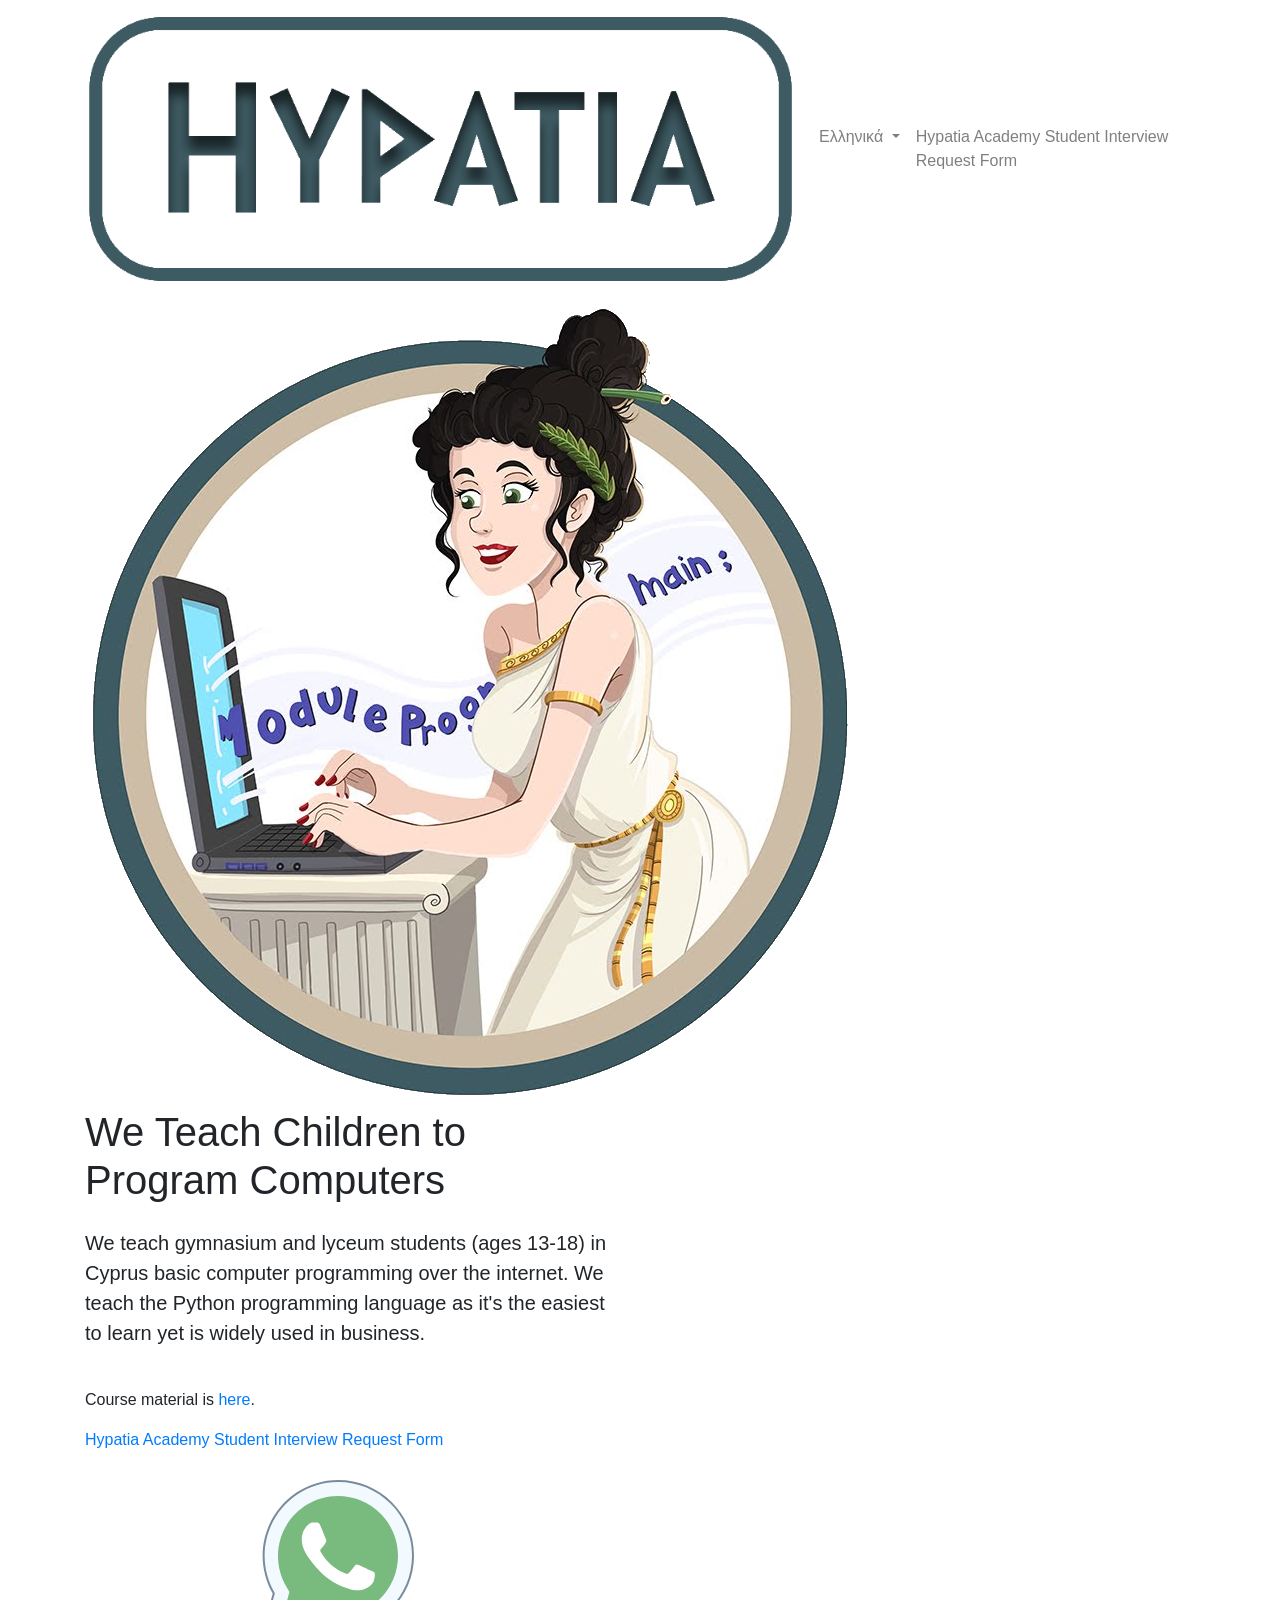
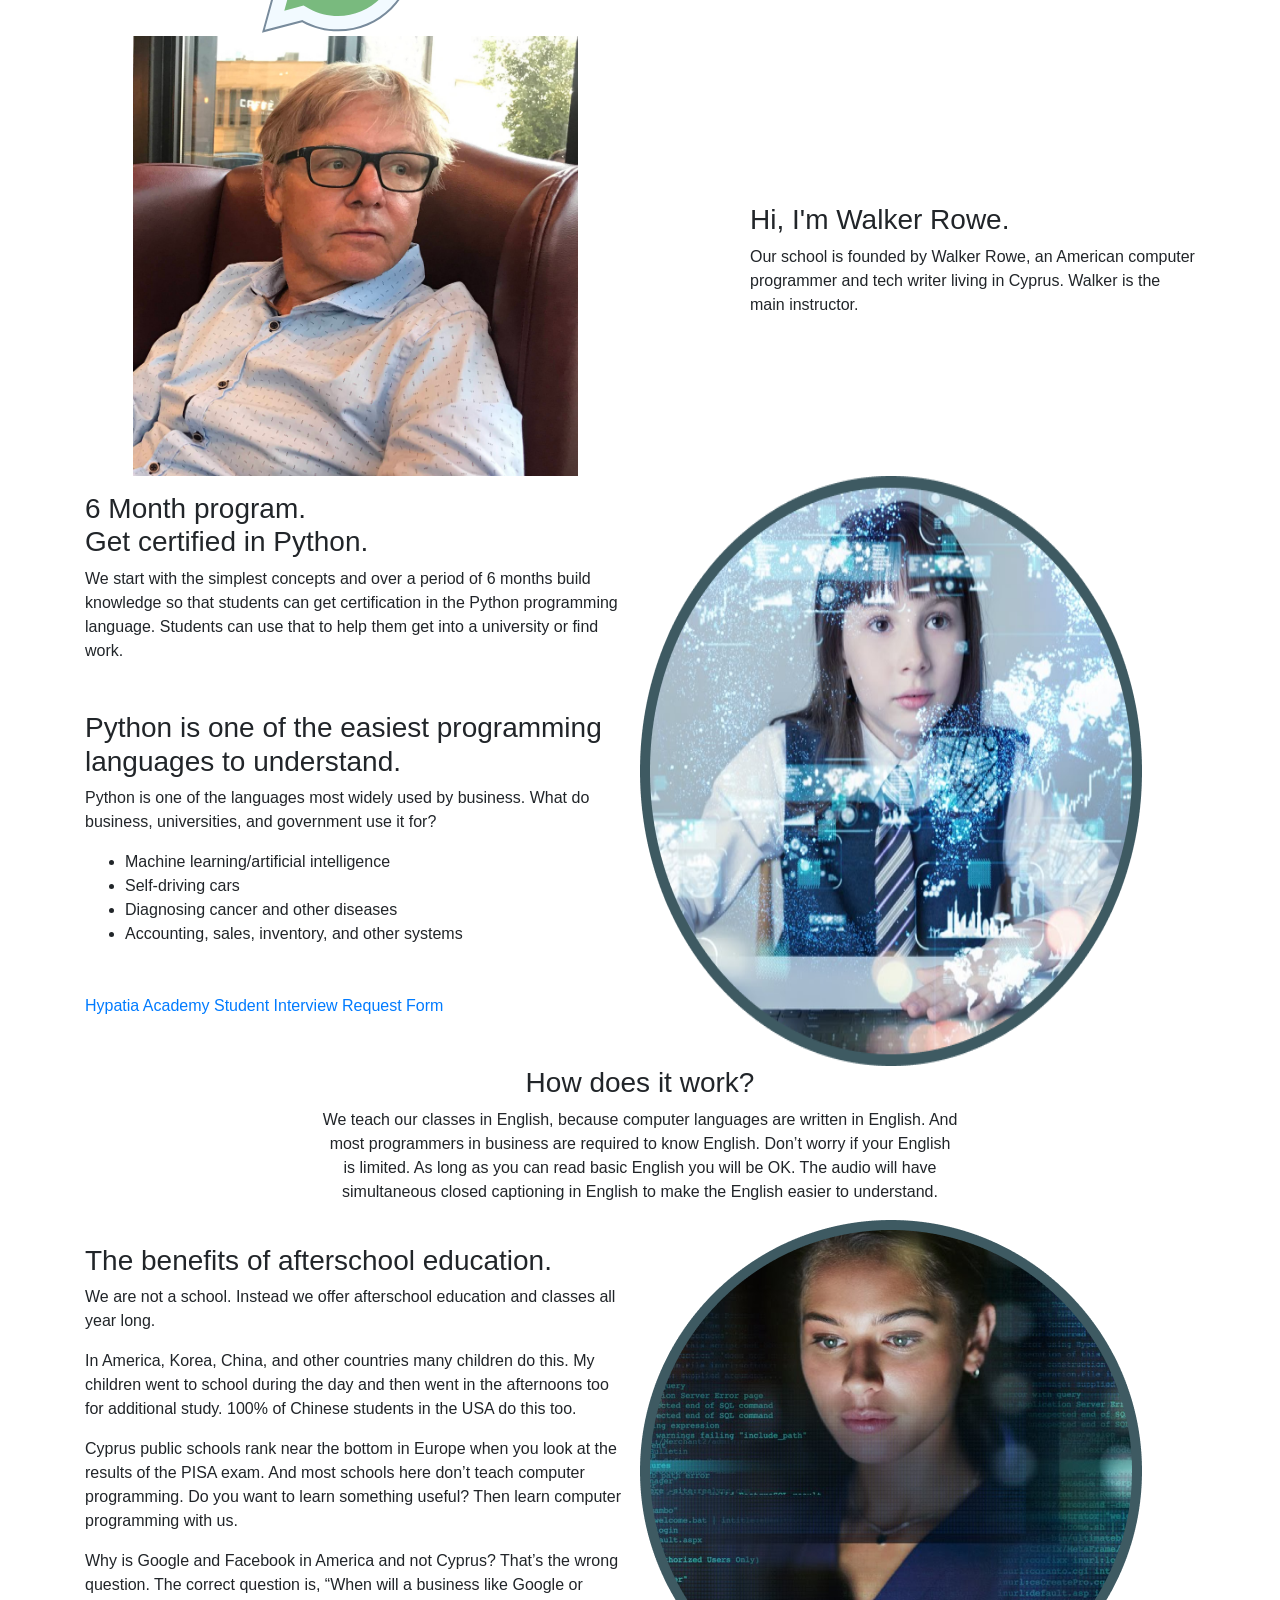
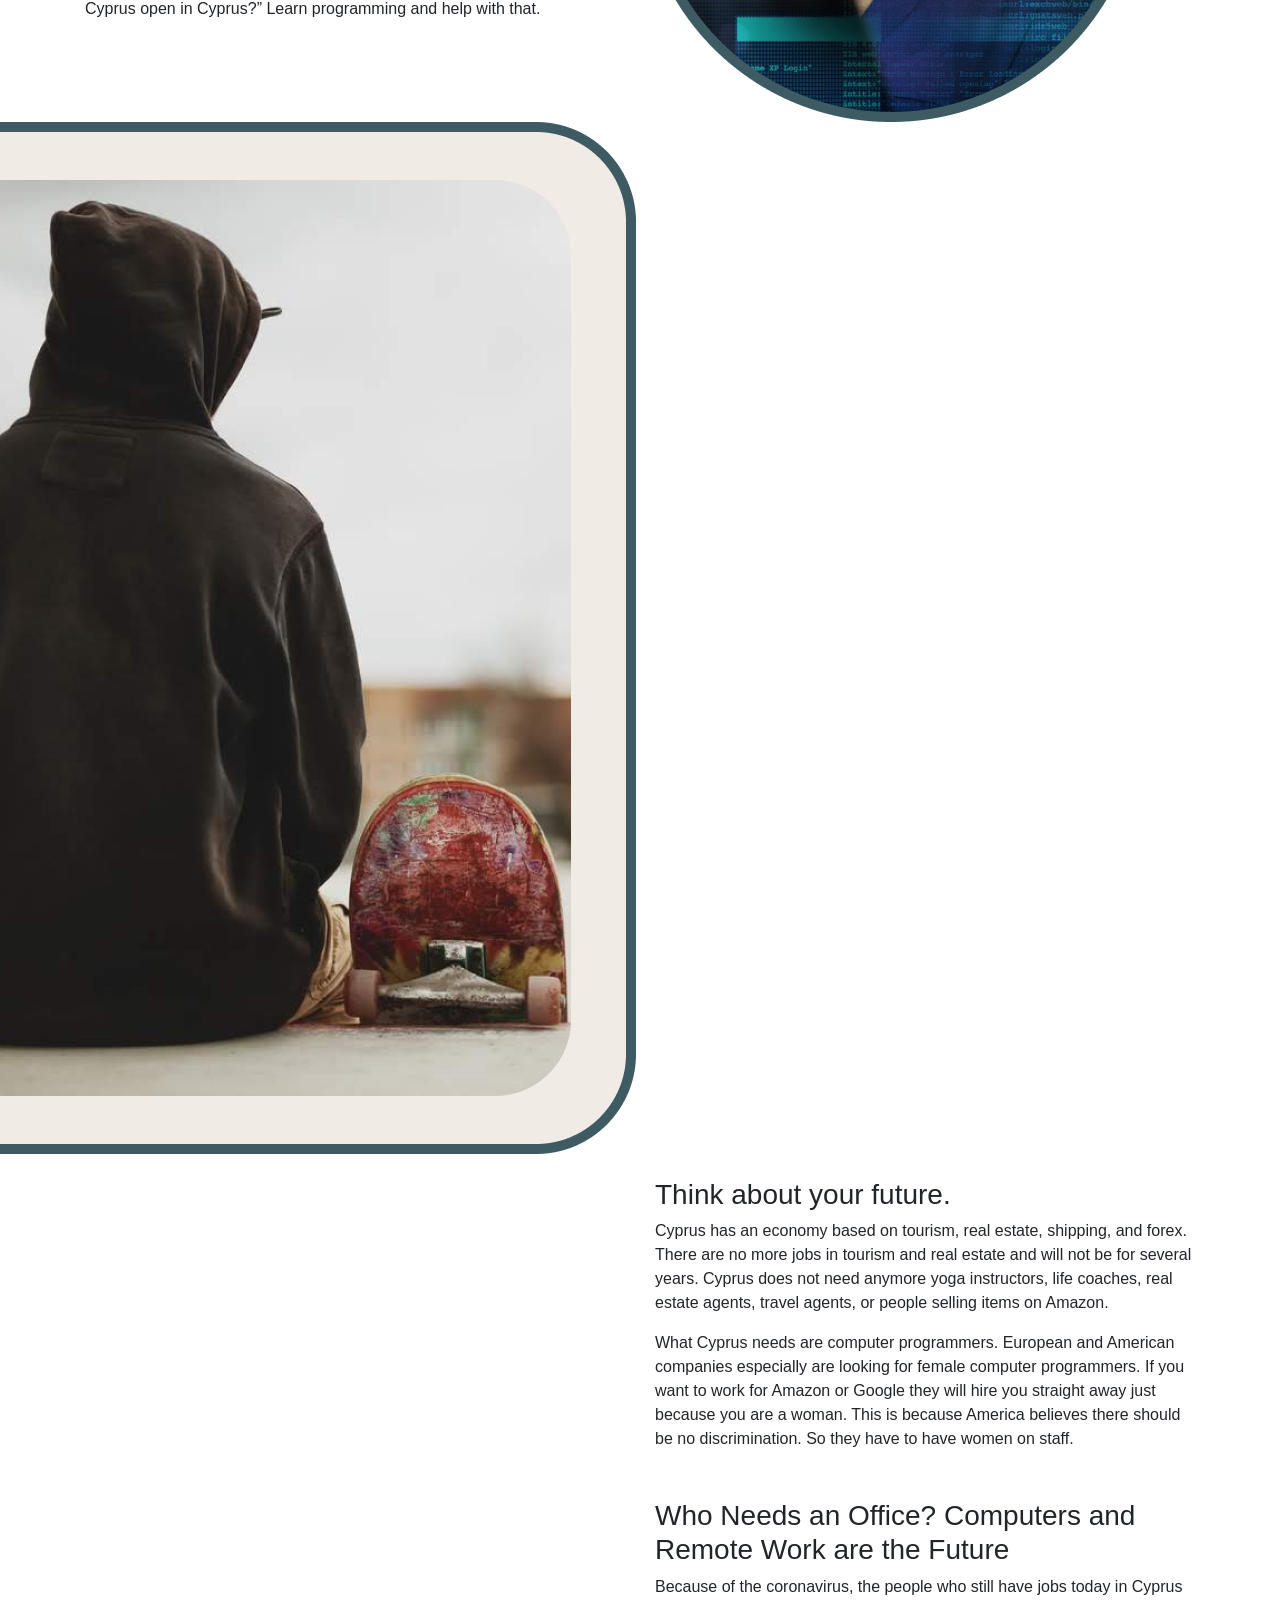
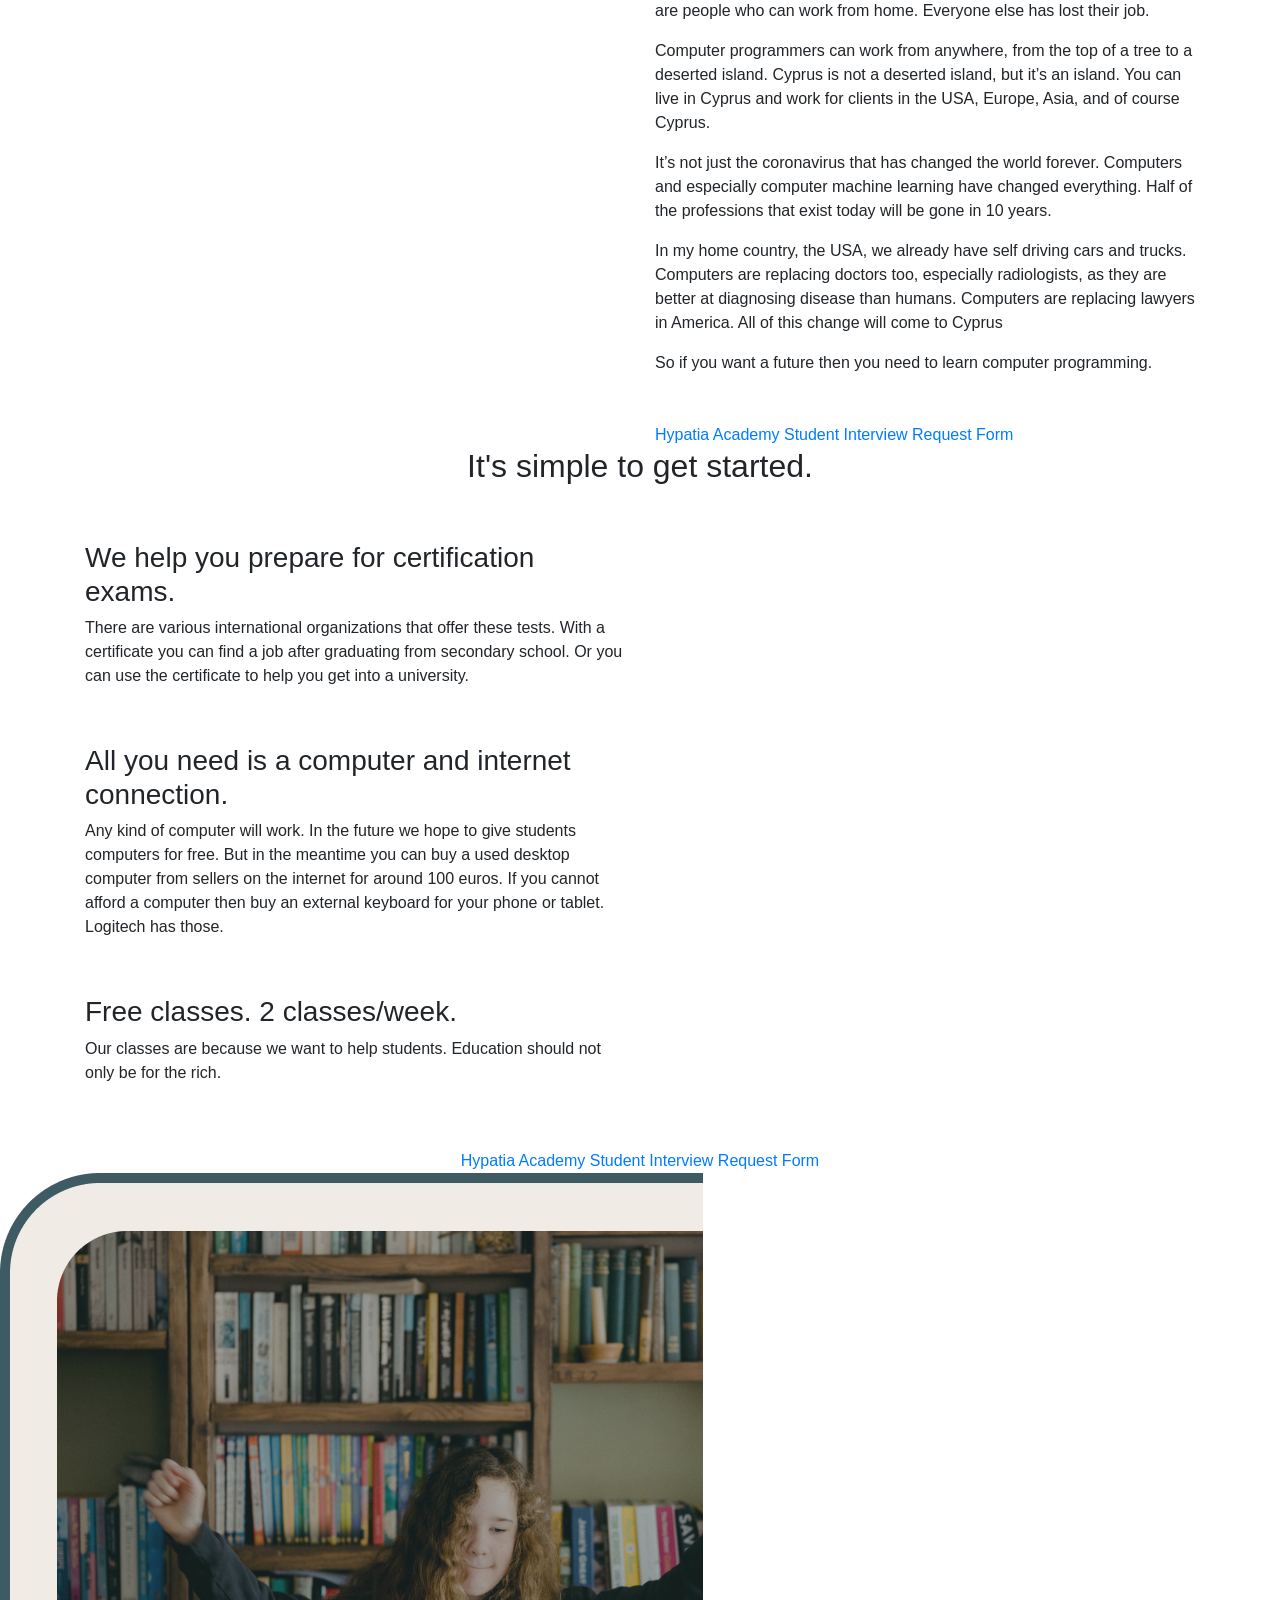
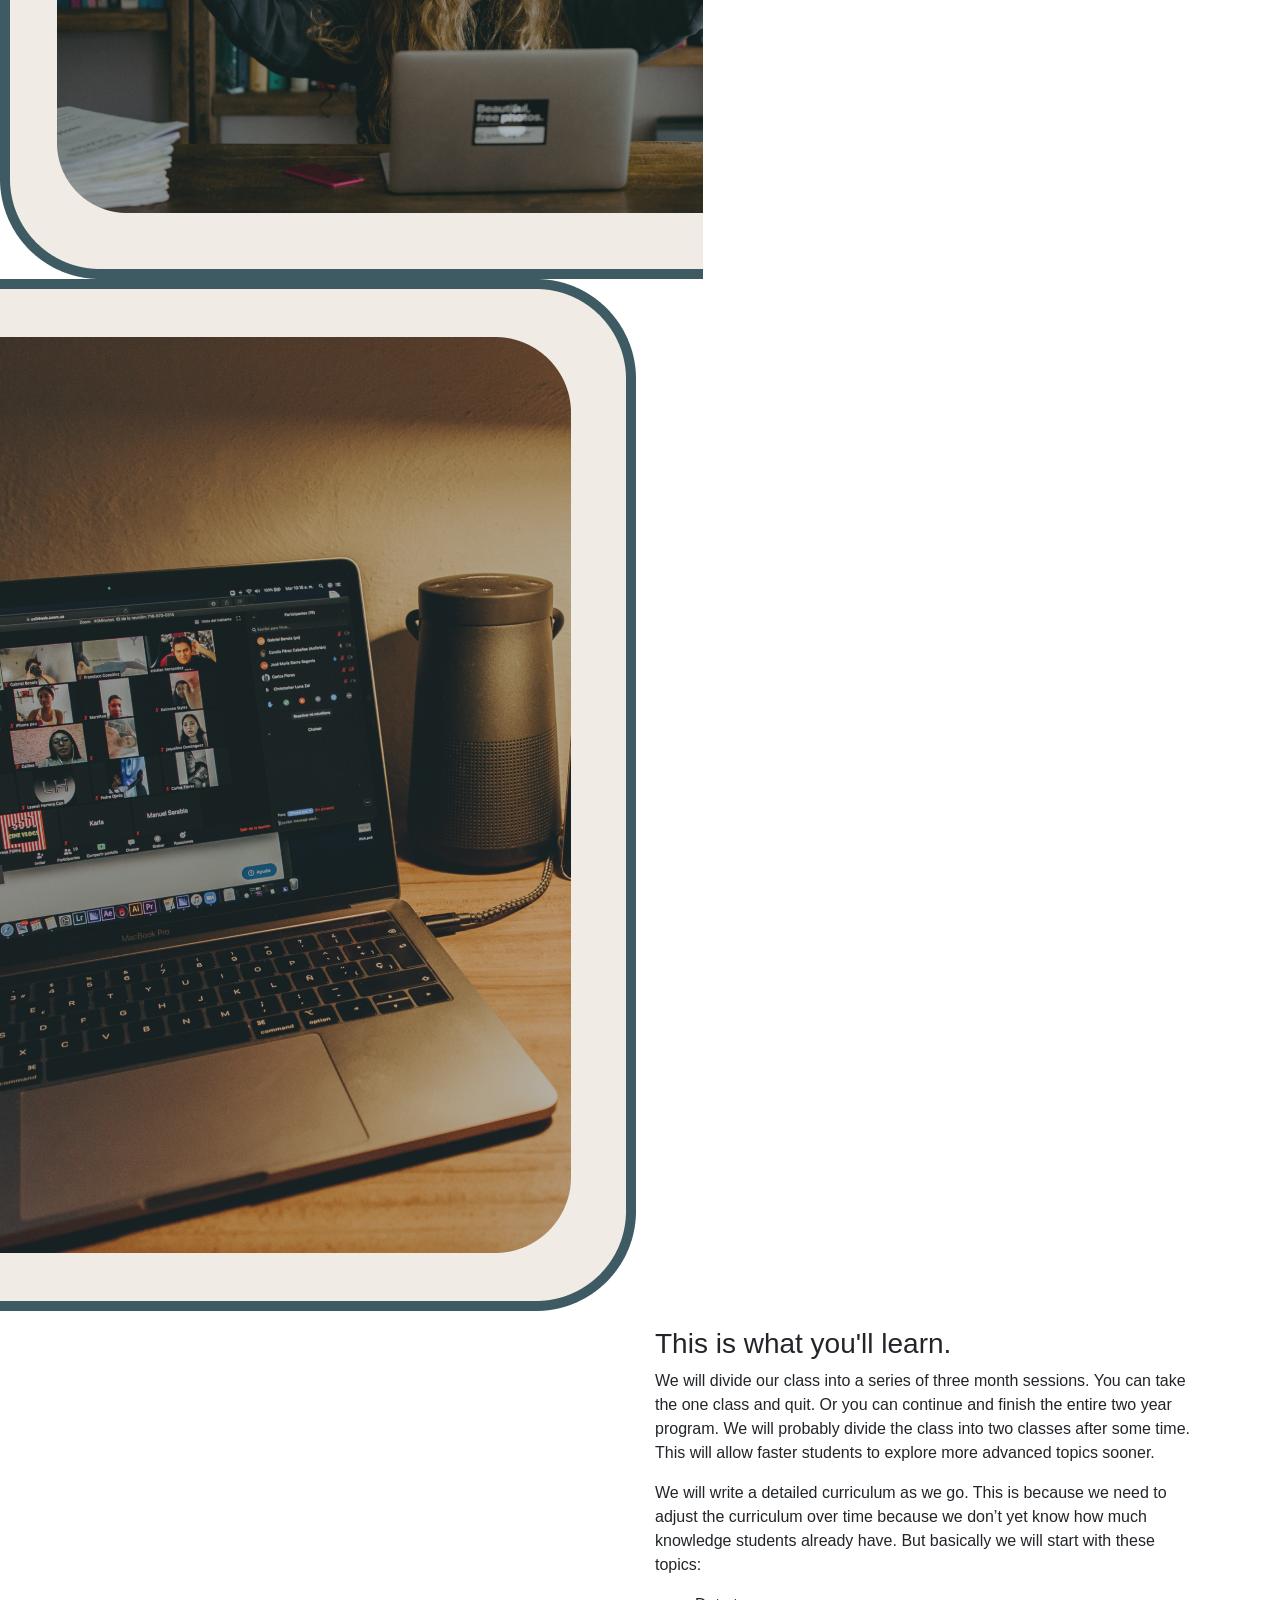
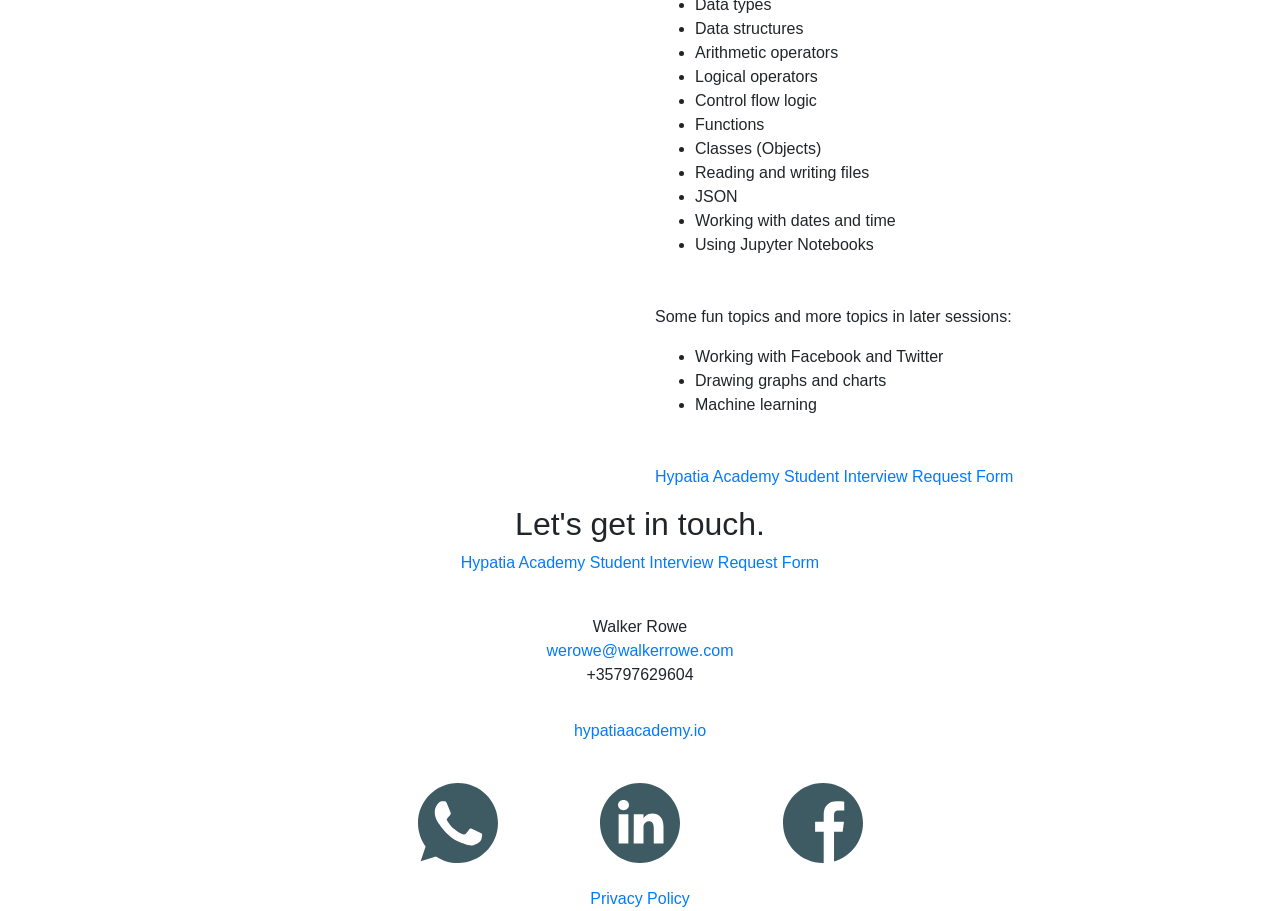
==== en/index.html @ 13cf1add "Fix HTML encoding issues in index.html" ====
<!doctype html>
<html lang="en">

<head>
    <!-- Required meta tags -->
    <meta charset="utf-8">
    <meta name="viewport" content="width=device-width, initial-scale=1, shrink-to-fit=no">

    <!-- Bootstrap CSS -->
    <link rel="stylesheet" href="https://stackpath.bootstrapcdn.com/bootstrap/4.4.1/css/bootstrap.min.css" integrity="sha384-Vkoo8x4CGsO3+Hhxv8T/Q5PaXtkKtu6ug5TOeNV6gBiFeWPGFN9MuhOf23Q9Ifjh" crossorigin="anonymous">

    <link rel="stylesheet" href="../css/style.css">

    <title>Hypatia Academy</title>
</head>

<body>
    <header class="bg-tan">
        <nav class="navbar navbar-light navbar-hypatia navbar-expand-md container">
            <a class="navbar-brand" href="#"><img src="../img/logo.png" alt="Hypatia Academy" class="img-fluid d-inline-block align-top"></a>
            <button class="navbar-toggler" type="button" data-toggle="collapse" data-target="#navbarSupportedContent" aria-controls="navbarSupportedContent" aria-expanded="false" aria-label="Toggle navigation">
                <span><svg viewBox="0 0 100 80" width="40" height="40" fill="#3d5a62">
                        <rect width="100" height="10"></rect>
                        <rect y="30" width="100" height="10"></rect>
                        <rect y="60" width="100" height="10"></rect>
                    </svg></span>
            </button>

            <div class="collapse navbar-collapse" id="navbarSupportedContent">
                <ul class="navbar-nav">
                    <li class="nav-item dropdown mb-2">
                        <a class="nav-link dropdown-toggle" href="#" id="navbarDropdown" role="button" data-toggle="dropdown" aria-haspopup="true" aria-expanded="false">
                            Ελληνικά
                        </a>
                        <div class="dropdown-menu" aria-labelledby="navbarDropdown">
                            <a class="dropdown-item" href="../index.html">Ελληνικά</a>
                            <a class="dropdown-item active" href="index.html">English</a>
                        </div>
                    </li>
                    <li class="nav-item">
                        <a class="nav-link signup" href="https://docs.google.com/forms/d/e/1FAIpQLSdunF0S2aaWxjip0yh989nvvklVRr_bDWnC74IjUHUV6cPUnQ/viewform" target="_blank">Hypatia Academy Student Interview Request Form</a>
                    </li>
                </ul>
            </div>
        </nav>
    </header>
    <main>
        <section class="bg-tan" id="hero">
            <div class="container">
                <div class="row">
                    <img src="../img/hypatia.png" alt="hypatia" class="img-hypatia">
                    <div class="col-12 col-lg-6 my-auto">
                        <h1>We Teach Children to Program Computers</h1>
                        <p class="pt-3 pb-4 lead">We teach gymnasium and lyceum students (ages 13-18) in Cyprus basic computer programming over the internet. We teach the Python programming language as it's the easiest to learn yet is widely used in business.</p>
<p class="cta">Course material is <a href="https://github.com/werowe/HypatiaAcademy">here</a>.</p>
                        <a class="signup" href="https://docs.google.com/forms/d/e/1FAIpQLSdunF0S2aaWxjip0yh989nvvklVRr_bDWnC74IjUHUV6cPUnQ/viewform" target="_blank">Hypatia Academy Student Interview Request Form</a>
<div id="social" class="d-flex justify-content-between col-12 col-md-5 mx-auto mt-4">
                    <a href="https://wa.me/35797629604" target="_blank"><img src="../img/green-whatsapp.svg" alt="Whatsapp"></a>
                </div>
            </div>
        </section>
        <section class="bg-blue">
            <div class="container">
                <div class="row">
                    <div class="col-9 col-lg-5 m-auto"><img src="../img/walker.jpeg" class="img-fluid" alt="Walker Rowe"></div>
                    <div class="col-12 col-lg-5 offset-lg-1 d-flex mt-4">
                        <div class="my-auto">
                            <h3>Hi, I'm Walker Rowe.</h3>
                            <p>Our school is founded by Walker Rowe, an American computer programmer and tech writer living in Cyprus. Walker is the main instructor.</p>
                        </div>
                    </div>
                </div>
            </div>
        </section>
        <section id="python">
            <div class="container">
                <div class="row">
                    <div class="col-12 col-lg-6">
                        <div class="pt-3 pb-5">
                            <h3>6 Month program.<br>
                                Get certified in Python.</h3>
                            <p>We start with the simplest concepts and over a period of 6 months build knowledge so that students can get certification in the Python programming language. Students can use that to help them get into a university or find work.</p>
                            <h3 class="mt-5">Python is one of the easiest programming languages to understand.</h3>
                            <p>Python is one of the languages most widely used by business. What do business, universities, and government use it for?</p>
                            <ul class="mb-5">
                                <li>Machine learning/artificial intelligence</li>
                                <li>Self-driving cars</li>
                                <li>Diagnosing cancer and other diseases</li>
                                <li>Accounting, sales, inventory, and other systems</li>
                            </ul>
                            <a class="signup" href="https://docs.google.com/forms/d/e/1FAIpQLSdunF0S2aaWxjip0yh989nvvklVRr_bDWnC74IjUHUV6cPUnQ/viewform" target="_blank">Hypatia Academy Student Interview Request Form</a>
                        </div>
                    </div>
            <img src="../img/girlcomputer.png" alt="" class="img-girl">
              </div>
           </div>
        </section>
        <section>
            <div class="container">
                <div class="row">
                    <div class="col-12 col-lg-7 text-center mx-auto">
                        <h3>How does it work?</h3>
                        <p>We teach our classes in English, because computer languages are written in English. And most programmers in business are required to know English. Don’t worry if your English is limited. As long as you can read basic English you will be OK. The audio will have simultaneous closed captioning in English to make the English easier to understand.</p>
                    </div>
                </div>
            </div>
        </section>
        <section id="benefits">
            <div class="container">
                <div class="row">
                    <div class="col-12 col-lg-6">
                        <div class="pt-4 pb-5">
                            <h3>The benefits of afterschool education.</h3>
                            <p>We are not a school. Instead we offer afterschool education and classes all year long.</p>
                            <p>In America, Korea, China, and other countries many children do this. My children went to school during the day and then went in the afternoons too for additional study. 100% of Chinese students in the USA do this too.</p>
                            <p>Cyprus public schools rank near the bottom in Europe when you look at the results of the PISA exam. And most schools here don’t teach computer programming. Do you want to learn something useful? Then learn computer programming with us.</p>
                            <p>Why is Google and Facebook in America and not Cyprus? That’s the wrong question. The correct question is, “When will a business like Google or Cyprus open in Cyprus?” Learn programming and help with that.</p>
                        </div>
                    </div>
	<img src="../img/girlcoder.png" alt="" class="img-girl">
                </div>
            </div>
        </section>
        <section id="future">
            <img src="../img/teenager.png" alt="" class="img-left">
            <div class="container">
                <div class="row">
                    <div class="col-12 col-lg-6 ml-auto">
                        <div class="pt-4">
                            <h3>Think about your future.</h3>
                            <p>Cyprus has an economy based on tourism, real estate, shipping, and forex. There are no more jobs in tourism and real estate and will not be for several years. Cyprus does not need anymore yoga instructors, life coaches, real estate agents, travel agents, or people selling items on Amazon.</p>
                            <p>What Cyprus needs are computer programmers. European and American companies especially are looking for female computer programmers. If you want to work for Amazon or Google they will hire you straight away just because you are a woman. This is because America believes there should be no discrimination. So they have to have women on staff.</p>
                            <h3 class="mt-5">Who Needs an Office? Computers and Remote Work are the Future</h3>
                            <p>Because of the coronavirus, the people who still have jobs today in Cyprus are people who can work from home. Everyone else has lost their job.</p>
                            <p>Computer programmers can work from anywhere, from the top of a tree to a deserted island. Cyprus is not a deserted island, but it’s an island. You can live in Cyprus and work for clients in the USA, Europe, Asia, and of course Cyprus.</p>
                            <p>It’s not just the coronavirus that has changed the world forever. Computers and especially computer machine learning have changed everything. Half of the professions that exist today will be gone in 10 years.</p>
                            <p>In my home country, the USA, we already have self driving cars and trucks. Computers are replacing doctors too, especially radiologists, as they are better at diagnosing disease than humans. Computers are replacing lawyers in America. All of this change will come to Cyprus</p>
                            <p class="mb-5">So if you want a future then you need to learn computer programming.</p>
                            <a class="signup" href="https://docs.google.com/forms/d/e/1FAIpQLSdunF0S2aaWxjip0yh989nvvklVRr_bDWnC74IjUHUV6cPUnQ/viewform" target="_blank">Hypatia Academy Student Interview Request Form</a>
                        </div>
                    </div>
                </div>
            </div>
        </section>
        <section id="start" class="bg-blue">
            <div class="container">
                <div class="row">
                    <div class="col-12 col-lg-5 text-center mx-auto mb-4">
                        <h2>It's simple to get started.</h2>
                    </div>
                </div>
                <div class="row">
                    <div class="col-12 col-lg-6">
                        <div class="pt-4 pb-4">
                            <h3>We help you prepare for certification exams.</h3>
                            <p>There are various international organizations that offer these tests. With a certificate you can find a job after graduating from secondary school. Or you can use the certificate to help you get into a university.</p>
                        </div>
                        <div class="pt-3 pb-4">
                            <h3>All you need is a computer and internet connection.</h3>
                            <p>Any kind of computer will work. In the future we hope to give students computers for free. But in the meantime you can buy a used desktop computer from sellers on the internet for around 100 euros. If you cannot afford a computer then buy an external keyboard for your phone or tablet. Logitech has those.</p>
                        </div>
                        <div class="pt-3 pb-5">
                            <h3>Free classes. 2 classes/week.</h3>
                            <p>Our classes are because we want to help students. Education should not only be for the rich.</p>
                        </div>
                    </div>
                    <div class="col-12 text-center">
                        <a class="signup" href="https://docs.google.com/forms/d/e/1FAIpQLSdunF0S2aaWxjip0yh989nvvklVRr_bDWnC74IjUHUV6cPUnQ/viewform" target="_blank">Hypatia Academy Student Interview Request Form</a>
                    </div>
                </div>
            </div>
            <img src="../img/student3.png" alt="" class="img-right rectangle">
        </section>
        <section id="learn">
            <img src="../img/laptop2.png" alt="" class="img-left">
            <div class="container">
                <div class="row">
                    <div class="col-12 col-lg-6 ml-auto">
                        <div class="py-3">
                            <h3>This is what you'll learn.</h3>
                            <p>We will divide our class into a series of three month sessions. You can take the one class and quit. Or you can continue and finish the entire two year program. We will probably divide the class into two classes after some time. This will allow faster students to explore more advanced topics sooner.</p>
                            <p>We will write a detailed curriculum as we go. This is because we need to adjust the curriculum over time because we don’t yet know how much knowledge students already have. But basically we will start with these topics:</p>
                            <ul class="mb-5">
                                <li>Data types</li>
                                <li>Data structures</li>
                                <li>Arithmetic operators</li>
                                <li>Logical operators</li>
                                <li>Control flow logic</li>
                                <li>Functions</li>
                                <li>Classes (Objects)</li>
                                <li>Reading and writing files</li>
                                <li>JSON</li>
                                <li>Working with dates and time</li>
                                <li>Using Jupyter Notebooks</li>
                            </ul>
                            <p>Some fun topics and more topics in later sessions:</p>
                            <ul class="mb-5">
                                <li>Working with Facebook and Twitter</li>
                                <li>Drawing graphs and charts</li>
                                <li>Machine learning</li>
                            </ul>
                            <a class="signup" href="https://docs.google.com/forms/d/e/1FAIpQLSdunF0S2aaWxjip0yh989nvvklVRr_bDWnC74IjUHUV6cPUnQ/viewform" target="_blank">Hypatia Academy Student Interview Request Form</a>
                        </div>
                    </div>
                </div>
            </div>
        </section>
    </main>
    <footer class="bg-tan">
        <div class="container">
            <div class="row text-center">
                <div class="col-12 mb-4">
                    <h2>Let's get in touch.</h2>
                    <a class="signup" href="https://docs.google.com/forms/d/e/1FAIpQLSdunF0S2aaWxjip0yh989nvvklVRr_bDWnC74IjUHUV6cPUnQ/viewform" target="_blank">Hypatia Academy Student Interview Request Form</a>
                </div>
                <div class="col-12 py-3">
                    <p>Walker Rowe<br>
                        <a href="mailto:werowe@walkerrowe.com">werowe@walkerrowe.com</a><br>
                        +35797629604</p>
                    <div class="pt-3">
                        <a href="http://hypatiaacademy.io/" class="d-block" target="_blank">hypatiaacademy.io</a>
					</div>
                </div>
                <div id="social" class="d-flex justify-content-between col-12 col-md-5 mx-auto mt-4">
                    <a href="https://wa.me/35797629604" target="_blank"><img src="../img/whatsapp.svg" alt="Whatsapp"></a>
                    <a href="https://www.linkedin.com/in/walkerrowe/" target="_blank"><img src="../img/linkedin.svg" alt="LinkedIn"></a>
                    <a href="https://www.facebook.com/hypatiaacademycyprus" target="_blank"><img src="../img/facebook.svg" alt="Facebook"></a>
                </div>
                <div class="col-12 mt-4">
                    <a href="./privacy.html">Privacy Policy</a>
                </div>
            </div>
        </div>
    </footer>

    <!-- Optional JavaScript -->
    <!-- jQuery first, then Popper.js, then Bootstrap JS -->
    <script src="https://code.jquery.com/jquery-3.4.1.slim.min.js" integrity="sha384-J6qa4849blE2+poT4WnyKhv5vZF5SrPo0iEjwBvKU7imGFAV0wwj1yYfoRSJoZ+n" crossorigin="anonymous"></script>
    <script src="https://cdn.jsdelivr.net/npm/popper.js@1.16.0/dist/umd/popper.min.js" integrity="sha384-Q6E9RHvbIyZFJoft+2mJbHaEWldlvI9IOYy5n3zV9zzTtmI3UksdQRVvoxMfooAo" crossorigin="anonymous"></script>
    <script src="https://stackpath.bootstrapcdn.com/bootstrap/4.4.1/js/bootstrap.min.js" integrity="sha384-wfSDF2E50Y2D1uUdj0O3uMBJnjuUD4Ih7YwaYd1iqfktj0Uod8GCExl3Og8ifwB6" crossorigin="anonymous"></script>
</body>

</html>
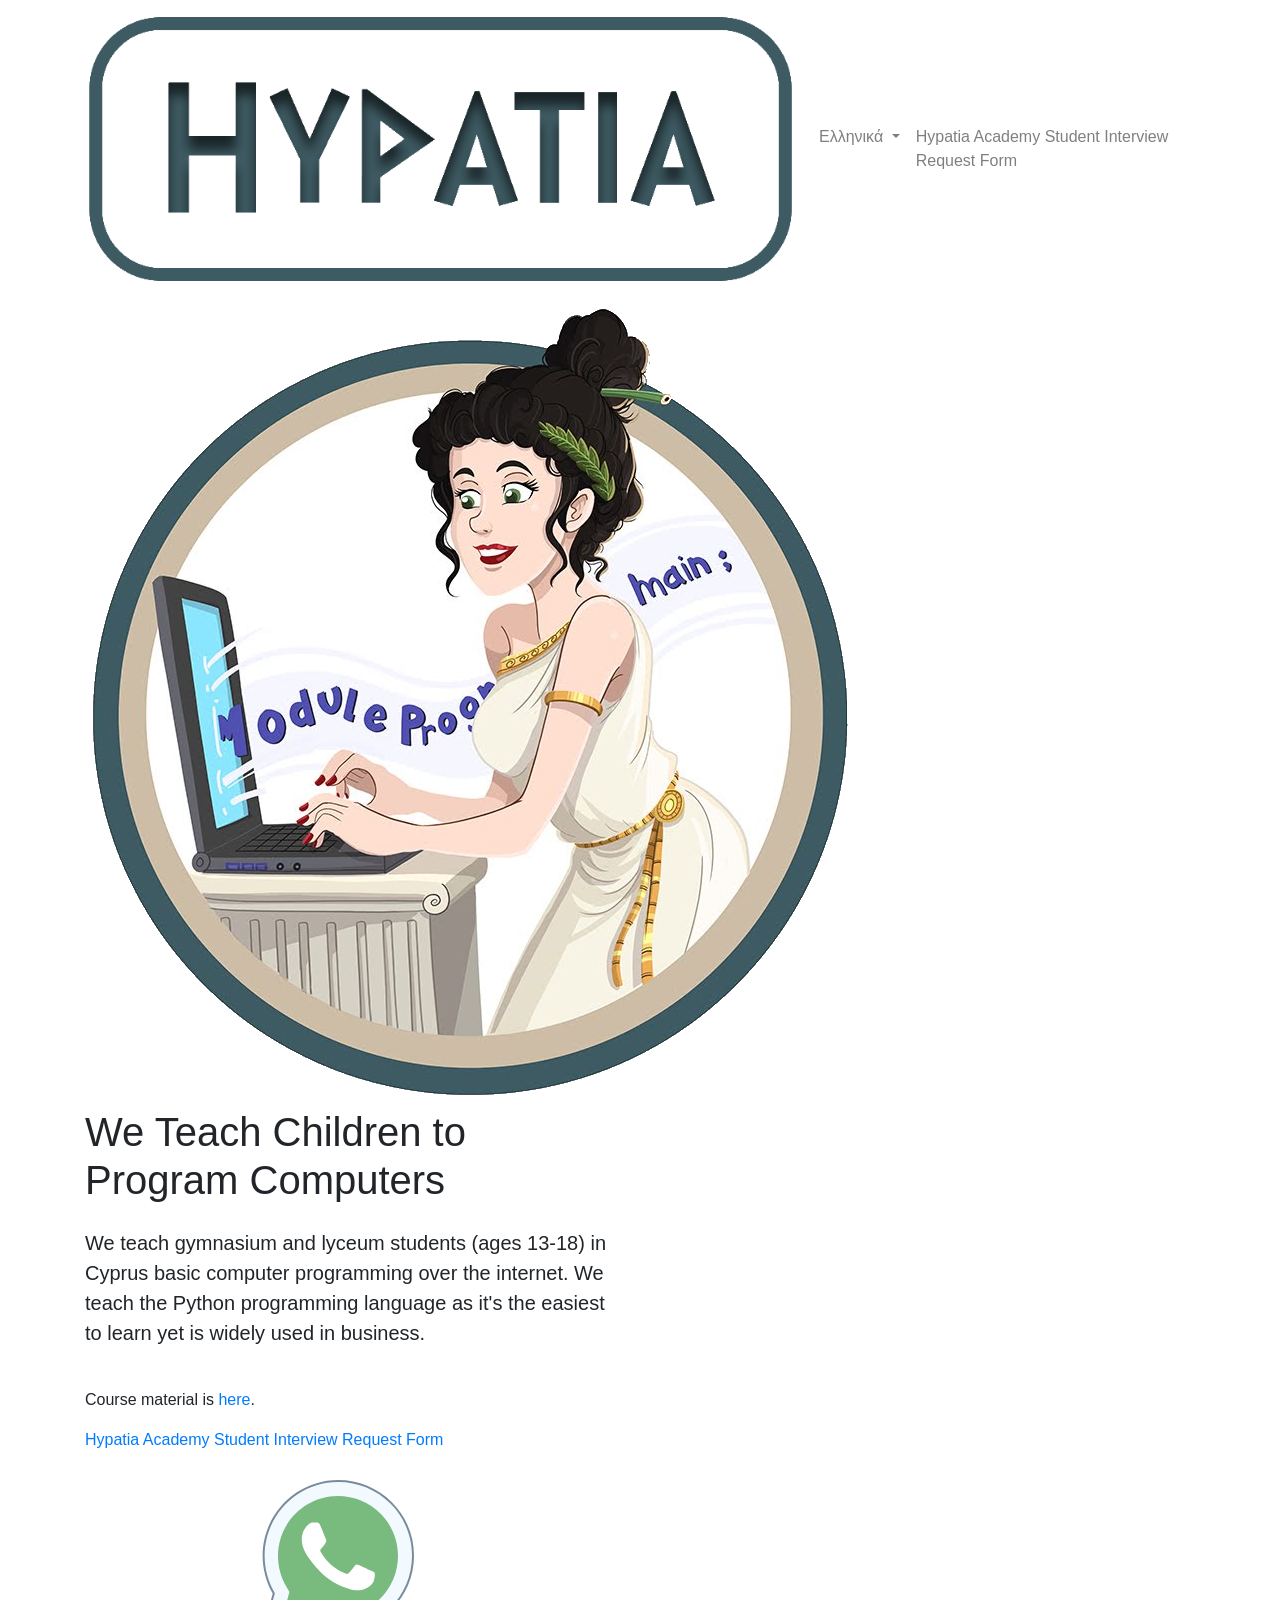
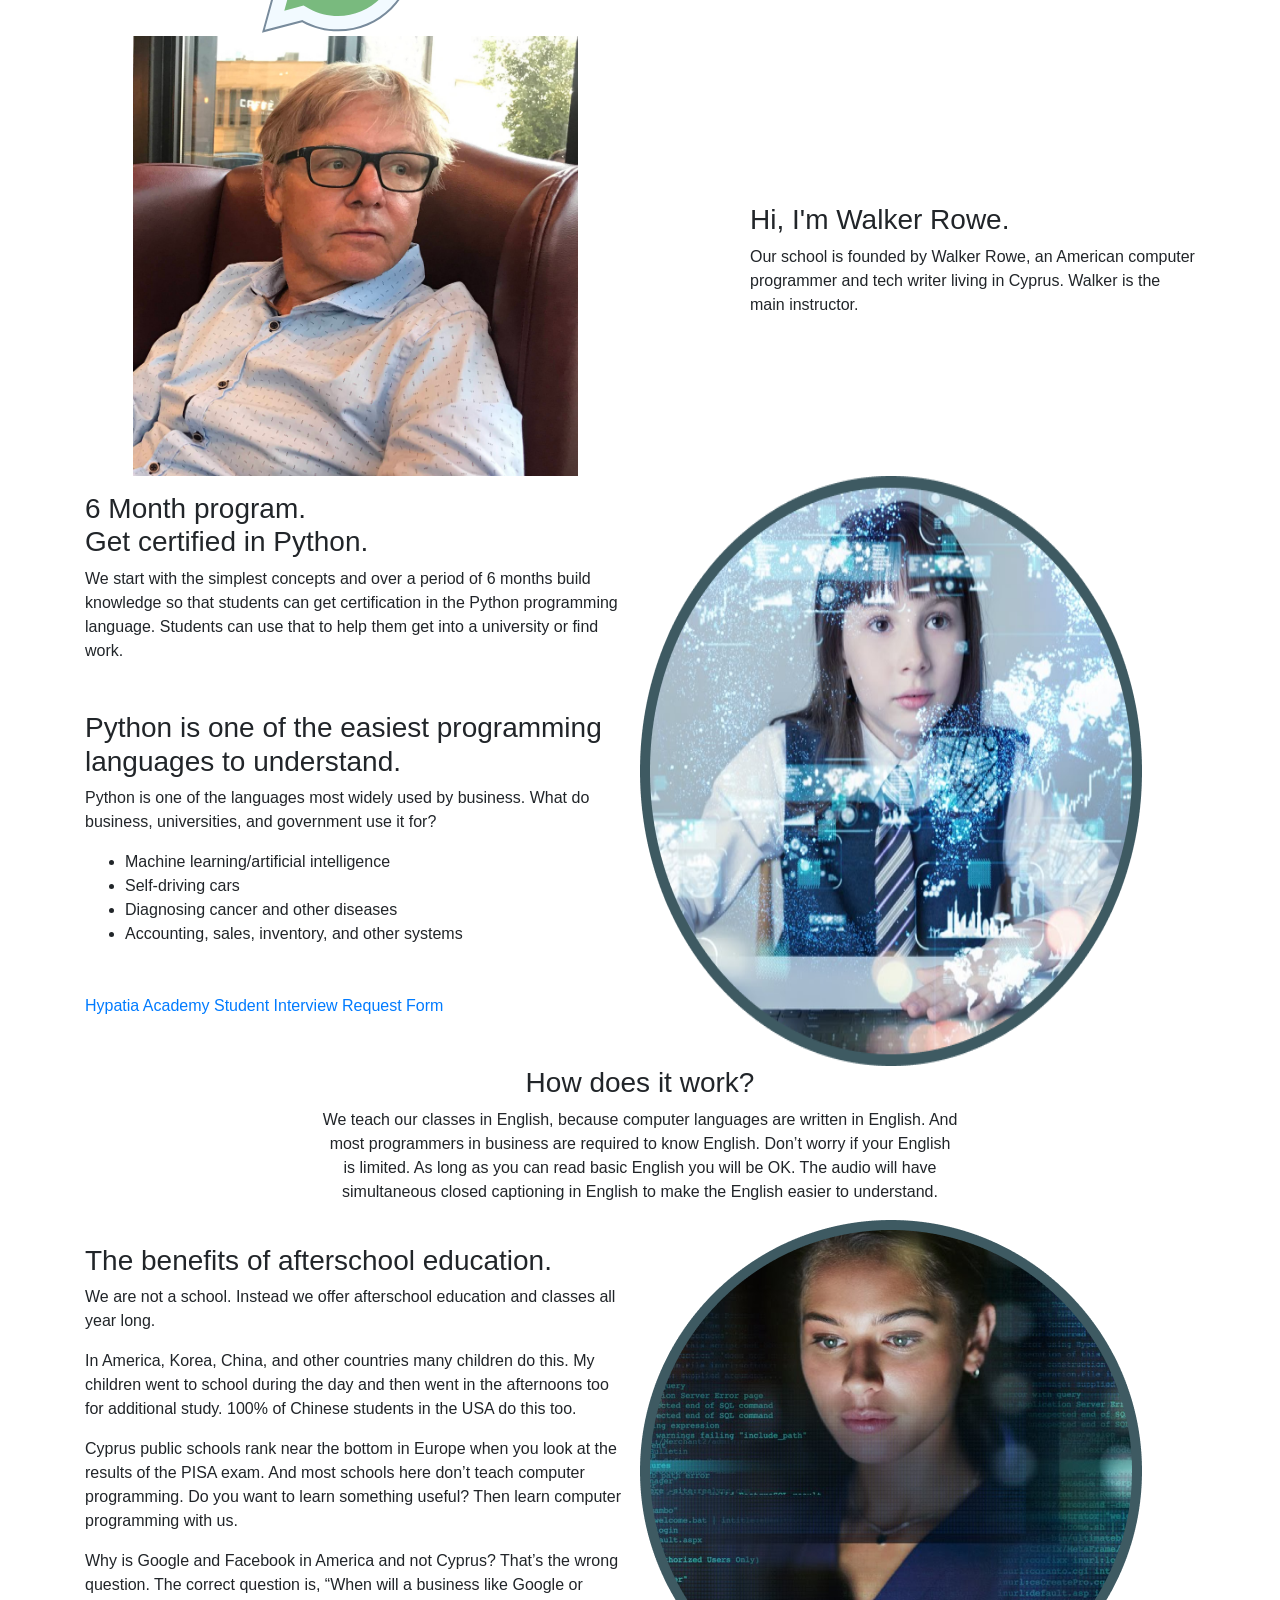
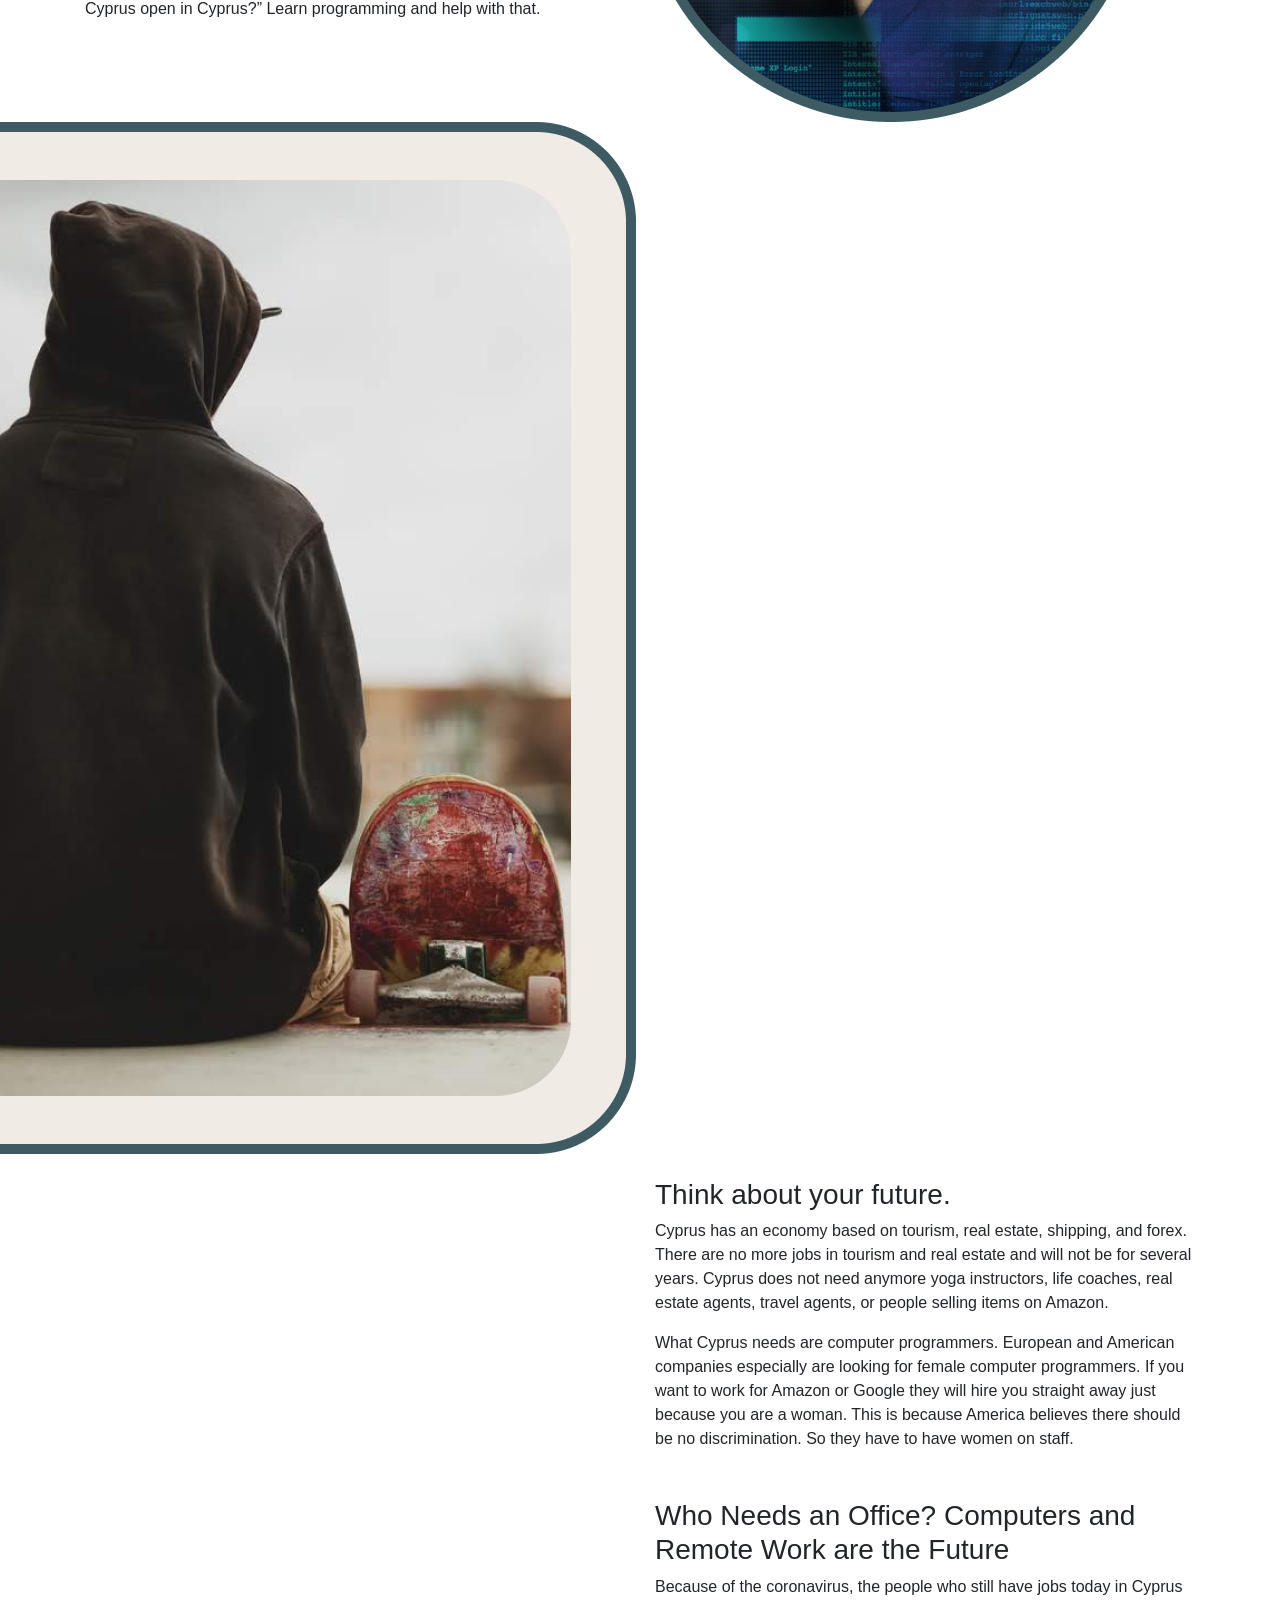
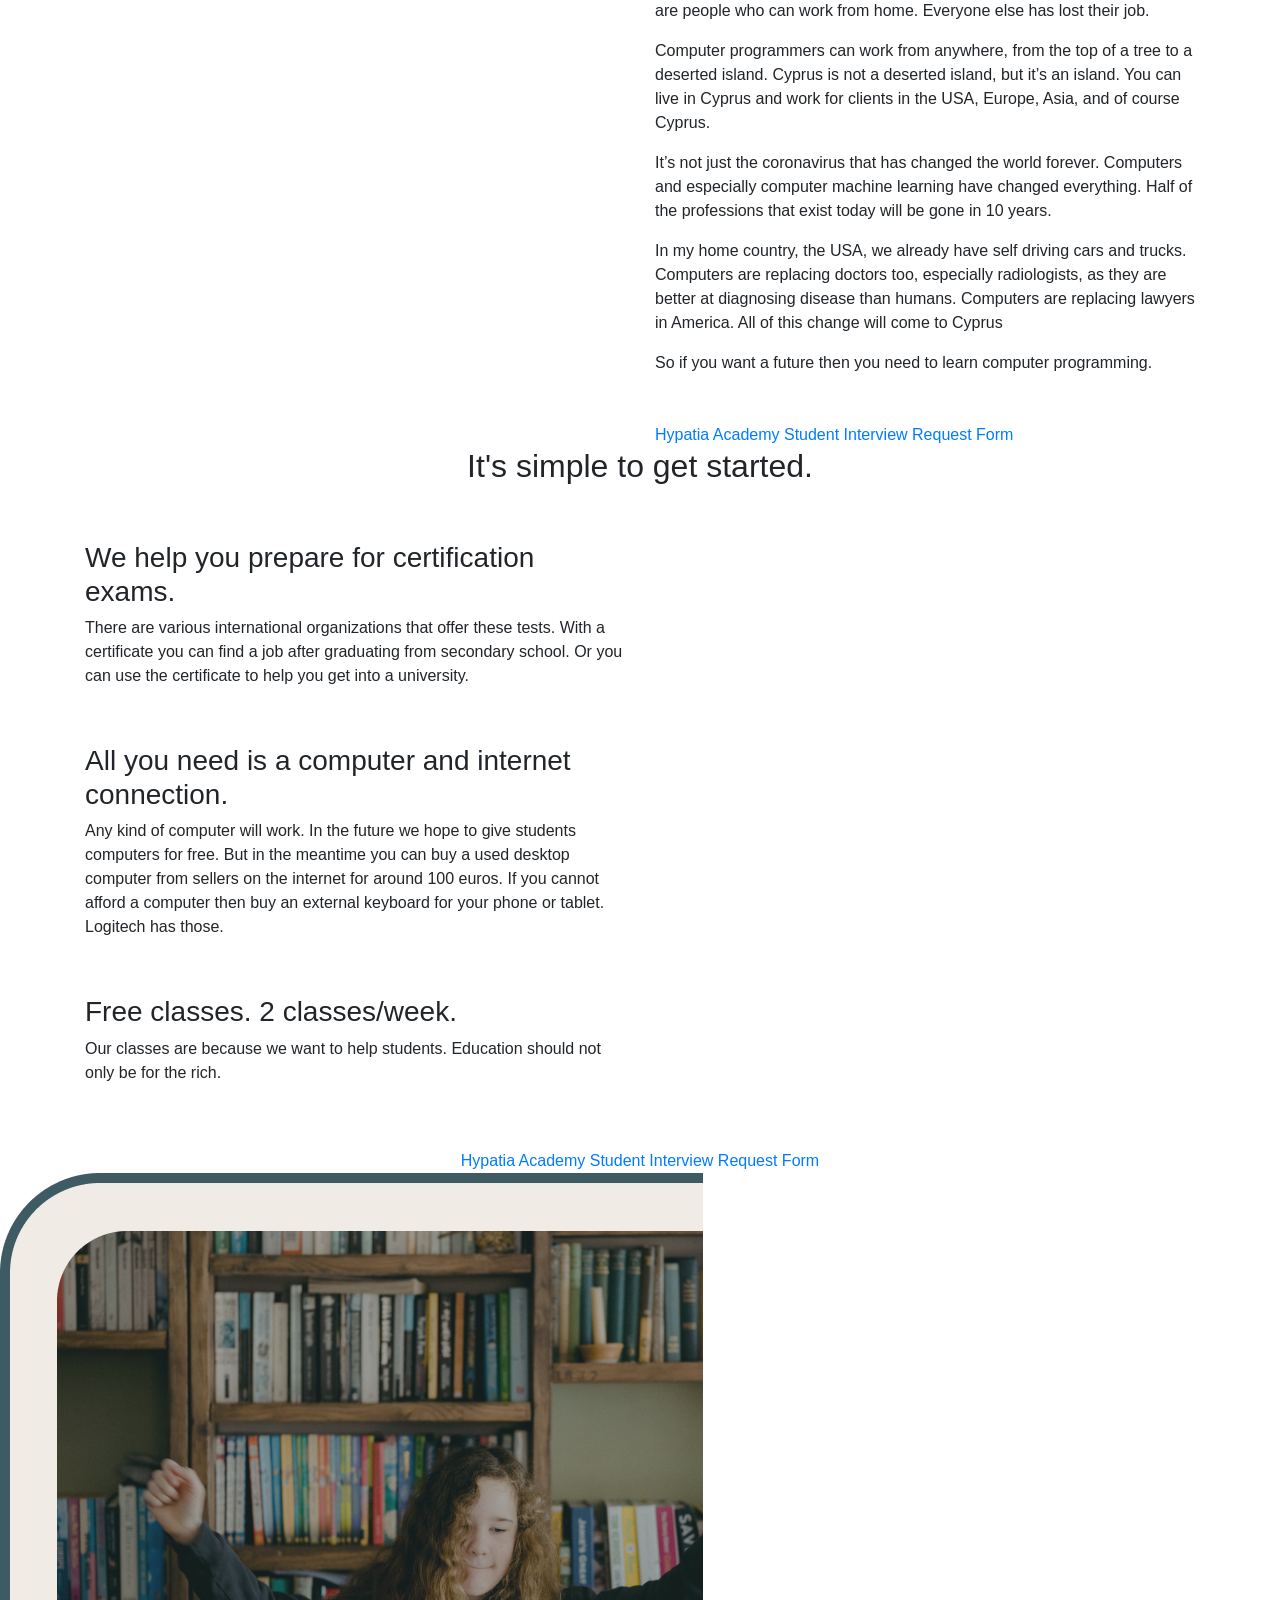
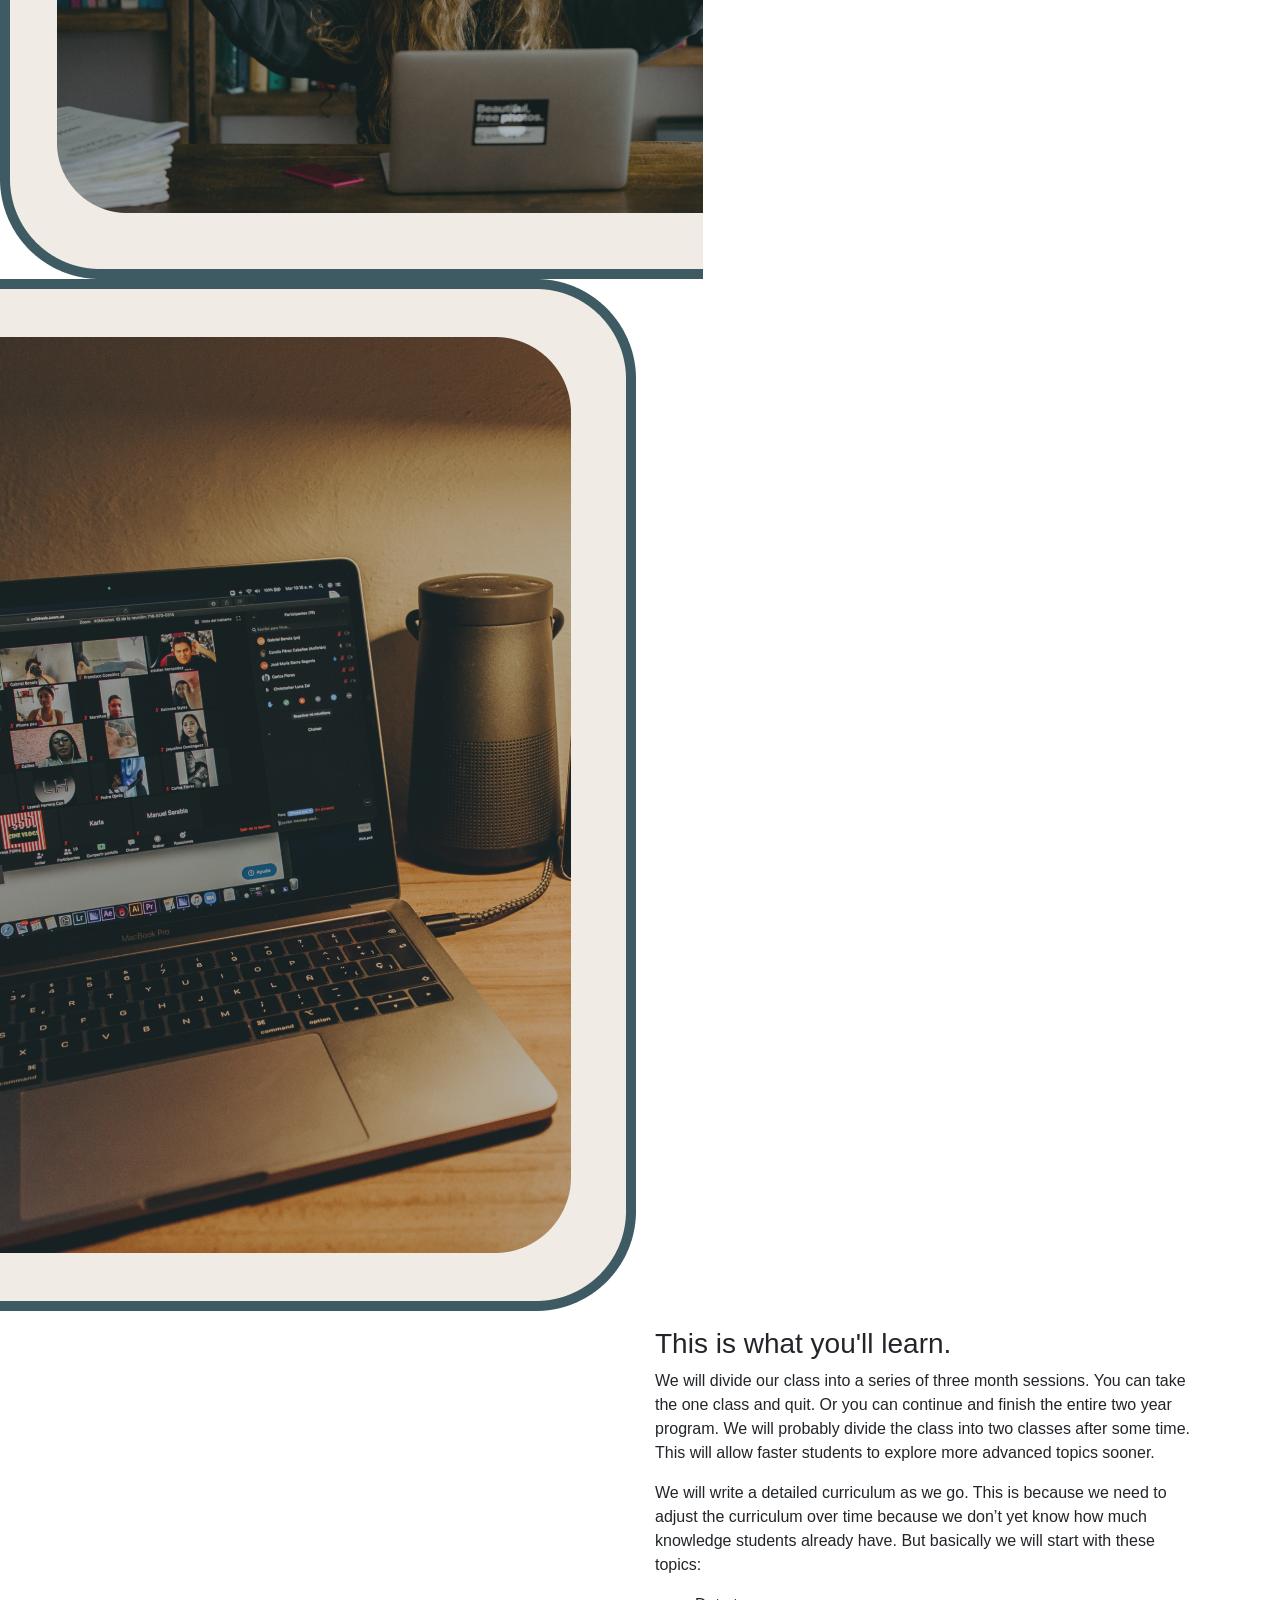
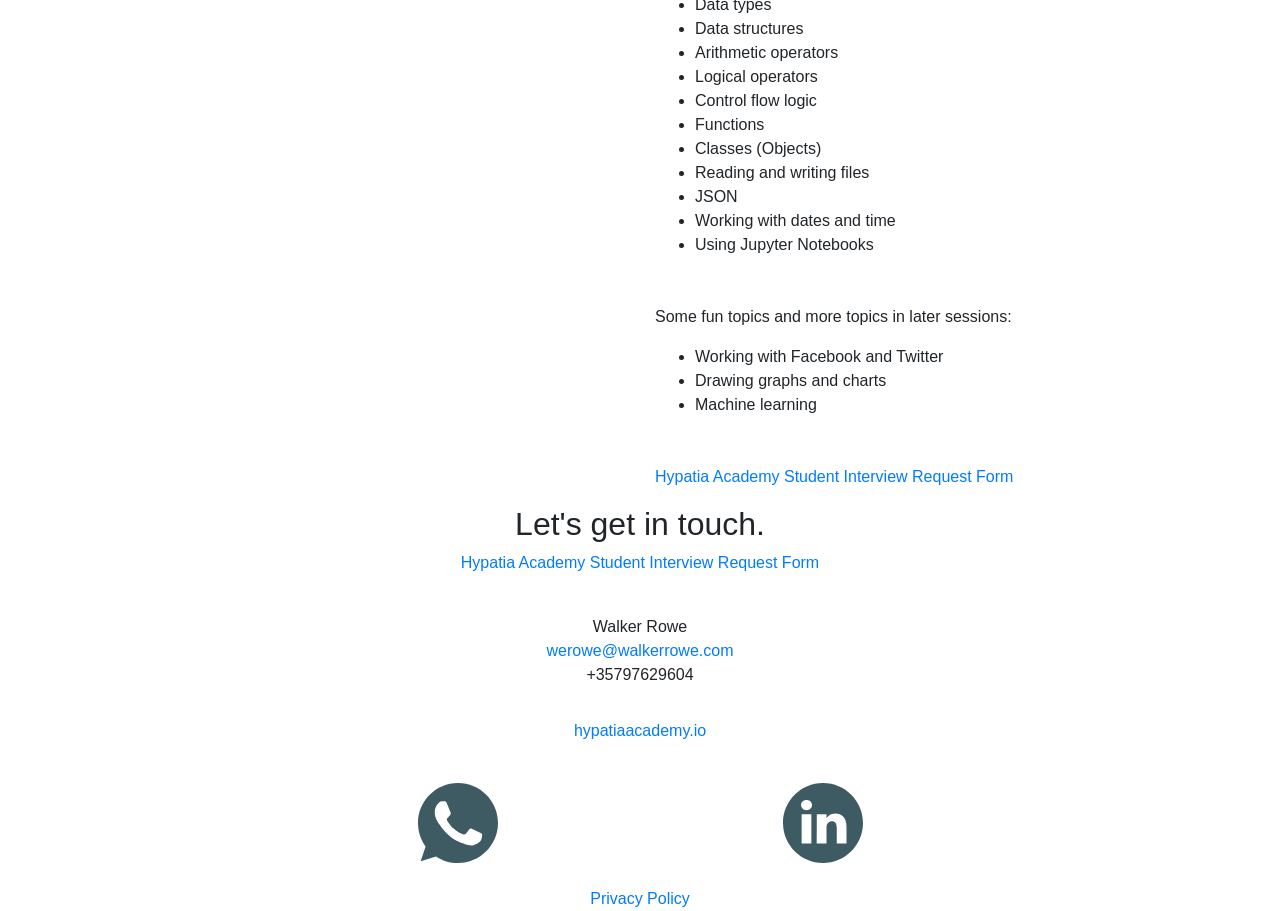
==== commit 97371432: "Update index.html" ====
--- a/en/index.html
+++ b/en/index.html
@@ -224,7 +224,6 @@
                 <div id="social" class="d-flex justify-content-between col-12 col-md-5 mx-auto mt-4">
                     <a href="https://wa.me/35797629604" target="_blank"><img src="../img/whatsapp.svg" alt="Whatsapp"></a>
                     <a href="https://www.linkedin.com/in/walkerrowe/" target="_blank"><img src="../img/linkedin.svg" alt="LinkedIn"></a>
-                    <a href="https://www.facebook.com/hypatiaacademycyprus" target="_blank"><img src="../img/facebook.svg" alt="Facebook"></a>
                 </div>
                 <div class="col-12 mt-4">
                     <a href="./privacy.html">Privacy Policy</a>
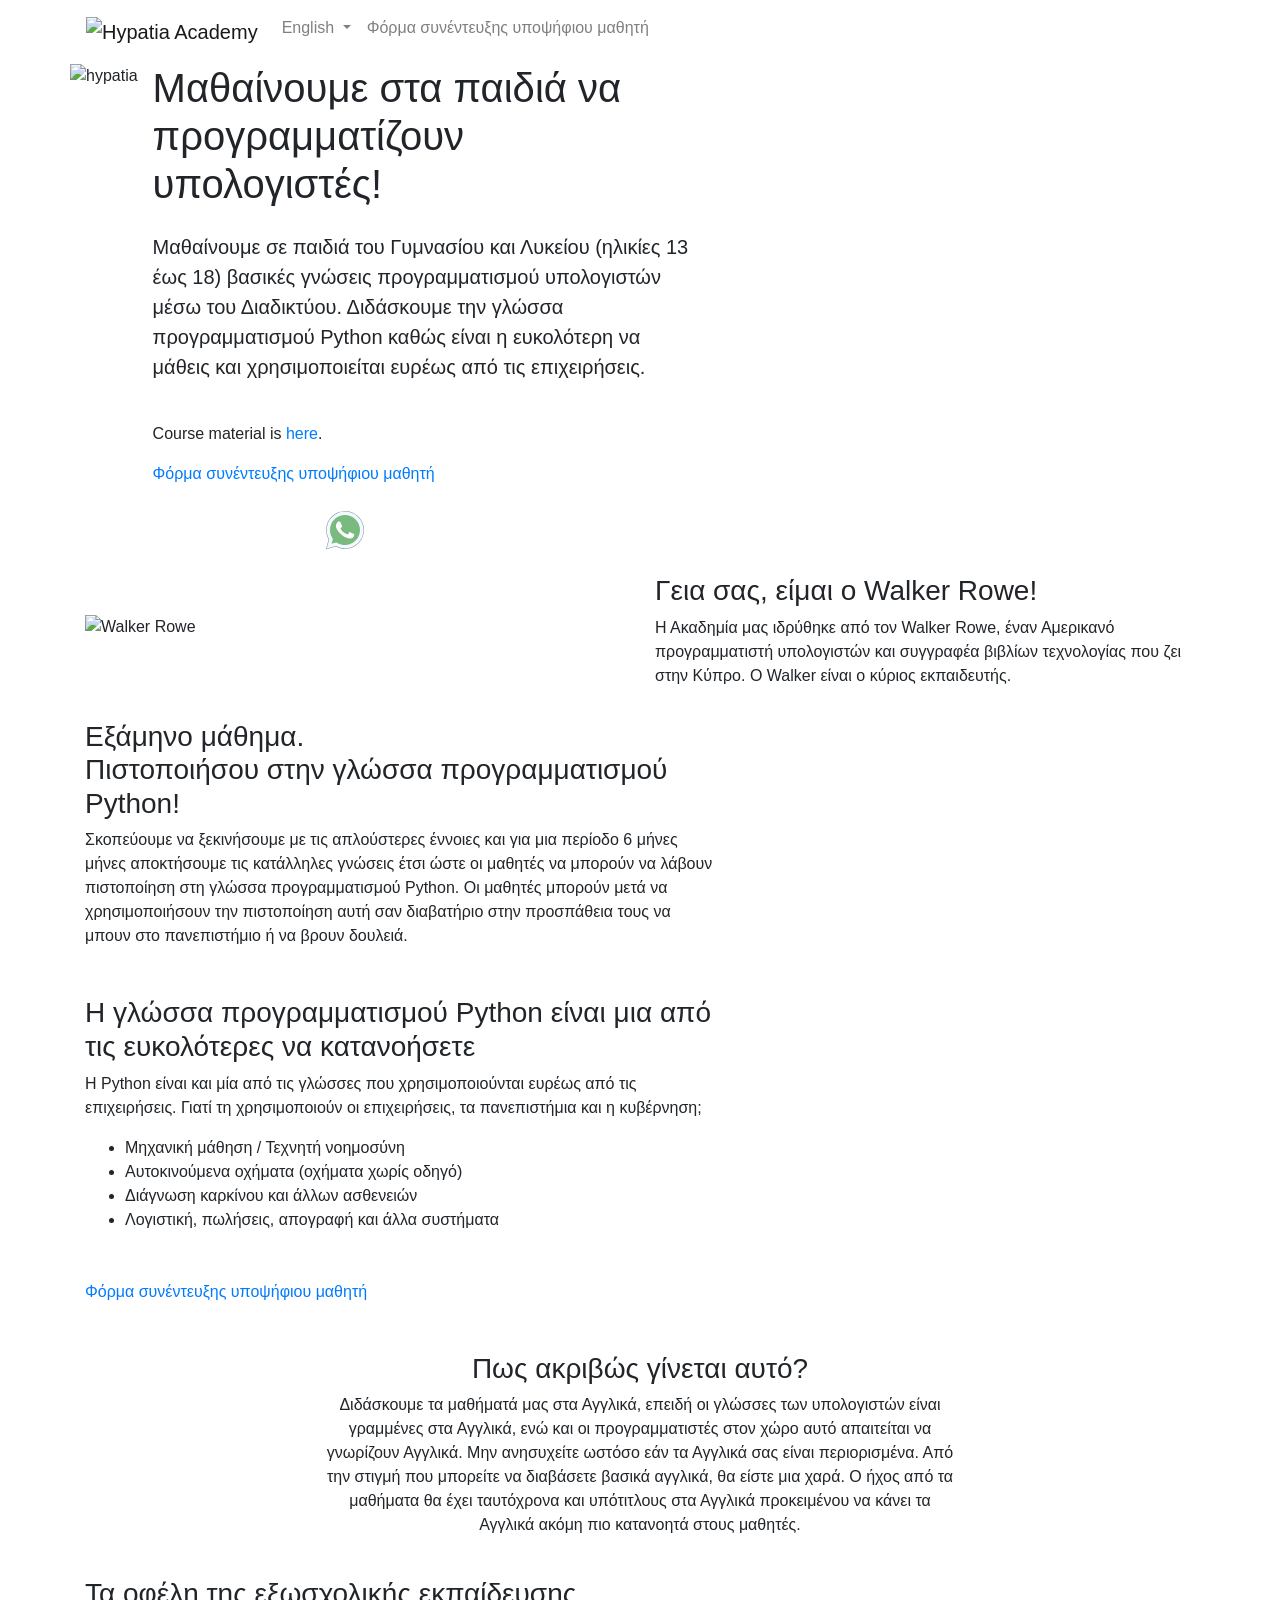
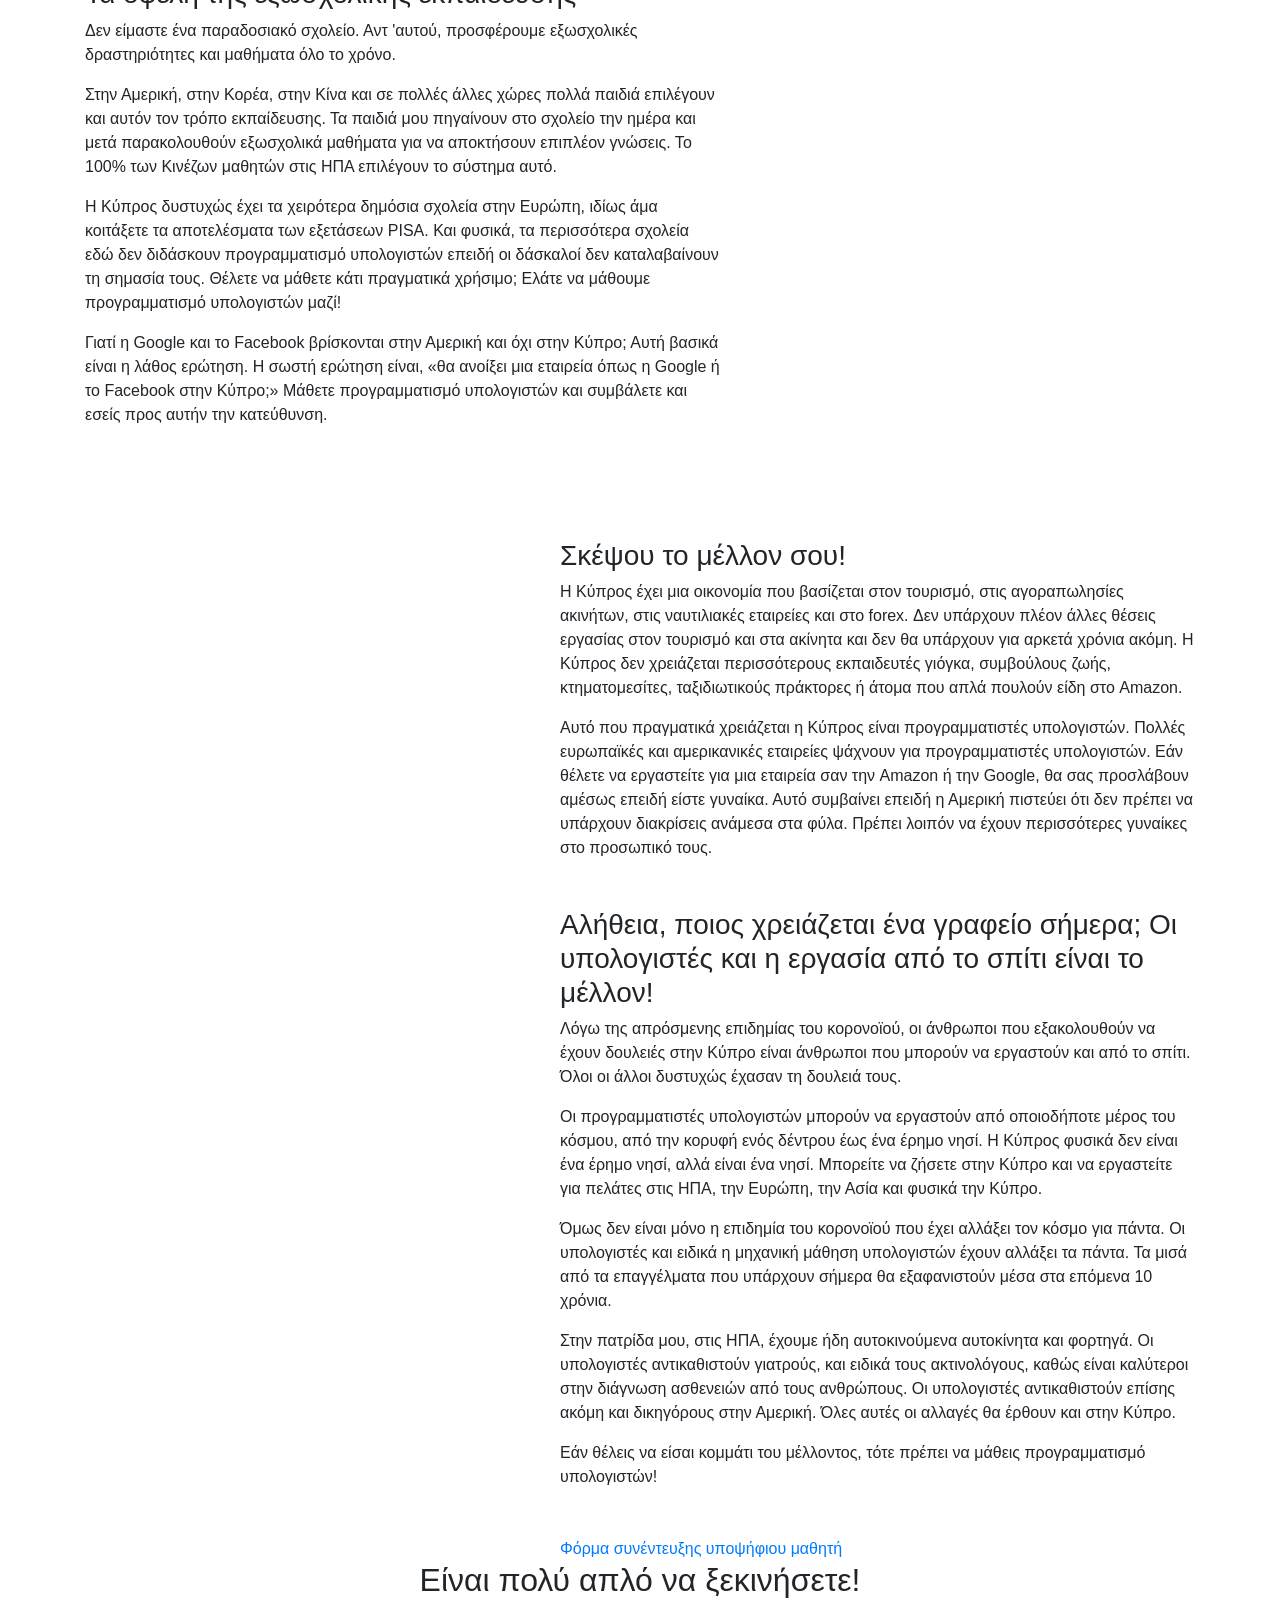
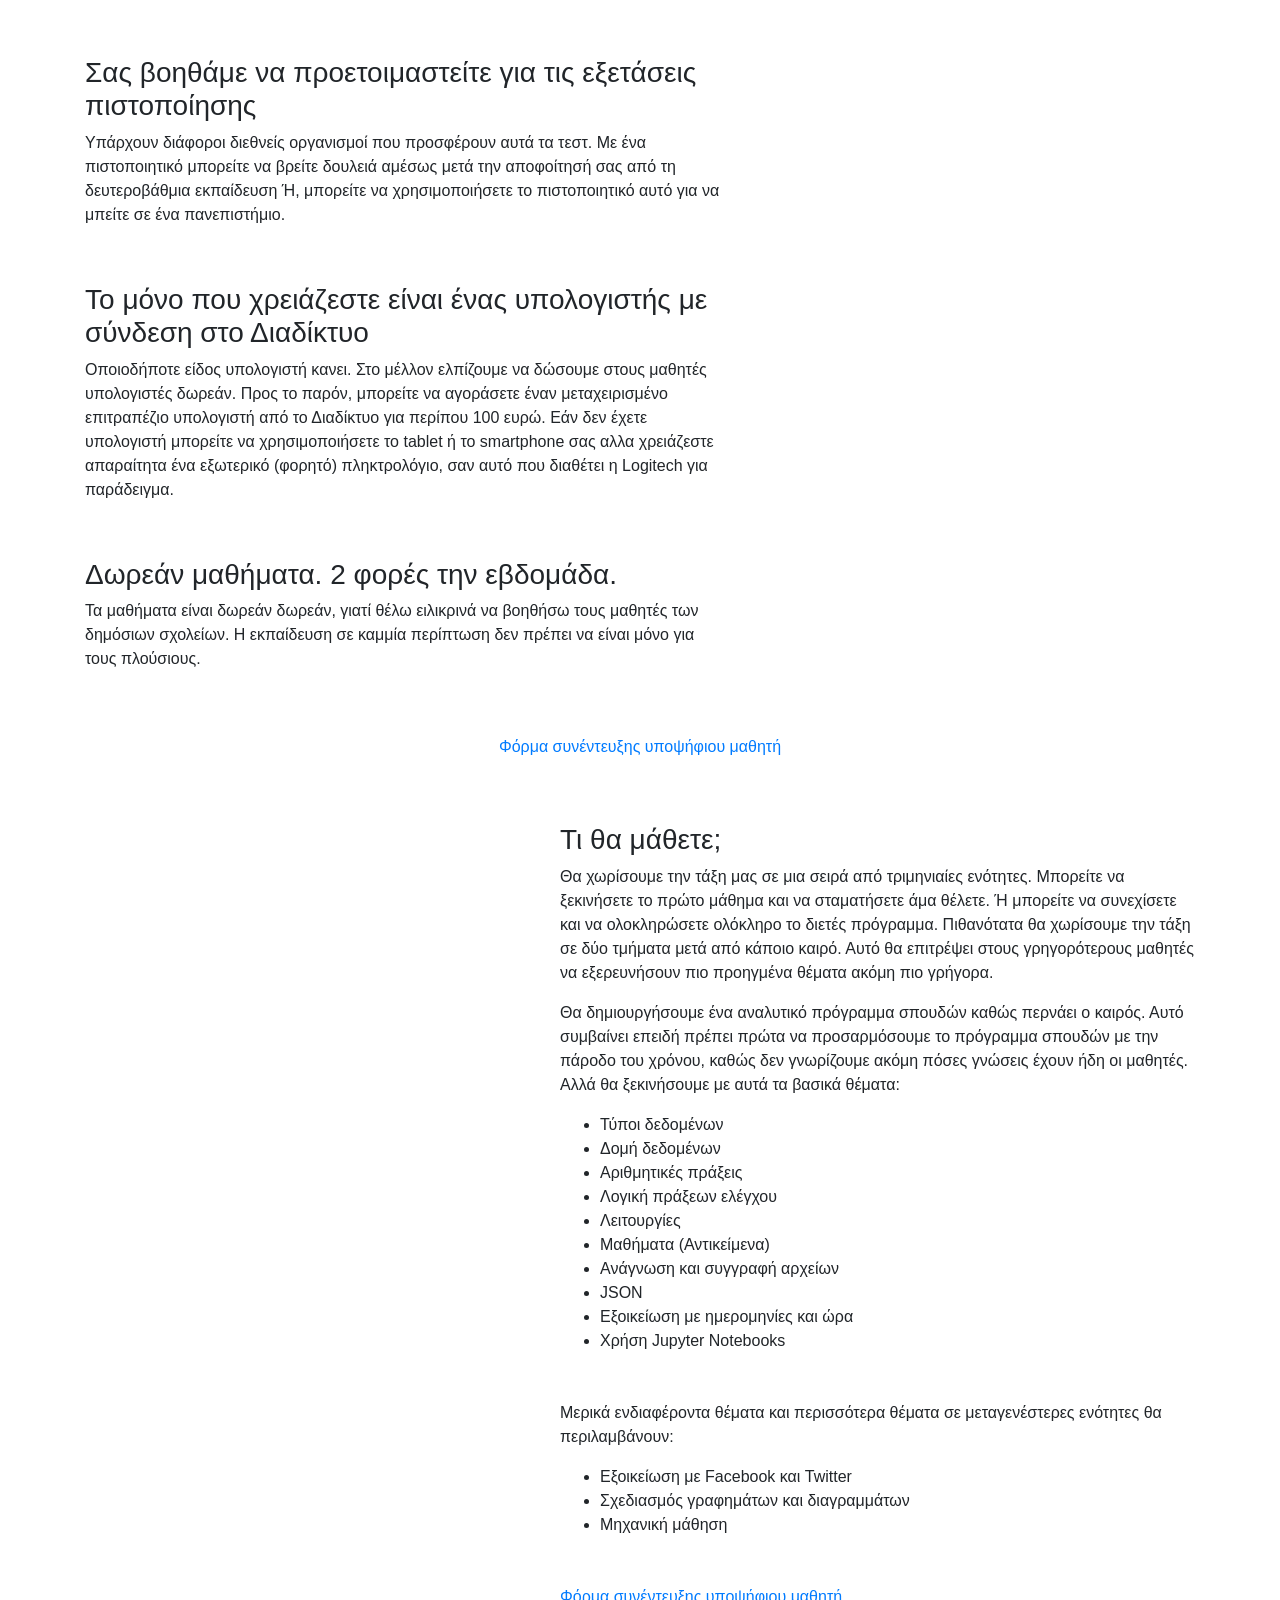
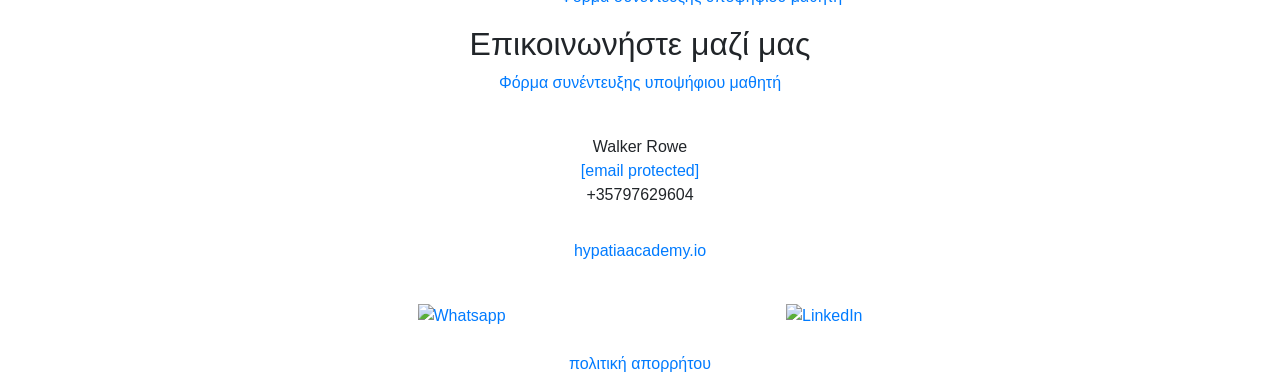
==== commit 98123a70: "Update index.html" ====
--- a/en/index.html
+++ b/en/index.html
@@ -1,5 +1,5 @@
 <!doctype html>
-<html lang="en">
+<html lang="el">
 
 <head>
     <!-- Required meta tags -->
@@ -9,7 +9,7 @@
     <!-- Bootstrap CSS -->
     <link rel="stylesheet" href="https://stackpath.bootstrapcdn.com/bootstrap/4.4.1/css/bootstrap.min.css" integrity="sha384-Vkoo8x4CGsO3+Hhxv8T/Q5PaXtkKtu6ug5TOeNV6gBiFeWPGFN9MuhOf23Q9Ifjh" crossorigin="anonymous">
 
-    <link rel="stylesheet" href="../css/style.css">
+    <link rel="stylesheet" href="./css/style.css">
 
     <title>Hypatia Academy</title>
 </head>
@@ -17,7 +17,7 @@
 <body>
     <header class="bg-tan">
         <nav class="navbar navbar-light navbar-hypatia navbar-expand-md container">
-            <a class="navbar-brand" href="#"><img src="../img/logo.png" alt="Hypatia Academy" class="img-fluid d-inline-block align-top"></a>
+            <a class="navbar-brand" href="#"><img src="./img/logo.png" alt="Hypatia Academy" class="img-fluid d-inline-block align-top" style="max-height:60px; width:auto;"></a>
             <button class="navbar-toggler" type="button" data-toggle="collapse" data-target="#navbarSupportedContent" aria-controls="navbarSupportedContent" aria-expanded="false" aria-label="Toggle navigation">
                 <span><svg viewBox="0 0 100 80" width="40" height="40" fill="#3d5a62">
                         <rect width="100" height="10"></rect>
@@ -30,15 +30,15 @@
                 <ul class="navbar-nav">
                     <li class="nav-item dropdown mb-2">
                         <a class="nav-link dropdown-toggle" href="#" id="navbarDropdown" role="button" data-toggle="dropdown" aria-haspopup="true" aria-expanded="false">
-                            Ελληνικά
+                            English
                         </a>
                         <div class="dropdown-menu" aria-labelledby="navbarDropdown">
-                            <a class="dropdown-item" href="../index.html">Ελληνικά</a>
-                            <a class="dropdown-item active" href="index.html">English</a>
+                            <a class="dropdown-item active" href="index.html">Ελληνικά</a>
+                            <a class="dropdown-item" href="./en/index.html">English</a>
                         </div>
                     </li>
                     <li class="nav-item">
-                        <a class="nav-link signup" href="https://docs.google.com/forms/d/e/1FAIpQLSdunF0S2aaWxjip0yh989nvvklVRr_bDWnC74IjUHUV6cPUnQ/viewform" target="_blank">Hypatia Academy Student Interview Request Form</a>
+                        <a class="nav-link signup" href="https://docs.google.com/forms/d/e/1FAIpQLSdunF0S2aaWxjip0yh989nvvklVRr_bDWnC74IjUHUV6cPUnQ/viewform" target="_blank">Φόρμα συνέντευξης υποψήφιου μαθητή</a>
                     </li>
                 </ul>
             </div>
@@ -48,25 +48,26 @@
         <section class="bg-tan" id="hero">
             <div class="container">
                 <div class="row">
-                    <img src="../img/hypatia.png" alt="hypatia" class="img-hypatia">
+                    <img src="./img/hypatia.png" alt="hypatia" class="img-hypatia">
                     <div class="col-12 col-lg-6 my-auto">
-                        <h1>We Teach Children to Program Computers</h1>
-                        <p class="pt-3 pb-4 lead">We teach gymnasium and lyceum students (ages 13-18) in Cyprus basic computer programming over the internet. We teach the Python programming language as it's the easiest to learn yet is widely used in business.</p>
+                        <h1>Μαθαίνουμε στα παιδιά να προγραμματίζουν υπολογιστές!</h1>
+                        <p class="pt-3 pb-4 lead">Μαθαίνουμε σε παιδιά του Γυμνασίου και Λυκείου (ηλικίες 13 έως 18) βασικές γνώσεις προγραμματισμού υπολογιστών μέσω του Διαδικτύου. Διδάσκουμε την γλώσσα προγραμματισμού Python καθώς είναι η ευκολότερη να μάθεις και χρησιμοποιείται ευρέως από τις επιχειρήσεις.</p>
 <p class="cta">Course material is <a href="https://github.com/werowe/HypatiaAcademy">here</a>.</p>
-                        <a class="signup" href="https://docs.google.com/forms/d/e/1FAIpQLSdunF0S2aaWxjip0yh989nvvklVRr_bDWnC74IjUHUV6cPUnQ/viewform" target="_blank">Hypatia Academy Student Interview Request Form</a>
-<div id="social" class="d-flex justify-content-between col-12 col-md-5 mx-auto mt-4">
-                    <a href="https://wa.me/35797629604" target="_blank"><img src="../img/green-whatsapp.svg" alt="Whatsapp"></a>
+                        <a class="signup" href="https://docs.google.com/forms/d/e/1FAIpQLSdunF0S2aaWxjip0yh989nvvklVRr_bDWnC74IjUHUV6cPUnQ/viewform" target="_blank">Φόρμα συνέντευξης υποψήφιου μαθητή</a>
+                   <div id="social" class="d-flex justify-content-between col-12 col-md-5 mx-auto mt-4">
+                    <a href="https://wa.me/35797629604" target="_blank"><img src="../img/green-whatsapp.svg" alt="Whatsapp" width="40" height="40"></a>
+</div>
                 </div>
             </div>
         </section>
         <section class="bg-blue">
             <div class="container">
                 <div class="row">
-                    <div class="col-9 col-lg-5 m-auto"><img src="../img/walker.jpeg" class="img-fluid" alt="Walker Rowe"></div>
-                    <div class="col-12 col-lg-5 offset-lg-1 d-flex mt-4">
+                    <div class="col-9 col-lg-5 m-auto"><img src="./img/walker.jpeg" class="img-fluid" alt="Walker Rowe"></div>
+                    <div class="col-12 col-lg-6 offset-lg-1 d-flex mt-4">
                         <div class="my-auto">
-                            <h3>Hi, I'm Walker Rowe.</h3>
-                            <p>Our school is founded by Walker Rowe, an American computer programmer and tech writer living in Cyprus. Walker is the main instructor.</p>
+                            <h3>Γεια σας, είμαι ο Walker Rowe!</h3>
+                            <p>Η Ακαδημία μας ιδρύθηκε από τον Walker Rowe, έναν Αμερικανό προγραμματιστή υπολογιστών και συγγραφέα βιβλίων τεχνολογίας που ζει στην Κύπρο. Ο Walker είναι ο κύριος εκπαιδευτής.</p>
                         </div>
                     </div>
                 </div>
@@ -75,32 +76,32 @@
         <section id="python">
             <div class="container">
                 <div class="row">
-                    <div class="col-12 col-lg-6">
+                    <div class="col-12 col-lg-7">
                         <div class="pt-3 pb-5">
-                            <h3>6 Month program.<br>
-                                Get certified in Python.</h3>
-                            <p>We start with the simplest concepts and over a period of 6 months build knowledge so that students can get certification in the Python programming language. Students can use that to help them get into a university or find work.</p>
-                            <h3 class="mt-5">Python is one of the easiest programming languages to understand.</h3>
-                            <p>Python is one of the languages most widely used by business. What do business, universities, and government use it for?</p>
+                            <h3>Εξάμηνο μάθημα.<br>
+                                Πιστοποιήσου στην γλώσσα προγραμματισμού Python!</h3>
+                            <p>Σκοπεύουμε να ξεκινήσουμε με τις απλούστερες έννοιες και για μια περίοδο 6 μήνες μήνες αποκτήσουμε τις κατάλληλες γνώσεις έτσι ώστε οι μαθητές να μπορούν να λάβουν πιστοποίηση στη γλώσσα προγραμματισμού Python. Οι μαθητές μπορούν μετά να χρησιμοποιήσουν την πιστοποίηση αυτή σαν διαβατήριο στην προσπάθεια τους να μπουν στο πανεπιστήμιο ή να βρουν δουλειά.</p>
+                            <h3 class="mt-5">Η γλώσσα προγραμματισμού Python είναι μια από τις ευκολότερες να κατανοήσετε</h3>
+                            <p>Η Python είναι και μία από τις γλώσσες που χρησιμοποιούνται ευρέως από τις επιχειρήσεις. Γιατί τη χρησιμοποιούν οι επιχειρήσεις, τα πανεπιστήμια και η κυβέρνηση;</p>
                             <ul class="mb-5">
-                                <li>Machine learning/artificial intelligence</li>
-                                <li>Self-driving cars</li>
-                                <li>Diagnosing cancer and other diseases</li>
-                                <li>Accounting, sales, inventory, and other systems</li>
+                                <li>Μηχανική μάθηση / Τεχνητή νοημοσύνη</li>
+                                <li>Αυτοκινούμενα οχήματα (οχήματα χωρίς οδηγό)</li>
+                                <li>Διάγνωση καρκίνου και άλλων ασθενειών</li>
+                                <li>Λογιστική, πωλήσεις, απογραφή και άλλα συστήματα</li>
                             </ul>
-                            <a class="signup" href="https://docs.google.com/forms/d/e/1FAIpQLSdunF0S2aaWxjip0yh989nvvklVRr_bDWnC74IjUHUV6cPUnQ/viewform" target="_blank">Hypatia Academy Student Interview Request Form</a>
-                        </div>
-                    </div>
-            <img src="../img/girlcomputer.png" alt="" class="img-girl">
-              </div>
-           </div>
+                            <a class="signup" href="https://docs.google.com/forms/d/e/1FAIpQLSdunF0S2aaWxjip0yh989nvvklVRr_bDWnC74IjUHUV6cPUnQ/viewform" target="_blank">Φόρμα συνέντευξης υποψήφιου μαθητή</a>
+                        </div>
+                    </div>
+ 	<img src="img/girlcomputer.png" alt="" class="img-girl">
+                </div>
+            </div>
         </section>
         <section>
             <div class="container">
                 <div class="row">
                     <div class="col-12 col-lg-7 text-center mx-auto">
-                        <h3>How does it work?</h3>
-                        <p>We teach our classes in English, because computer languages are written in English. And most programmers in business are required to know English. Don’t worry if your English is limited. As long as you can read basic English you will be OK. The audio will have simultaneous closed captioning in English to make the English easier to understand.</p>
+                        <h3>Πως ακριβώς γίνεται αυτό?</h3>
+                        <p>Διδάσκουμε τα μαθήματά μας στα Αγγλικά, επειδή οι γλώσσες των υπολογιστών είναι γραμμένες στα Αγγλικά, ενώ και οι προγραμματιστές στον χώρο αυτό απαιτείται να γνωρίζουν Αγγλικά. Μην ανησυχείτε ωστόσο εάν τα Αγγλικά σας είναι περιορισμένα. Από την στιγμή που μπορείτε να διαβάσετε βασικά αγγλικά, θα είστε μια χαρά. Ο ήχος από τα μαθήματα θα έχει ταυτόχρονα και υπότιτλους στα Αγγλικά προκειμένου να κάνει τα Αγγλικά ακόμη πιο κατανοητά στους μαθητές.</p>
                     </div>
                 </div>
             </div>
@@ -108,35 +109,36 @@
         <section id="benefits">
             <div class="container">
                 <div class="row">
-                    <div class="col-12 col-lg-6">
+                    <div class="col-12 col-lg-7">
                         <div class="pt-4 pb-5">
-                            <h3>The benefits of afterschool education.</h3>
-                            <p>We are not a school. Instead we offer afterschool education and classes all year long.</p>
-                            <p>In America, Korea, China, and other countries many children do this. My children went to school during the day and then went in the afternoons too for additional study. 100% of Chinese students in the USA do this too.</p>
-                            <p>Cyprus public schools rank near the bottom in Europe when you look at the results of the PISA exam. And most schools here don’t teach computer programming. Do you want to learn something useful? Then learn computer programming with us.</p>
-                            <p>Why is Google and Facebook in America and not Cyprus? That’s the wrong question. The correct question is, “When will a business like Google or Cyprus open in Cyprus?” Learn programming and help with that.</p>
-                        </div>
-                    </div>
-	<img src="../img/girlcoder.png" alt="" class="img-girl">
+                            <h3>Τα οφέλη της εξωσχολικής εκπαίδευσης</h3>
+                            <p>Δεν είμαστε ένα παραδοσιακό σχολείο. Αντ 'αυτού, προσφέρουμε εξωσχολικές δραστηριότητες και μαθήματα όλο το χρόνο. </p>
+                            <p>Στην Αμερική, στην Κορέα, στην Κίνα και σε πολλές άλλες χώρες πολλά παιδιά επιλέγουν και αυτόν τον τρόπο εκπαίδευσης. Τα παιδιά μου πηγαίνουν στο σχολείο την ημέρα και μετά παρακολουθούν εξωσχολικά μαθήματα για να αποκτήσουν επιπλέον γνώσεις. Το 100% των Κινέζων μαθητών στις ΗΠΑ επιλέγουν το σύστημα αυτό.</p>
+                            <p>Η Κύπρος δυστυχώς έχει τα χειρότερα δημόσια σχολεία στην Ευρώπη, ιδίως άμα κοιτάξετε τα αποτελέσματα των εξετάσεων PISA. Και φυσικά, τα περισσότερα σχολεία εδώ δεν διδάσκουν προγραμματισμό υπολογιστών επειδή οι δάσκαλοί δεν καταλαβαίνουν τη σημασία τους. Θέλετε να μάθετε κάτι πραγματικά χρήσιμο; Ελάτε να μάθουμε προγραμματισμό υπολογιστών μαζί!</p>
+                            <p>Γιατί η Google και το Facebook βρίσκονται στην Αμερική και όχι στην Κύπρο; Αυτή βασικά είναι η λάθος ερώτηση. Η σωστή ερώτηση είναι, «θα ανοίξει μια εταιρεία όπως η Google ή το Facebook στην Κύπρο;» Μάθετε προγραμματισμό υπολογιστών και συμβάλετε και εσείς προς αυτήν την κατεύθυνση.</p>
+                        </div>
+                    </div>
+ 	<img src="img/girlcoder.png" alt="" class="img-girl">
                 </div>
             </div>
         </section>
         <section id="future">
-            <img src="../img/teenager.png" alt="" class="img-left">
-            <div class="container">
-                <div class="row">
-                    <div class="col-12 col-lg-6 ml-auto">
+            <img src="img/teenager.png" alt="" class="img-left">
+            <div class="container">
+                <div class="row">
+                    <div class="col-12 col-lg-7 ml-auto">
                         <div class="pt-4">
-                            <h3>Think about your future.</h3>
-                            <p>Cyprus has an economy based on tourism, real estate, shipping, and forex. There are no more jobs in tourism and real estate and will not be for several years. Cyprus does not need anymore yoga instructors, life coaches, real estate agents, travel agents, or people selling items on Amazon.</p>
-                            <p>What Cyprus needs are computer programmers. European and American companies especially are looking for female computer programmers. If you want to work for Amazon or Google they will hire you straight away just because you are a woman. This is because America believes there should be no discrimination. So they have to have women on staff.</p>
-                            <h3 class="mt-5">Who Needs an Office? Computers and Remote Work are the Future</h3>
-                            <p>Because of the coronavirus, the people who still have jobs today in Cyprus are people who can work from home. Everyone else has lost their job.</p>
-                            <p>Computer programmers can work from anywhere, from the top of a tree to a deserted island. Cyprus is not a deserted island, but it’s an island. You can live in Cyprus and work for clients in the USA, Europe, Asia, and of course Cyprus.</p>
-                            <p>It’s not just the coronavirus that has changed the world forever. Computers and especially computer machine learning have changed everything. Half of the professions that exist today will be gone in 10 years.</p>
-                            <p>In my home country, the USA, we already have self driving cars and trucks. Computers are replacing doctors too, especially radiologists, as they are better at diagnosing disease than humans. Computers are replacing lawyers in America. All of this change will come to Cyprus</p>
-                            <p class="mb-5">So if you want a future then you need to learn computer programming.</p>
-                            <a class="signup" href="https://docs.google.com/forms/d/e/1FAIpQLSdunF0S2aaWxjip0yh989nvvklVRr_bDWnC74IjUHUV6cPUnQ/viewform" target="_blank">Hypatia Academy Student Interview Request Form</a>
+                            <h3>Σκέψου το μέλλον σου!</h3>
+                            <p>Η Κύπρος έχει μια οικονομία που βασίζεται στον τουρισμό, στις αγοραπωλησίες ακινήτων, στις ναυτιλιακές εταιρείες και στο forex. Δεν υπάρχουν πλέον άλλες θέσεις εργασίας στον τουρισμό και στα ακίνητα και δεν θα υπάρχουν για αρκετά χρόνια ακόμη. Η Κύπρος δεν χρειάζεται περισσότερους εκπαιδευτές γιόγκα, συμβούλους ζωής, κτηματομεσίτες, ταξιδιωτικούς πράκτορες ή άτομα που απλά πουλούν είδη στο Amazon.</p>
+                            <p>Αυτό που πραγματικά χρειάζεται η Κύπρος είναι προγραμματιστές υπολογιστών. Πολλές ευρωπαϊκές και αμερικανικές εταιρείες ψάχνουν για προγραμματιστές υπολογιστών. Εάν θέλετε να εργαστείτε για μια εταιρεία σαν την Amazon ή την Google, θα σας προσλάβουν αμέσως επειδή είστε γυναίκα. Αυτό συμβαίνει επειδή η Αμερική πιστεύει ότι δεν πρέπει να υπάρχουν διακρίσεις ανάμεσα στα φύλα. Πρέπει λοιπόν να έχουν περισσότερες γυναίκες στο προσωπικό τους.</p>
+                            <h3 class="mt-5">Αλήθεια, ποιος χρειάζεται ένα γραφείο σήμερα; Οι υπολογιστές και η εργασία από το σπίτι είναι το μέλλον!</h3>
+                            <p>Λόγω της απρόσμενης επιδημίας του κορονοϊού, οι άνθρωποι που εξακολουθούν να έχουν δουλειές στην Κύπρο είναι άνθρωποι που μπορούν να εργαστούν και από το σπίτι. Όλοι οι άλλοι δυστυχώς έχασαν τη δουλειά τους.
+                            </p>
+                            <p>Οι προγραμματιστές υπολογιστών μπορούν να εργαστούν από οποιοδήποτε μέρος του κόσμου, από την κορυφή ενός δέντρου έως ένα έρημο νησί. Η Κύπρος φυσικά δεν είναι ένα έρημο νησί, αλλά είναι ένα νησί. Μπορείτε να ζήσετε στην Κύπρο και να εργαστείτε για πελάτες στις ΗΠΑ, την Ευρώπη, την Ασία και φυσικά την Κύπρο.</p>
+                            <p>Όμως δεν είναι μόνο η επιδημία του κορονοϊού που έχει αλλάξει τον κόσμο για πάντα. Οι υπολογιστές και ειδικά η μηχανική μάθηση υπολογιστών έχουν αλλάξει τα πάντα. Τα μισά από τα επαγγέλματα που υπάρχουν σήμερα θα εξαφανιστούν μέσα στα επόμενα 10 χρόνια.</p>
+                            <p>Στην πατρίδα μου, στις ΗΠΑ, έχουμε ήδη αυτοκινούμενα αυτοκίνητα και φορτηγά. Οι υπολογιστές αντικαθιστούν γιατρούς, και ειδικά τους ακτινολόγους, καθώς είναι καλύτεροι στην διάγνωση ασθενειών από τους ανθρώπους. Οι υπολογιστές αντικαθιστούν επίσης ακόμη και δικηγόρους στην Αμερική. Όλες αυτές οι αλλαγές θα έρθουν και στην Κύπρο.</p>
+                            <p class="mb-5">Εάν θέλεις να είσαι κομμάτι του μέλλοντος, τότε πρέπει να μάθεις προγραμματισμό υπολογιστών!</p>
+                            <a class="signup" href="https://docs.google.com/forms/d/e/1FAIpQLSdunF0S2aaWxjip0yh989nvvklVRr_bDWnC74IjUHUV6cPUnQ/viewform" target="_blank">Φόρμα συνέντευξης υποψήφιου μαθητή</a>
                         </div>
                     </div>
                 </div>
@@ -146,60 +148,59 @@
             <div class="container">
                 <div class="row">
                     <div class="col-12 col-lg-5 text-center mx-auto mb-4">
-                        <h2>It's simple to get started.</h2>
-                    </div>
-                </div>
-                <div class="row">
-                    <div class="col-12 col-lg-6">
+                        <h2>Είναι πολύ απλό να ξεκινήσετε!</h2>
+                    </div>
+                </div>
+                <div class="row">
+                    <div class="col-12 col-lg-7">
                         <div class="pt-4 pb-4">
-                            <h3>We help you prepare for certification exams.</h3>
-                            <p>There are various international organizations that offer these tests. With a certificate you can find a job after graduating from secondary school. Or you can use the certificate to help you get into a university.</p>
+                            <h3>Σας βοηθάμε να προετοιμαστείτε για τις εξετάσεις πιστοποίησης</h3>
+                            <p>Υπάρχουν διάφοροι διεθνείς οργανισμοί που προσφέρουν αυτά τα τεστ. Με ένα πιστοποιητικό μπορείτε να βρείτε δουλειά αμέσως μετά την αποφοίτησή σας από τη δευτεροβάθμια εκπαίδευση Ή, μπορείτε να χρησιμοποιήσετε το πιστοποιητικό αυτό για να μπείτε σε ένα πανεπιστήμιο.</p>
                         </div>
                         <div class="pt-3 pb-4">
-                            <h3>All you need is a computer and internet connection.</h3>
-                            <p>Any kind of computer will work. In the future we hope to give students computers for free. But in the meantime you can buy a used desktop computer from sellers on the internet for around 100 euros. If you cannot afford a computer then buy an external keyboard for your phone or tablet. Logitech has those.</p>
+                            <h3>Το μόνο που χρειάζεστε είναι ένας υπολογιστής με σύνδεση στο Διαδίκτυο</h3>
+                            <p>Οποιοδήποτε είδος υπολογιστή κανει. Στο μέλλον ελπίζουμε να δώσουμε στους μαθητές υπολογιστές δωρεάν. Προς το παρόν, μπορείτε να αγοράσετε έναν μεταχειρισμένο επιτραπέζιο υπολογιστή από το Διαδίκτυο για περίπου 100 ευρώ. Εάν δεν έχετε υπολογιστή μπορείτε να χρησιμοποιήσετε το tablet ή το smartphone σας αλλα χρειάζεστε απαραίτητα ένα εξωτερικό (φορητό) πληκτρολόγιο, σαν αυτό που διαθέτει η Logitech για παράδειγμα.</p>
                         </div>
                         <div class="pt-3 pb-5">
-                            <h3>Free classes. 2 classes/week.</h3>
-                            <p>Our classes are because we want to help students. Education should not only be for the rich.</p>
+                            <h3>Δωρεάν μαθήματα.  2 φορές την εβδομάδα.</h3>
+                            <p>Τα μαθήματα είναι δωρεάν δωρεάν, γιατί θέλω ειλικρινά να βοηθήσω τους μαθητές των δημόσιων σχολείων. Η εκπαίδευση σε καμμία περίπτωση δεν πρέπει να είναι μόνο για τους πλούσιους.</p>
                         </div>
                     </div>
                     <div class="col-12 text-center">
-                        <a class="signup" href="https://docs.google.com/forms/d/e/1FAIpQLSdunF0S2aaWxjip0yh989nvvklVRr_bDWnC74IjUHUV6cPUnQ/viewform" target="_blank">Hypatia Academy Student Interview Request Form</a>
-                    </div>
-                </div>
-            </div>
-            <img src="../img/student3.png" alt="" class="img-right rectangle">
+                        <a class="signup" href="https://docs.google.com/forms/d/e/1FAIpQLSdunF0S2aaWxjip0yh989nvvklVRr_bDWnC74IjUHUV6cPUnQ/viewform" target="_blank">Φόρμα συνέντευξης υποψήφιου μαθητή</a>
+                    </div>
+                </div>
+            </div>
+            <img src="img/student3.png" alt="" class="img-right rectangle">
         </section>
         <section id="learn">
-            <img src="../img/laptop2.png" alt="" class="img-left">
-            <div class="container">
-                <div class="row">
-                    <div class="col-12 col-lg-6 ml-auto">
+            <img src="img/laptop2.png" alt="" class="img-left">
+            <div class="container">
+                <div class="row">
+                    <div class="col-12 col-lg-7 ml-auto">
                         <div class="py-3">
-                            <h3>This is what you'll learn.</h3>
-                            <p>We will divide our class into a series of three month sessions. You can take the one class and quit. Or you can continue and finish the entire two year program. We will probably divide the class into two classes after some time. This will allow faster students to explore more advanced topics sooner.</p>
-                            <p>We will write a detailed curriculum as we go. This is because we need to adjust the curriculum over time because we don’t yet know how much knowledge students already have. But basically we will start with these topics:</p>
+                            <h3>Τι θα μάθετε;</h3>
+                            <p>Θα χωρίσουμε την τάξη μας σε μια σειρά από τριμηνιαίες ενότητες. Μπορείτε να ξεκινήσετε το πρώτο μάθημα και να σταματήσετε άμα θέλετε. Ή μπορείτε να συνεχίσετε και να ολοκληρώσετε ολόκληρο το διετές πρόγραμμα. Πιθανότατα θα χωρίσουμε την τάξη σε δύο τμήματα μετά από κάποιο καιρό. Αυτό θα επιτρέψει στους γρηγορότερους μαθητές να εξερευνήσουν πιο προηγμένα θέματα ακόμη πιο γρήγορα.</p>
+                            <p>Θα δημιουργήσουμε ένα αναλυτικό πρόγραμμα σπουδών καθώς περνάει ο καιρός. Αυτό συμβαίνει επειδή πρέπει πρώτα να προσαρμόσουμε το πρόγραμμα σπουδών με την πάροδο του χρόνου, καθώς δεν γνωρίζουμε ακόμη πόσες γνώσεις έχουν ήδη οι μαθητές. Αλλά θα ξεκινήσουμε με αυτά τα βασικά θέματα:</p>
                             <ul class="mb-5">
-                                <li>Data types</li>
-                                <li>Data structures</li>
-                                <li>Arithmetic operators</li>
-                                <li>Logical operators</li>
-                                <li>Control flow logic</li>
-                                <li>Functions</li>
-                                <li>Classes (Objects)</li>
-                                <li>Reading and writing files</li>
+                                <li>Τύποι δεδομένων</li>
+                                <li>Δομή δεδομένων</li>
+                                <li>Αριθμητικές πράξεις </li>
+                                <li>Λογική πράξεων ελέγχου</li>
+                                <li>Λειτουργίες</li>
+                                <li>Μαθήματα (Αντικείμενα)</li>
+                                <li>Ανάγνωση και συγγραφή αρχείων</li>
                                 <li>JSON</li>
-                                <li>Working with dates and time</li>
-                                <li>Using Jupyter Notebooks</li>
+                                <li>Εξοικείωση με ημερομηνίες και ώρα</li>
+                                <li>Χρήση Jupyter Notebooks </li>
                             </ul>
-                            <p>Some fun topics and more topics in later sessions:</p>
+                            <p>Μερικά ενδιαφέροντα θέματα και περισσότερα θέματα σε μεταγενέστερες ενότητες θα περιλαμβάνουν:</p>
                             <ul class="mb-5">
-                                <li>Working with Facebook and Twitter</li>
-                                <li>Drawing graphs and charts</li>
-                                <li>Machine learning</li>
+                                <li>Εξοικείωση με Facebook και Twitter</li>
+                                <li>Σχεδιασμός γραφημάτων και διαγραμμάτων</li>
+                                <li>Μηχανική μάθηση</li>
                             </ul>
-                            <a class="signup" href="https://docs.google.com/forms/d/e/1FAIpQLSdunF0S2aaWxjip0yh989nvvklVRr_bDWnC74IjUHUV6cPUnQ/viewform" target="_blank">Hypatia Academy Student Interview Request Form</a>
+                            <a class="signup" href="https://docs.google.com/forms/d/e/1FAIpQLSdunF0S2aaWxjip0yh989nvvklVRr_bDWnC74IjUHUV6cPUnQ/viewform" target="_blank">Φόρμα συνέντευξης υποψήφιου μαθητή</a>
                         </div>
                     </div>
                 </div>
@@ -210,34 +211,32 @@
         <div class="container">
             <div class="row text-center">
                 <div class="col-12 mb-4">
-                    <h2>Let's get in touch.</h2>
-                    <a class="signup" href="https://docs.google.com/forms/d/e/1FAIpQLSdunF0S2aaWxjip0yh989nvvklVRr_bDWnC74IjUHUV6cPUnQ/viewform" target="_blank">Hypatia Academy Student Interview Request Form</a>
+                    <h2>Επικοινωνήστε μαζί μας</h2>
+                    <a class="signup" href="https://docs.google.com/forms/d/e/1FAIpQLSdunF0S2aaWxjip0yh989nvvklVRr_bDWnC74IjUHUV6cPUnQ/viewform" target="_blank">Φόρμα συνέντευξης υποψήφιου μαθητή</a>
                 </div>
                 <div class="col-12 py-3">
                     <p>Walker Rowe<br>
-                        <a href="mailto:werowe@walkerrowe.com">werowe@walkerrowe.com</a><br>
+                        <a href="/cdn-cgi/l/email-protection#d9aebcabb6aebc99aeb8b5b2bcababb6aebcf7bab6b4"><span class="__cf_email__" data-cfemail="afd8caddc0d8caefd8cec3c4caddddc0d8ca81ccc0c2">[email&#160;protected]</span></a><br>
                         +35797629604</p>
                     <div class="pt-3">
-                        <a href="http://hypatiaacademy.io/" class="d-block" target="_blank">hypatiaacademy.io</a>
-					</div>
+                        <a href="https://hypatiaacademy.io/" class="d-block" target="_blank">hypatiaacademy.io</a>
+                    </div>
                 </div>
                 <div id="social" class="d-flex justify-content-between col-12 col-md-5 mx-auto mt-4">
-                    <a href="https://wa.me/35797629604" target="_blank"><img src="../img/whatsapp.svg" alt="Whatsapp"></a>
-                    <a href="https://www.linkedin.com/in/walkerrowe/" target="_blank"><img src="../img/linkedin.svg" alt="LinkedIn"></a>
+                    <a href="https://wa.me/35797629604" target="_blank"><img src="./img/whatsapp.svg" alt="Whatsapp" width="40" height="40"></a>
+                    <a href="https://www.linkedin.com/in/walkerrowe/" target="_blank"><img src="./img/linkedin.svg" alt="LinkedIn" width="40" height="40"></a>
                 </div>
                 <div class="col-12 mt-4">
-                    <a href="./privacy.html">Privacy Policy</a>
-                </div>
+                    <a href="./privacy.html">πολιτική απορρήτου</a></div>
             </div>
         </div>
     </footer>
 
     <!-- Optional JavaScript -->
     <!-- jQuery first, then Popper.js, then Bootstrap JS -->
-    <script src="https://code.jquery.com/jquery-3.4.1.slim.min.js" integrity="sha384-J6qa4849blE2+poT4WnyKhv5vZF5SrPo0iEjwBvKU7imGFAV0wwj1yYfoRSJoZ+n" crossorigin="anonymous"></script>
+    <script data-cfasync="false" src="/cdn-cgi/scripts/5c5dd728/cloudflare-static/email-decode.min.js"></script><script src="https://code.jquery.com/jquery-3.4.1.slim.min.js" integrity="sha384-J6qa4849blE2+poT4WnyKhv5vZF5SrPo0iEjwBvKU7imGFAV0wwj1yYfoRSJoZ+n" crossorigin="anonymous"></script>
     <script src="https://cdn.jsdelivr.net/npm/popper.js@1.16.0/dist/umd/popper.min.js" integrity="sha384-Q6E9RHvbIyZFJoft+2mJbHaEWldlvI9IOYy5n3zV9zzTtmI3UksdQRVvoxMfooAo" crossorigin="anonymous"></script>
     <script src="https://stackpath.bootstrapcdn.com/bootstrap/4.4.1/js/bootstrap.min.js" integrity="sha384-wfSDF2E50Y2D1uUdj0O3uMBJnjuUD4Ih7YwaYd1iqfktj0Uod8GCExl3Og8ifwB6" crossorigin="anonymous"></script>
 </body>
 
 </html>
-
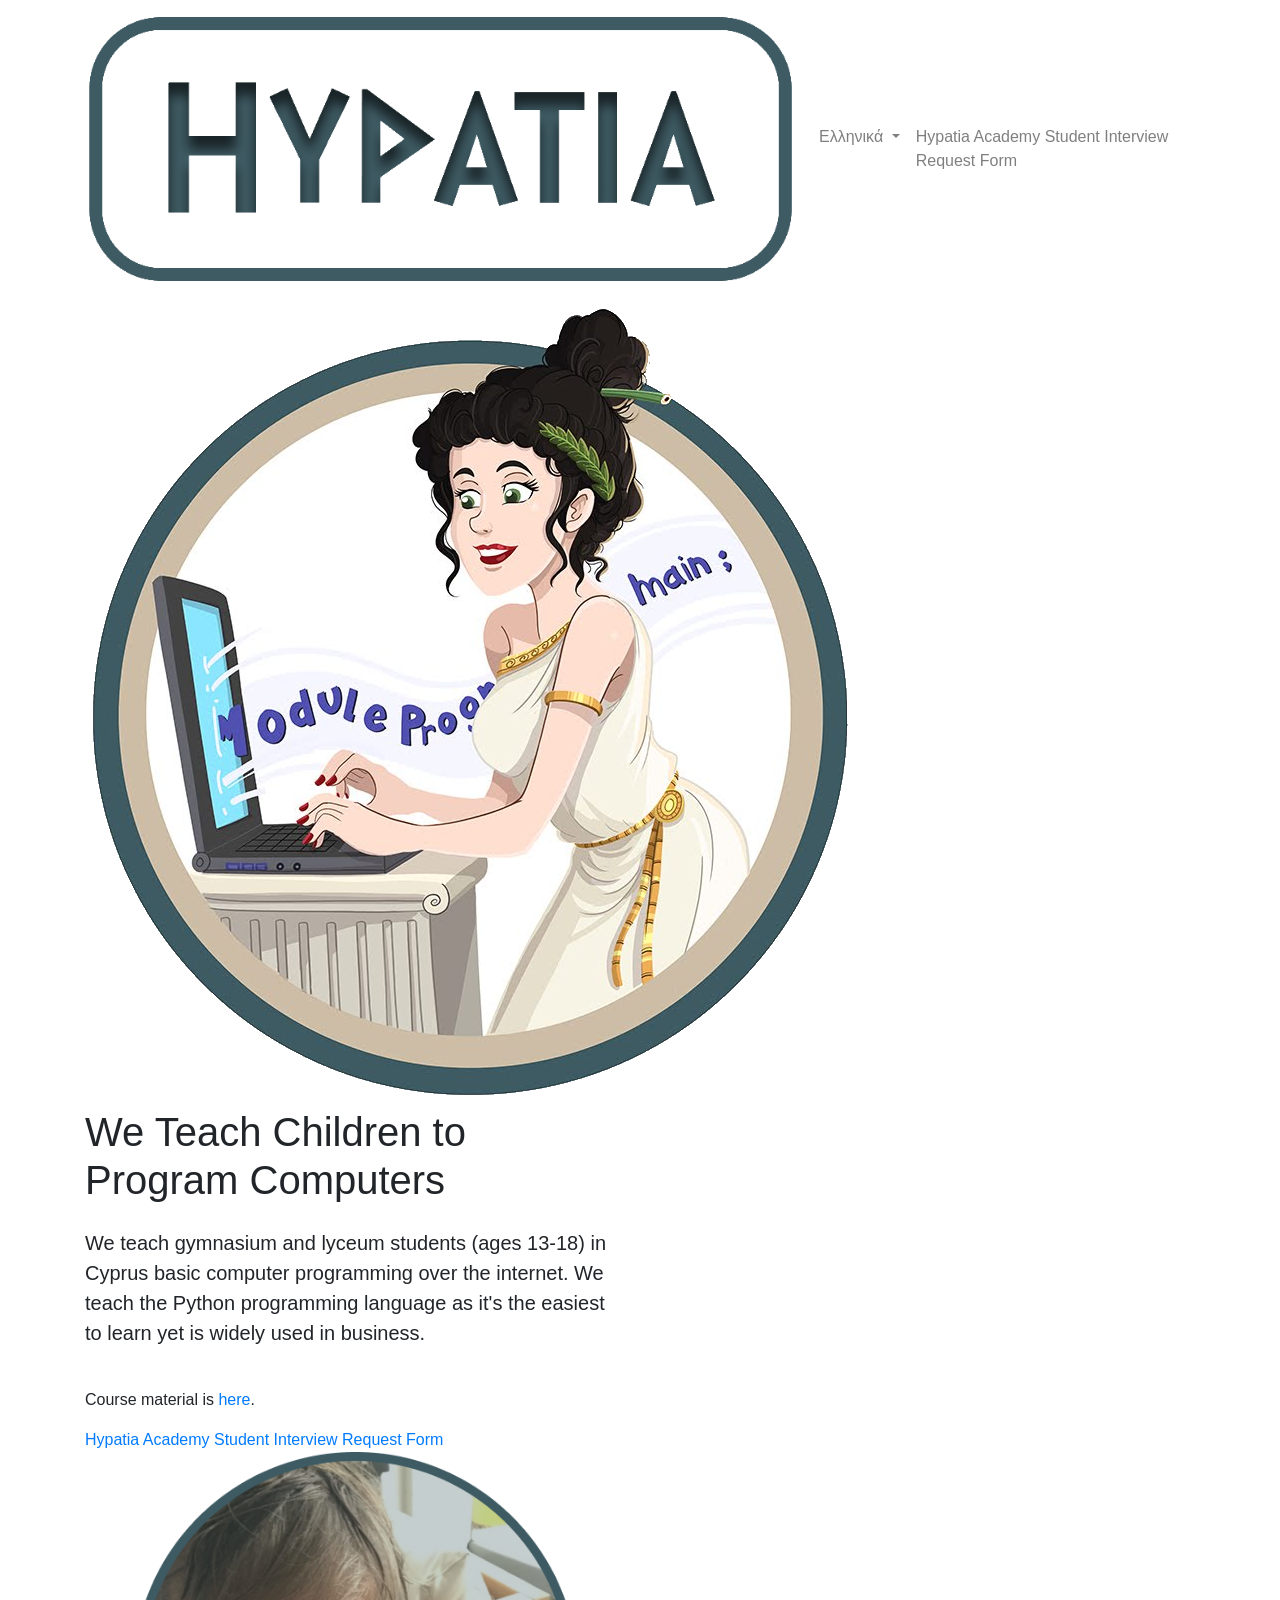
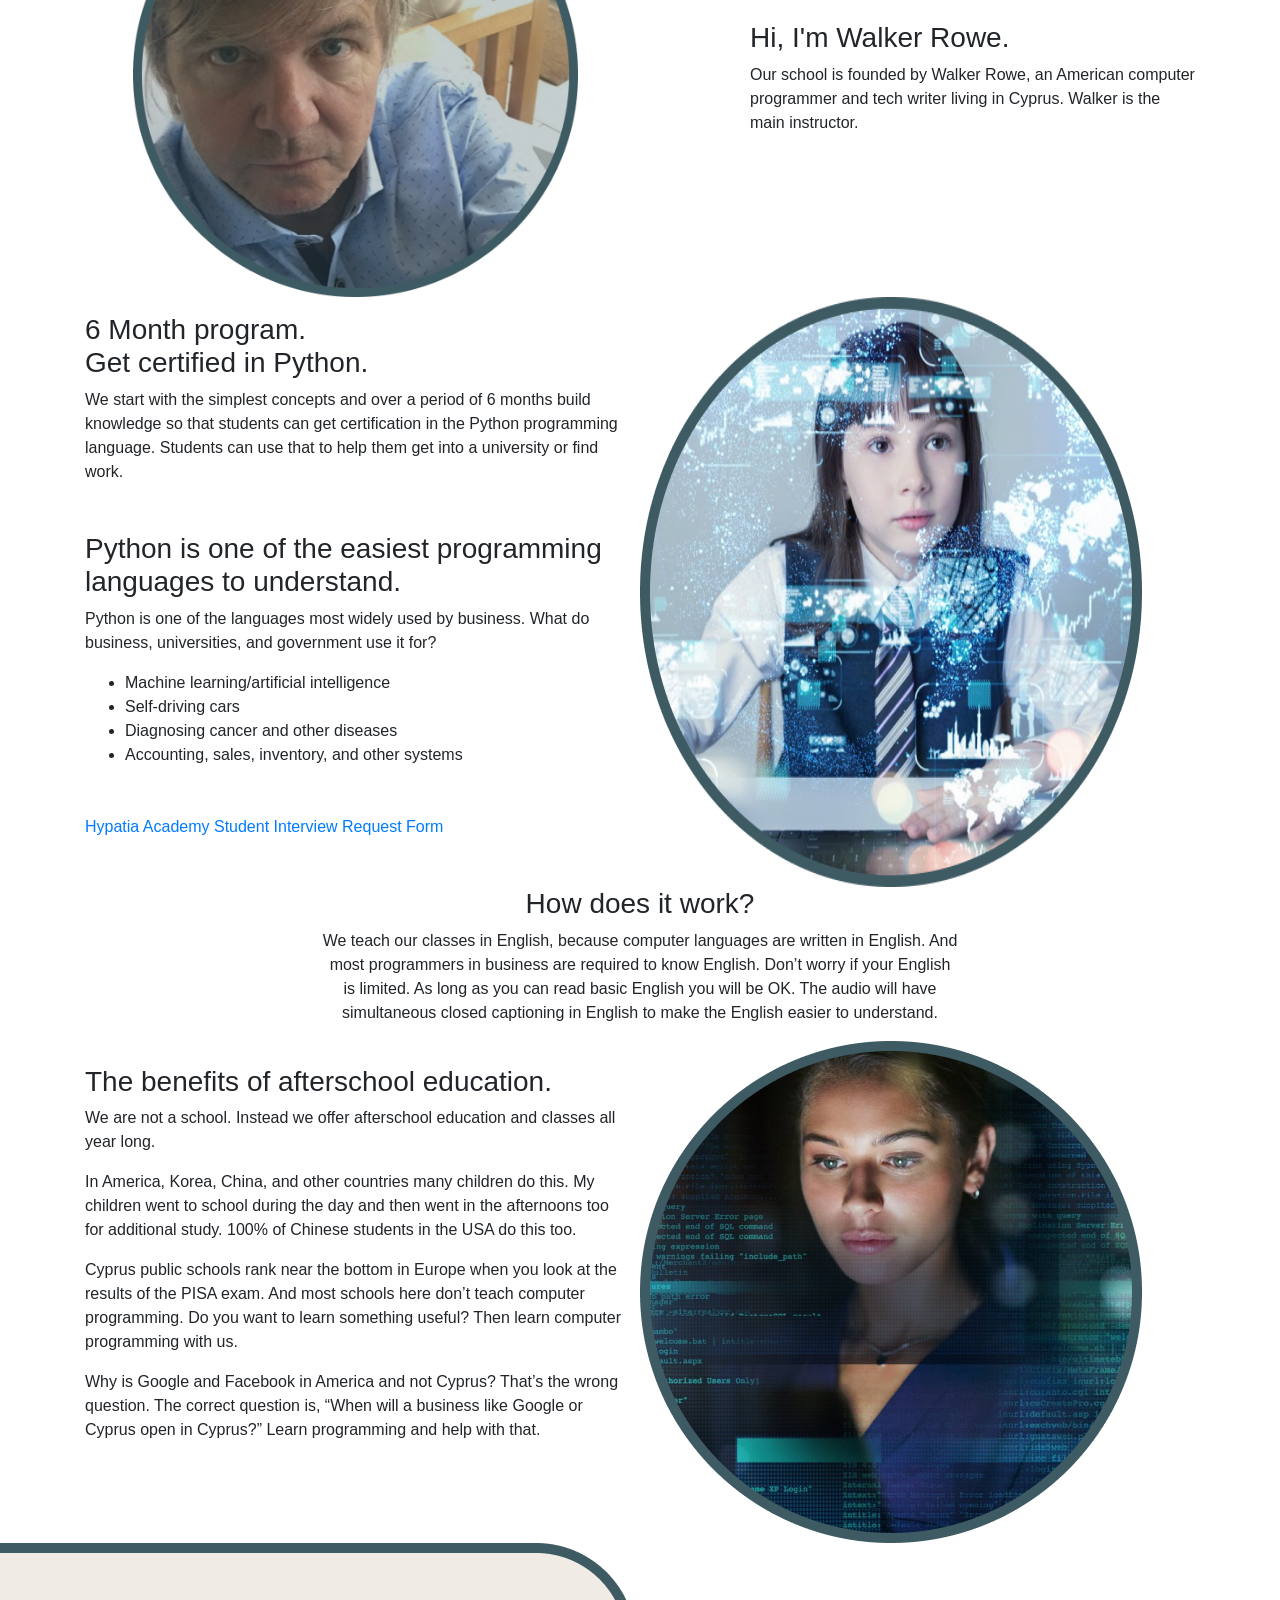
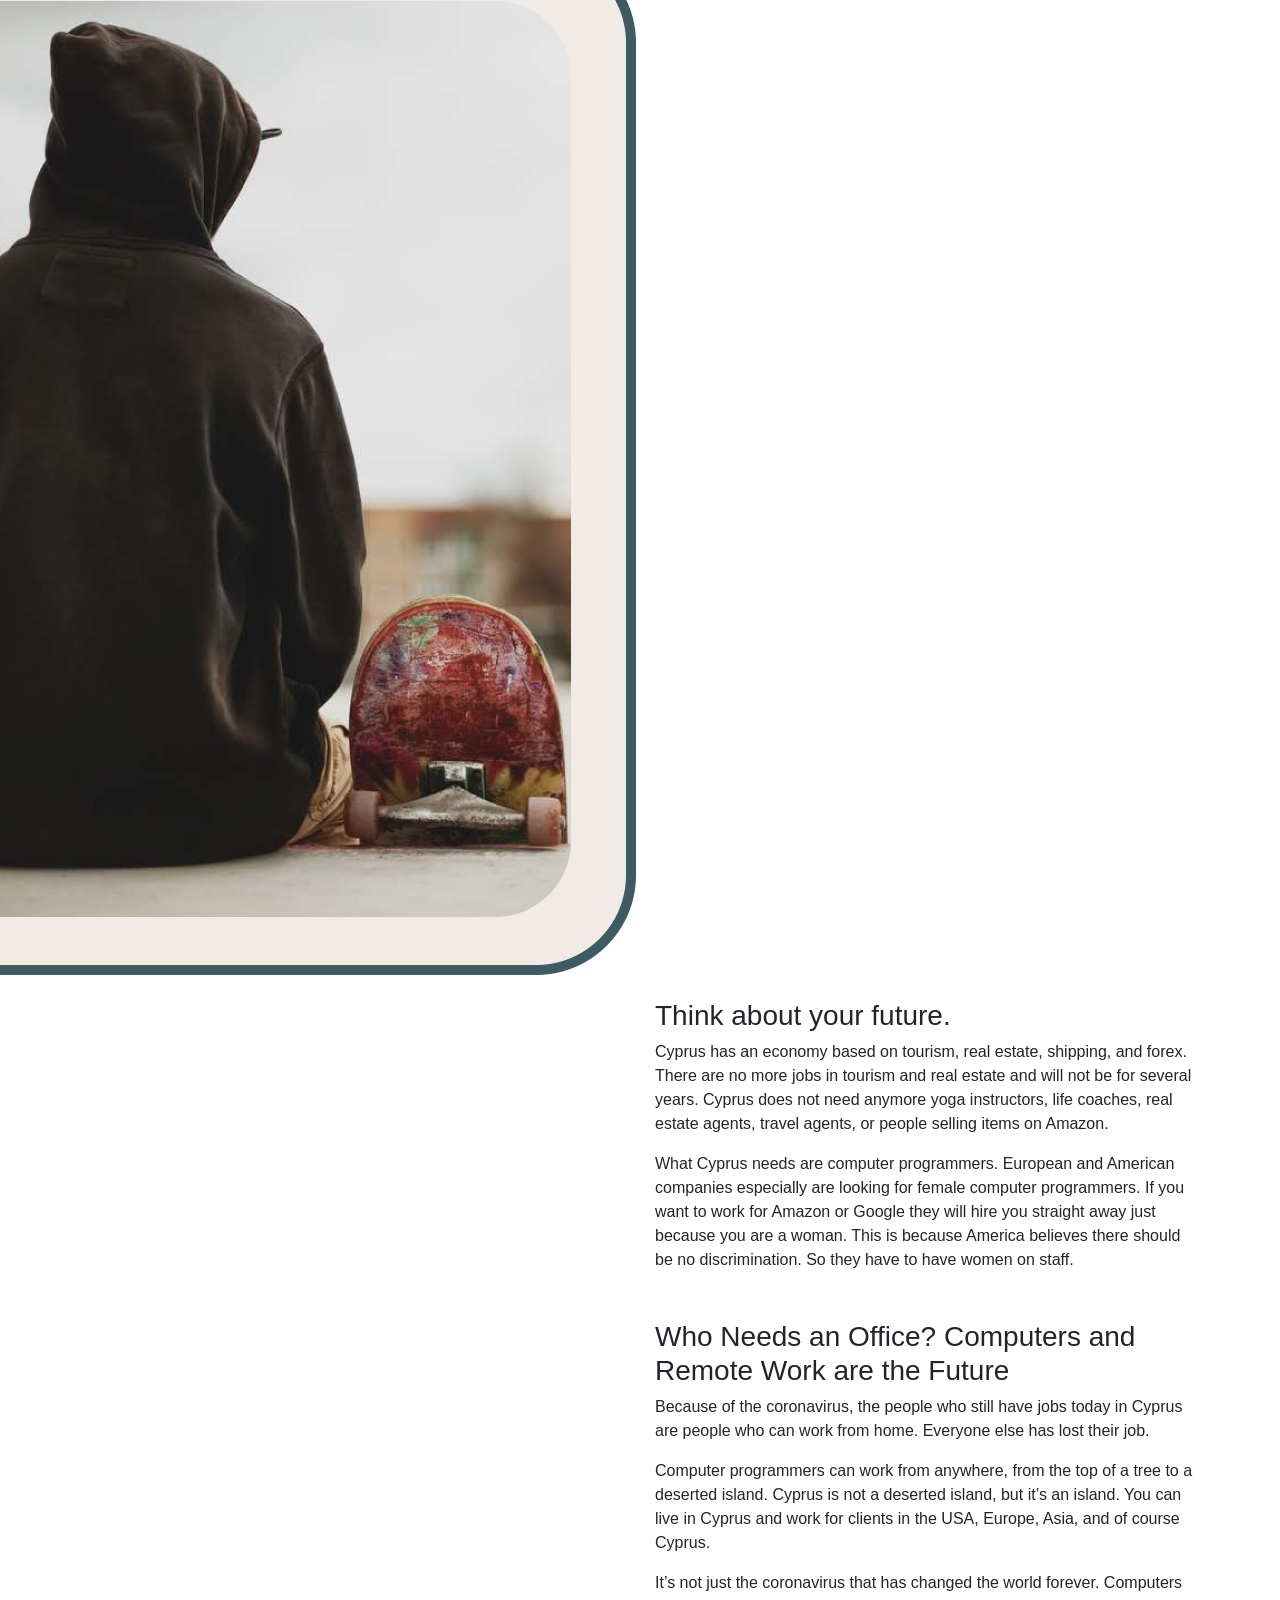
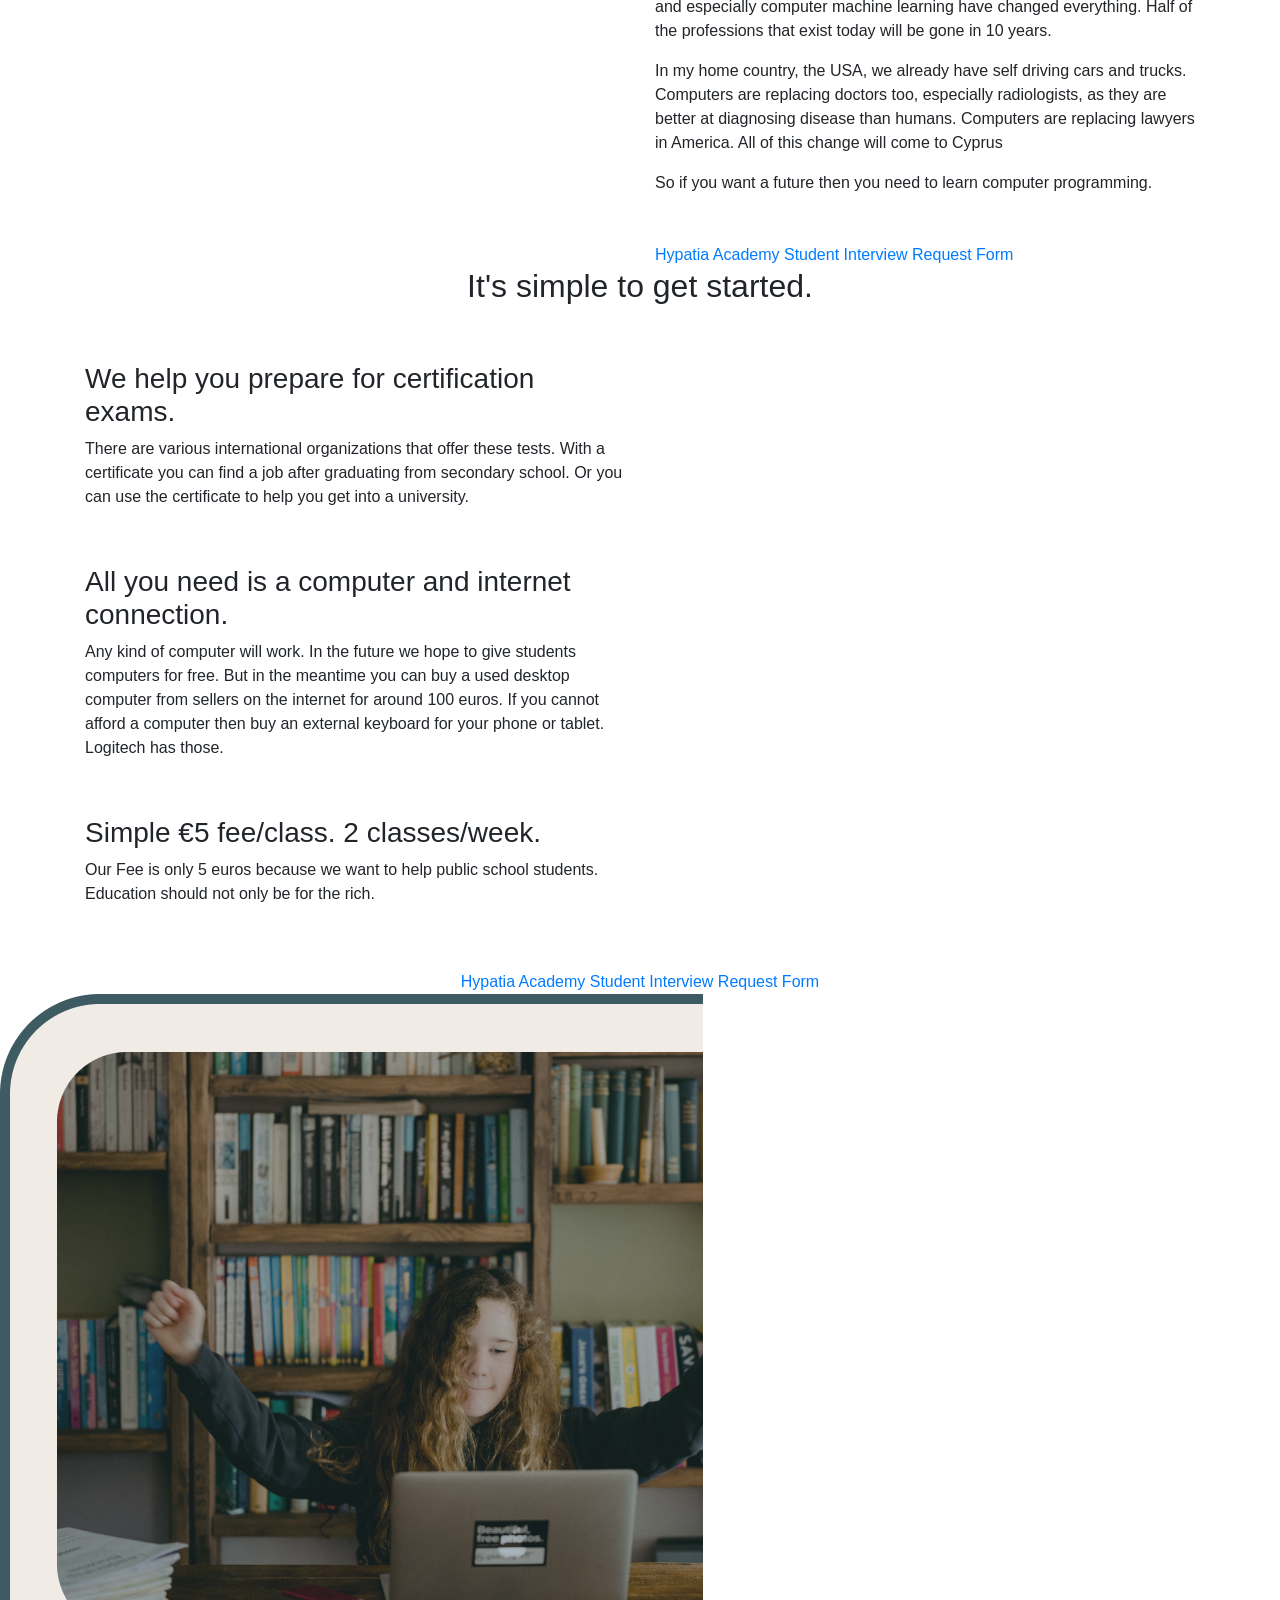
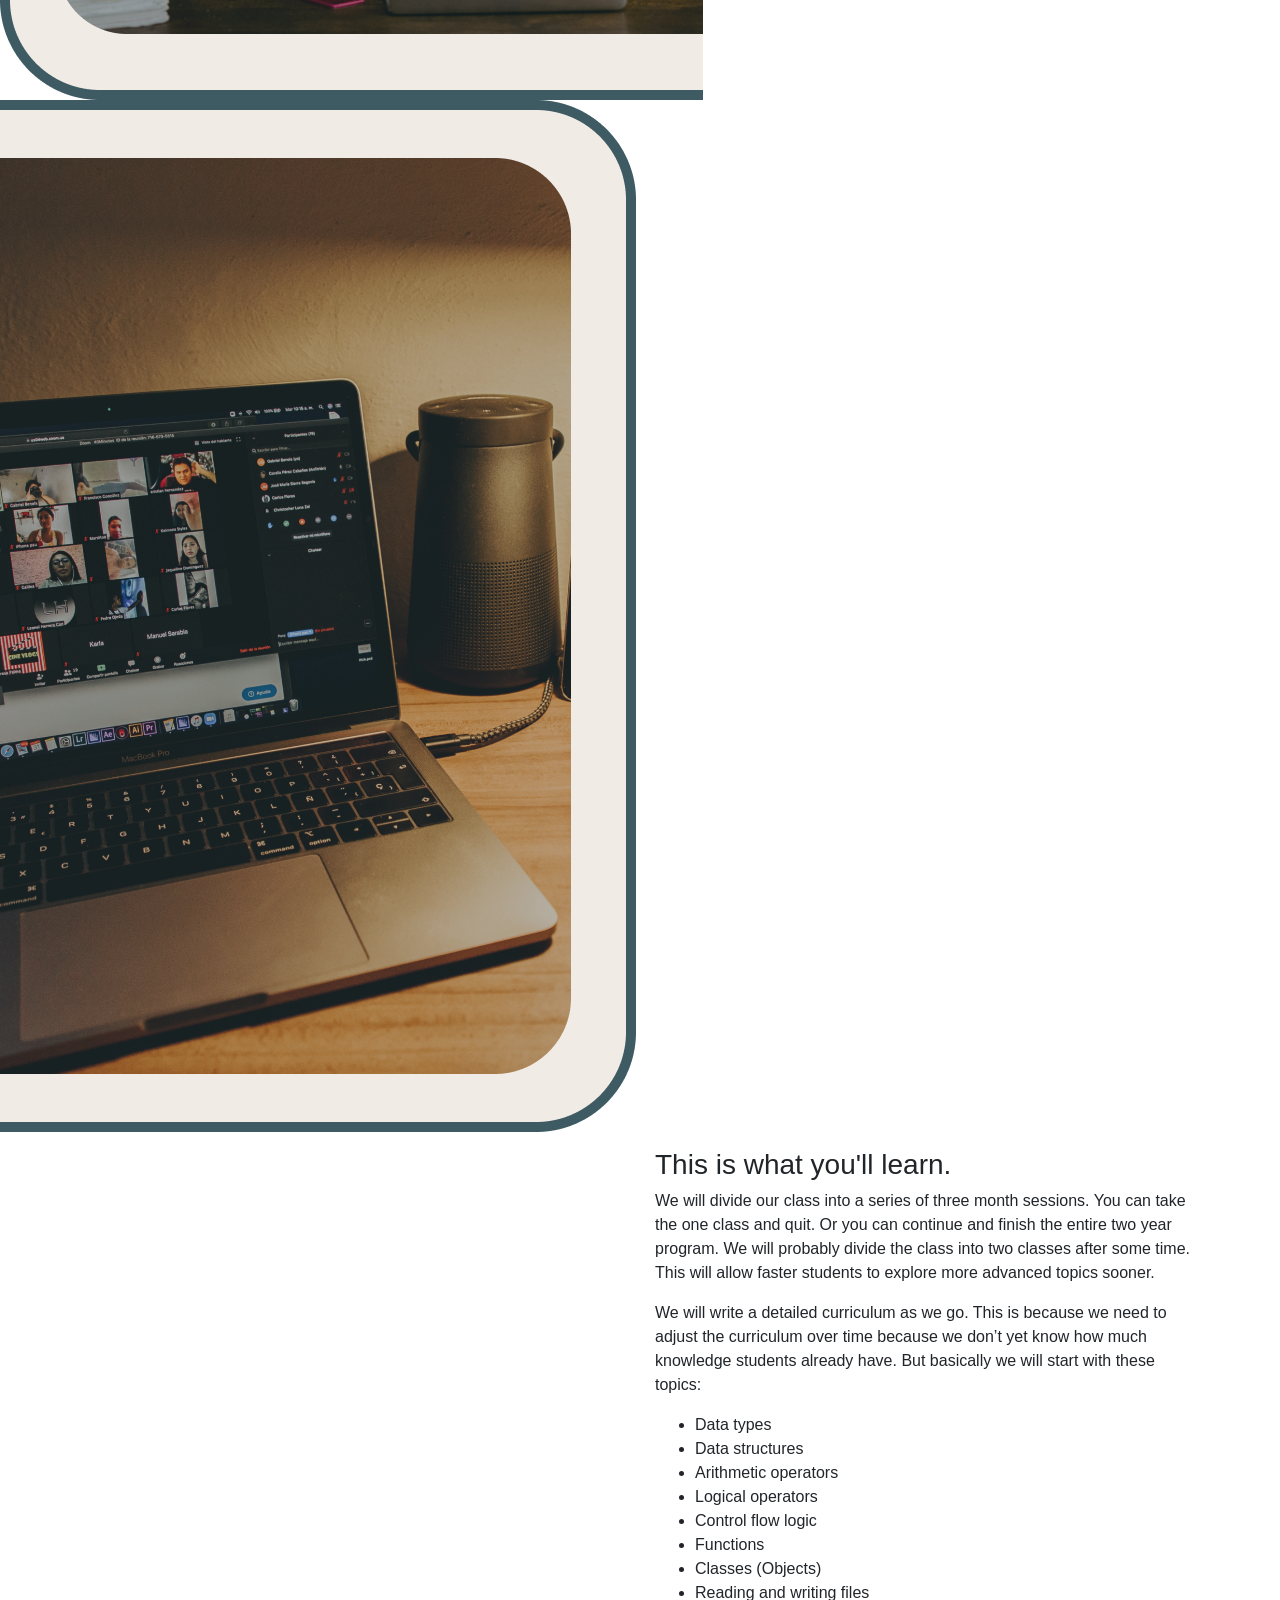
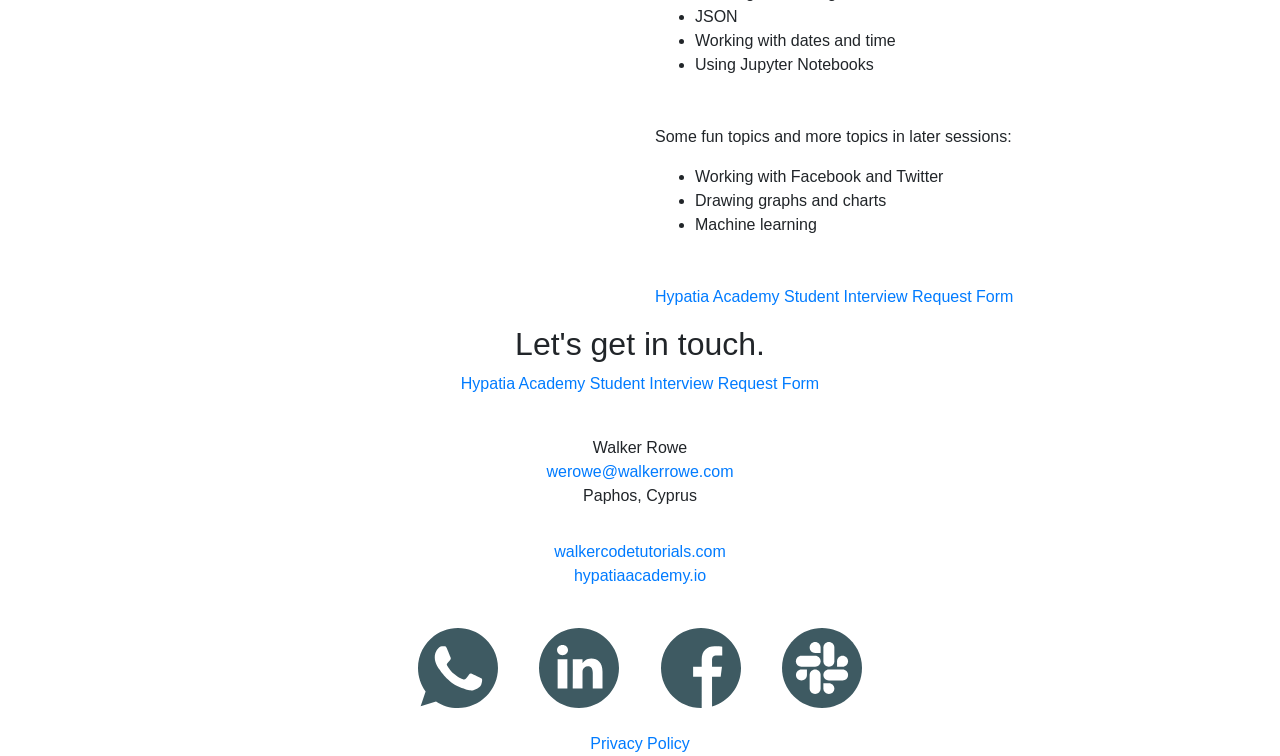
==== commit efb78aa4: "Rename index.html.backup to index.html" ====
--- a/en/index.html
+++ b/en/index.html
@@ -1,5 +1,5 @@
 <!doctype html>
-<html lang="el">
+<html lang="en">
 
 <head>
     <!-- Required meta tags -->
@@ -9,7 +9,7 @@
     <!-- Bootstrap CSS -->
     <link rel="stylesheet" href="https://stackpath.bootstrapcdn.com/bootstrap/4.4.1/css/bootstrap.min.css" integrity="sha384-Vkoo8x4CGsO3+Hhxv8T/Q5PaXtkKtu6ug5TOeNV6gBiFeWPGFN9MuhOf23Q9Ifjh" crossorigin="anonymous">
 
-    <link rel="stylesheet" href="./css/style.css">
+    <link rel="stylesheet" href="../css/style.css">
 
     <title>Hypatia Academy</title>
 </head>
@@ -17,7 +17,7 @@
 <body>
     <header class="bg-tan">
         <nav class="navbar navbar-light navbar-hypatia navbar-expand-md container">
-            <a class="navbar-brand" href="#"><img src="./img/logo.png" alt="Hypatia Academy" class="img-fluid d-inline-block align-top" style="max-height:60px; width:auto;"></a>
+            <a class="navbar-brand" href="#"><img src="../img/logo.png" alt="Hypatia Academy" class="img-fluid d-inline-block align-top"></a>
             <button class="navbar-toggler" type="button" data-toggle="collapse" data-target="#navbarSupportedContent" aria-controls="navbarSupportedContent" aria-expanded="false" aria-label="Toggle navigation">
                 <span><svg viewBox="0 0 100 80" width="40" height="40" fill="#3d5a62">
                         <rect width="100" height="10"></rect>
@@ -30,15 +30,15 @@
                 <ul class="navbar-nav">
                     <li class="nav-item dropdown mb-2">
                         <a class="nav-link dropdown-toggle" href="#" id="navbarDropdown" role="button" data-toggle="dropdown" aria-haspopup="true" aria-expanded="false">
-                            English
+                            Ελληνικά
                         </a>
                         <div class="dropdown-menu" aria-labelledby="navbarDropdown">
-                            <a class="dropdown-item active" href="index.html">Ελληνικά</a>
-                            <a class="dropdown-item" href="./en/index.html">English</a>
+                            <a class="dropdown-item" href="../index.html">Ελληνικά</a>
+                            <a class="dropdown-item active" href="index.html">English</a>
                         </div>
                     </li>
                     <li class="nav-item">
-                        <a class="nav-link signup" href="https://docs.google.com/forms/d/e/1FAIpQLSdunF0S2aaWxjip0yh989nvvklVRr_bDWnC74IjUHUV6cPUnQ/viewform" target="_blank">Φόρμα συνέντευξης υποψήφιου μαθητή</a>
+                        <a class="nav-link signup" href="https://docs.google.com/forms/d/e/1FAIpQLSdunF0S2aaWxjip0yh989nvvklVRr_bDWnC74IjUHUV6cPUnQ/viewform" target="_blank">Hypatia Academy Student Interview Request Form</a>
                     </li>
                 </ul>
             </div>
@@ -48,26 +48,24 @@
         <section class="bg-tan" id="hero">
             <div class="container">
                 <div class="row">
-                    <img src="./img/hypatia.png" alt="hypatia" class="img-hypatia">
+                    <img src="../img/hypatia.png" alt="hypatia" class="img-hypatia">
                     <div class="col-12 col-lg-6 my-auto">
-                        <h1>Μαθαίνουμε στα παιδιά να προγραμματίζουν υπολογιστές!</h1>
-                        <p class="pt-3 pb-4 lead">Μαθαίνουμε σε παιδιά του Γυμνασίου και Λυκείου (ηλικίες 13 έως 18) βασικές γνώσεις προγραμματισμού υπολογιστών μέσω του Διαδικτύου. Διδάσκουμε την γλώσσα προγραμματισμού Python καθώς είναι η ευκολότερη να μάθεις και χρησιμοποιείται ευρέως από τις επιχειρήσεις.</p>
+                        <h1>We Teach Children to Program Computers</h1>
+                        <p class="pt-3 pb-4 lead">We teach gymnasium and lyceum students (ages 13-18) in Cyprus basic computer programming over the internet. We teach the Python programming language as it's the easiest to learn yet is widely used in business.</p>
 <p class="cta">Course material is <a href="https://github.com/werowe/HypatiaAcademy">here</a>.</p>
-                        <a class="signup" href="https://docs.google.com/forms/d/e/1FAIpQLSdunF0S2aaWxjip0yh989nvvklVRr_bDWnC74IjUHUV6cPUnQ/viewform" target="_blank">Φόρμα συνέντευξης υποψήφιου μαθητή</a>
-                   <div id="social" class="d-flex justify-content-between col-12 col-md-5 mx-auto mt-4">
-                    <a href="https://wa.me/35797629604" target="_blank"><img src="../img/green-whatsapp.svg" alt="Whatsapp" width="40" height="40"></a>
-</div>
+                        <a class="signup" href="https://docs.google.com/forms/d/e/1FAIpQLSdunF0S2aaWxjip0yh989nvvklVRr_bDWnC74IjUHUV6cPUnQ/viewform" target="_blank">Hypatia Academy Student Interview Request Form</a>
+                    </div>
                 </div>
             </div>
         </section>
         <section class="bg-blue">
             <div class="container">
                 <div class="row">
-                    <div class="col-9 col-lg-5 m-auto"><img src="./img/walker.jpeg" class="img-fluid" alt="Walker Rowe"></div>
-                    <div class="col-12 col-lg-6 offset-lg-1 d-flex mt-4">
+                    <div class="col-9 col-lg-5 m-auto"><img src="../img/walker.png" class="img-fluid" alt="Walker Rowe"></div>
+                    <div class="col-12 col-lg-5 offset-lg-1 d-flex mt-4">
                         <div class="my-auto">
-                            <h3>Γεια σας, είμαι ο Walker Rowe!</h3>
-                            <p>Η Ακαδημία μας ιδρύθηκε από τον Walker Rowe, έναν Αμερικανό προγραμματιστή υπολογιστών και συγγραφέα βιβλίων τεχνολογίας που ζει στην Κύπρο. Ο Walker είναι ο κύριος εκπαιδευτής.</p>
+                            <h3>Hi, I'm Walker Rowe.</h3>
+                            <p>Our school is founded by Walker Rowe, an American computer programmer and tech writer living in Cyprus. Walker is the main instructor.</p>
                         </div>
                     </div>
                 </div>
@@ -76,32 +74,32 @@
         <section id="python">
             <div class="container">
                 <div class="row">
-                    <div class="col-12 col-lg-7">
+                    <div class="col-12 col-lg-6">
                         <div class="pt-3 pb-5">
-                            <h3>Εξάμηνο μάθημα.<br>
-                                Πιστοποιήσου στην γλώσσα προγραμματισμού Python!</h3>
-                            <p>Σκοπεύουμε να ξεκινήσουμε με τις απλούστερες έννοιες και για μια περίοδο 6 μήνες μήνες αποκτήσουμε τις κατάλληλες γνώσεις έτσι ώστε οι μαθητές να μπορούν να λάβουν πιστοποίηση στη γλώσσα προγραμματισμού Python. Οι μαθητές μπορούν μετά να χρησιμοποιήσουν την πιστοποίηση αυτή σαν διαβατήριο στην προσπάθεια τους να μπουν στο πανεπιστήμιο ή να βρουν δουλειά.</p>
-                            <h3 class="mt-5">Η γλώσσα προγραμματισμού Python είναι μια από τις ευκολότερες να κατανοήσετε</h3>
-                            <p>Η Python είναι και μία από τις γλώσσες που χρησιμοποιούνται ευρέως από τις επιχειρήσεις. Γιατί τη χρησιμοποιούν οι επιχειρήσεις, τα πανεπιστήμια και η κυβέρνηση;</p>
+                            <h3>6 Month program.<br>
+                                Get certified in Python.</h3>
+                            <p>We start with the simplest concepts and over a period of 6 months build knowledge so that students can get certification in the Python programming language. Students can use that to help them get into a university or find work.</p>
+                            <h3 class="mt-5">Python is one of the easiest programming languages to understand.</h3>
+                            <p>Python is one of the languages most widely used by business. What do business, universities, and government use it for?</p>
                             <ul class="mb-5">
-                                <li>Μηχανική μάθηση / Τεχνητή νοημοσύνη</li>
-                                <li>Αυτοκινούμενα οχήματα (οχήματα χωρίς οδηγό)</li>
-                                <li>Διάγνωση καρκίνου και άλλων ασθενειών</li>
-                                <li>Λογιστική, πωλήσεις, απογραφή και άλλα συστήματα</li>
+                                <li>Machine learning/artificial intelligence</li>
+                                <li>Self-driving cars</li>
+                                <li>Diagnosing cancer and other diseases</li>
+                                <li>Accounting, sales, inventory, and other systems</li>
                             </ul>
-                            <a class="signup" href="https://docs.google.com/forms/d/e/1FAIpQLSdunF0S2aaWxjip0yh989nvvklVRr_bDWnC74IjUHUV6cPUnQ/viewform" target="_blank">Φόρμα συνέντευξης υποψήφιου μαθητή</a>
-                        </div>
-                    </div>
- 	<img src="img/girlcomputer.png" alt="" class="img-girl">
-                </div>
-            </div>
+                            <a class="signup" href="https://docs.google.com/forms/d/e/1FAIpQLSdunF0S2aaWxjip0yh989nvvklVRr_bDWnC74IjUHUV6cPUnQ/viewform" target="_blank">Hypatia Academy Student Interview Request Form</a>
+                        </div>
+                    </div>
+            <img src="../img/girlcomputer.png" alt="" class="img-girl">
+              </div>
+           </div>
         </section>
         <section>
             <div class="container">
                 <div class="row">
                     <div class="col-12 col-lg-7 text-center mx-auto">
-                        <h3>Πως ακριβώς γίνεται αυτό?</h3>
-                        <p>Διδάσκουμε τα μαθήματά μας στα Αγγλικά, επειδή οι γλώσσες των υπολογιστών είναι γραμμένες στα Αγγλικά, ενώ και οι προγραμματιστές στον χώρο αυτό απαιτείται να γνωρίζουν Αγγλικά. Μην ανησυχείτε ωστόσο εάν τα Αγγλικά σας είναι περιορισμένα. Από την στιγμή που μπορείτε να διαβάσετε βασικά αγγλικά, θα είστε μια χαρά. Ο ήχος από τα μαθήματα θα έχει ταυτόχρονα και υπότιτλους στα Αγγλικά προκειμένου να κάνει τα Αγγλικά ακόμη πιο κατανοητά στους μαθητές.</p>
+                        <h3>How does it work?</h3>
+                        <p>We teach our classes in English, because computer languages are written in English. And most programmers in business are required to know English. Don’t worry if your English is limited. As long as you can read basic English you will be OK. The audio will have simultaneous closed captioning in English to make the English easier to understand.</p>
                     </div>
                 </div>
             </div>
@@ -109,36 +107,35 @@
         <section id="benefits">
             <div class="container">
                 <div class="row">
-                    <div class="col-12 col-lg-7">
+                    <div class="col-12 col-lg-6">
                         <div class="pt-4 pb-5">
-                            <h3>Τα οφέλη της εξωσχολικής εκπαίδευσης</h3>
-                            <p>Δεν είμαστε ένα παραδοσιακό σχολείο. Αντ 'αυτού, προσφέρουμε εξωσχολικές δραστηριότητες και μαθήματα όλο το χρόνο. </p>
-                            <p>Στην Αμερική, στην Κορέα, στην Κίνα και σε πολλές άλλες χώρες πολλά παιδιά επιλέγουν και αυτόν τον τρόπο εκπαίδευσης. Τα παιδιά μου πηγαίνουν στο σχολείο την ημέρα και μετά παρακολουθούν εξωσχολικά μαθήματα για να αποκτήσουν επιπλέον γνώσεις. Το 100% των Κινέζων μαθητών στις ΗΠΑ επιλέγουν το σύστημα αυτό.</p>
-                            <p>Η Κύπρος δυστυχώς έχει τα χειρότερα δημόσια σχολεία στην Ευρώπη, ιδίως άμα κοιτάξετε τα αποτελέσματα των εξετάσεων PISA. Και φυσικά, τα περισσότερα σχολεία εδώ δεν διδάσκουν προγραμματισμό υπολογιστών επειδή οι δάσκαλοί δεν καταλαβαίνουν τη σημασία τους. Θέλετε να μάθετε κάτι πραγματικά χρήσιμο; Ελάτε να μάθουμε προγραμματισμό υπολογιστών μαζί!</p>
-                            <p>Γιατί η Google και το Facebook βρίσκονται στην Αμερική και όχι στην Κύπρο; Αυτή βασικά είναι η λάθος ερώτηση. Η σωστή ερώτηση είναι, «θα ανοίξει μια εταιρεία όπως η Google ή το Facebook στην Κύπρο;» Μάθετε προγραμματισμό υπολογιστών και συμβάλετε και εσείς προς αυτήν την κατεύθυνση.</p>
-                        </div>
-                    </div>
- 	<img src="img/girlcoder.png" alt="" class="img-girl">
+                            <h3>The benefits of afterschool education.</h3>
+                            <p>We are not a school. Instead we offer afterschool education and classes all year long.</p>
+                            <p>In America, Korea, China, and other countries many children do this. My children went to school during the day and then went in the afternoons too for additional study. 100% of Chinese students in the USA do this too.</p>
+                            <p>Cyprus public schools rank near the bottom in Europe when you look at the results of the PISA exam. And most schools here don’t teach computer programming. Do you want to learn something useful? Then learn computer programming with us.</p>
+                            <p>Why is Google and Facebook in America and not Cyprus? That’s the wrong question. The correct question is, “When will a business like Google or Cyprus open in Cyprus?” Learn programming and help with that.</p>
+                        </div>
+                    </div>
+	<img src="../img/girlcoder.png" alt="" class="img-girl">
                 </div>
             </div>
         </section>
         <section id="future">
-            <img src="img/teenager.png" alt="" class="img-left">
-            <div class="container">
-                <div class="row">
-                    <div class="col-12 col-lg-7 ml-auto">
+            <img src="../img/teenager.png" alt="" class="img-left">
+            <div class="container">
+                <div class="row">
+                    <div class="col-12 col-lg-6 ml-auto">
                         <div class="pt-4">
-                            <h3>Σκέψου το μέλλον σου!</h3>
-                            <p>Η Κύπρος έχει μια οικονομία που βασίζεται στον τουρισμό, στις αγοραπωλησίες ακινήτων, στις ναυτιλιακές εταιρείες και στο forex. Δεν υπάρχουν πλέον άλλες θέσεις εργασίας στον τουρισμό και στα ακίνητα και δεν θα υπάρχουν για αρκετά χρόνια ακόμη. Η Κύπρος δεν χρειάζεται περισσότερους εκπαιδευτές γιόγκα, συμβούλους ζωής, κτηματομεσίτες, ταξιδιωτικούς πράκτορες ή άτομα που απλά πουλούν είδη στο Amazon.</p>
-                            <p>Αυτό που πραγματικά χρειάζεται η Κύπρος είναι προγραμματιστές υπολογιστών. Πολλές ευρωπαϊκές και αμερικανικές εταιρείες ψάχνουν για προγραμματιστές υπολογιστών. Εάν θέλετε να εργαστείτε για μια εταιρεία σαν την Amazon ή την Google, θα σας προσλάβουν αμέσως επειδή είστε γυναίκα. Αυτό συμβαίνει επειδή η Αμερική πιστεύει ότι δεν πρέπει να υπάρχουν διακρίσεις ανάμεσα στα φύλα. Πρέπει λοιπόν να έχουν περισσότερες γυναίκες στο προσωπικό τους.</p>
-                            <h3 class="mt-5">Αλήθεια, ποιος χρειάζεται ένα γραφείο σήμερα; Οι υπολογιστές και η εργασία από το σπίτι είναι το μέλλον!</h3>
-                            <p>Λόγω της απρόσμενης επιδημίας του κορονοϊού, οι άνθρωποι που εξακολουθούν να έχουν δουλειές στην Κύπρο είναι άνθρωποι που μπορούν να εργαστούν και από το σπίτι. Όλοι οι άλλοι δυστυχώς έχασαν τη δουλειά τους.
-                            </p>
-                            <p>Οι προγραμματιστές υπολογιστών μπορούν να εργαστούν από οποιοδήποτε μέρος του κόσμου, από την κορυφή ενός δέντρου έως ένα έρημο νησί. Η Κύπρος φυσικά δεν είναι ένα έρημο νησί, αλλά είναι ένα νησί. Μπορείτε να ζήσετε στην Κύπρο και να εργαστείτε για πελάτες στις ΗΠΑ, την Ευρώπη, την Ασία και φυσικά την Κύπρο.</p>
-                            <p>Όμως δεν είναι μόνο η επιδημία του κορονοϊού που έχει αλλάξει τον κόσμο για πάντα. Οι υπολογιστές και ειδικά η μηχανική μάθηση υπολογιστών έχουν αλλάξει τα πάντα. Τα μισά από τα επαγγέλματα που υπάρχουν σήμερα θα εξαφανιστούν μέσα στα επόμενα 10 χρόνια.</p>
-                            <p>Στην πατρίδα μου, στις ΗΠΑ, έχουμε ήδη αυτοκινούμενα αυτοκίνητα και φορτηγά. Οι υπολογιστές αντικαθιστούν γιατρούς, και ειδικά τους ακτινολόγους, καθώς είναι καλύτεροι στην διάγνωση ασθενειών από τους ανθρώπους. Οι υπολογιστές αντικαθιστούν επίσης ακόμη και δικηγόρους στην Αμερική. Όλες αυτές οι αλλαγές θα έρθουν και στην Κύπρο.</p>
-                            <p class="mb-5">Εάν θέλεις να είσαι κομμάτι του μέλλοντος, τότε πρέπει να μάθεις προγραμματισμό υπολογιστών!</p>
-                            <a class="signup" href="https://docs.google.com/forms/d/e/1FAIpQLSdunF0S2aaWxjip0yh989nvvklVRr_bDWnC74IjUHUV6cPUnQ/viewform" target="_blank">Φόρμα συνέντευξης υποψήφιου μαθητή</a>
+                            <h3>Think about your future.</h3>
+                            <p>Cyprus has an economy based on tourism, real estate, shipping, and forex. There are no more jobs in tourism and real estate and will not be for several years. Cyprus does not need anymore yoga instructors, life coaches, real estate agents, travel agents, or people selling items on Amazon.</p>
+                            <p>What Cyprus needs are computer programmers. European and American companies especially are looking for female computer programmers. If you want to work for Amazon or Google they will hire you straight away just because you are a woman. This is because America believes there should be no discrimination. So they have to have women on staff.</p>
+                            <h3 class="mt-5">Who Needs an Office? Computers and Remote Work are the Future</h3>
+                            <p>Because of the coronavirus, the people who still have jobs today in Cyprus are people who can work from home. Everyone else has lost their job.</p>
+                            <p>Computer programmers can work from anywhere, from the top of a tree to a deserted island. Cyprus is not a deserted island, but it’s an island. You can live in Cyprus and work for clients in the USA, Europe, Asia, and of course Cyprus.</p>
+                            <p>It’s not just the coronavirus that has changed the world forever. Computers and especially computer machine learning have changed everything. Half of the professions that exist today will be gone in 10 years.</p>
+                            <p>In my home country, the USA, we already have self driving cars and trucks. Computers are replacing doctors too, especially radiologists, as they are better at diagnosing disease than humans. Computers are replacing lawyers in America. All of this change will come to Cyprus</p>
+                            <p class="mb-5">So if you want a future then you need to learn computer programming.</p>
+                            <a class="signup" href="https://docs.google.com/forms/d/e/1FAIpQLSdunF0S2aaWxjip0yh989nvvklVRr_bDWnC74IjUHUV6cPUnQ/viewform" target="_blank">Hypatia Academy Student Interview Request Form</a>
                         </div>
                     </div>
                 </div>
@@ -148,59 +145,60 @@
             <div class="container">
                 <div class="row">
                     <div class="col-12 col-lg-5 text-center mx-auto mb-4">
-                        <h2>Είναι πολύ απλό να ξεκινήσετε!</h2>
-                    </div>
-                </div>
-                <div class="row">
-                    <div class="col-12 col-lg-7">
+                        <h2>It's simple to get started.</h2>
+                    </div>
+                </div>
+                <div class="row">
+                    <div class="col-12 col-lg-6">
                         <div class="pt-4 pb-4">
-                            <h3>Σας βοηθάμε να προετοιμαστείτε για τις εξετάσεις πιστοποίησης</h3>
-                            <p>Υπάρχουν διάφοροι διεθνείς οργανισμοί που προσφέρουν αυτά τα τεστ. Με ένα πιστοποιητικό μπορείτε να βρείτε δουλειά αμέσως μετά την αποφοίτησή σας από τη δευτεροβάθμια εκπαίδευση Ή, μπορείτε να χρησιμοποιήσετε το πιστοποιητικό αυτό για να μπείτε σε ένα πανεπιστήμιο.</p>
+                            <h3>We help you prepare for certification exams.</h3>
+                            <p>There are various international organizations that offer these tests. With a certificate you can find a job after graduating from secondary school. Or you can use the certificate to help you get into a university.</p>
                         </div>
                         <div class="pt-3 pb-4">
-                            <h3>Το μόνο που χρειάζεστε είναι ένας υπολογιστής με σύνδεση στο Διαδίκτυο</h3>
-                            <p>Οποιοδήποτε είδος υπολογιστή κανει. Στο μέλλον ελπίζουμε να δώσουμε στους μαθητές υπολογιστές δωρεάν. Προς το παρόν, μπορείτε να αγοράσετε έναν μεταχειρισμένο επιτραπέζιο υπολογιστή από το Διαδίκτυο για περίπου 100 ευρώ. Εάν δεν έχετε υπολογιστή μπορείτε να χρησιμοποιήσετε το tablet ή το smartphone σας αλλα χρειάζεστε απαραίτητα ένα εξωτερικό (φορητό) πληκτρολόγιο, σαν αυτό που διαθέτει η Logitech για παράδειγμα.</p>
+                            <h3>All you need is a computer and internet connection.</h3>
+                            <p>Any kind of computer will work. In the future we hope to give students computers for free. But in the meantime you can buy a used desktop computer from sellers on the internet for around 100 euros. If you cannot afford a computer then buy an external keyboard for your phone or tablet. Logitech has those.</p>
                         </div>
                         <div class="pt-3 pb-5">
-                            <h3>Δωρεάν μαθήματα.  2 φορές την εβδομάδα.</h3>
-                            <p>Τα μαθήματα είναι δωρεάν δωρεάν, γιατί θέλω ειλικρινά να βοηθήσω τους μαθητές των δημόσιων σχολείων. Η εκπαίδευση σε καμμία περίπτωση δεν πρέπει να είναι μόνο για τους πλούσιους.</p>
+                            <h3>Simple €5 fee/class. 2 classes/week.</h3>
+                            <p>Our Fee is only 5 euros because we want to help public school students. Education should not only be for the rich.</p>
                         </div>
                     </div>
                     <div class="col-12 text-center">
-                        <a class="signup" href="https://docs.google.com/forms/d/e/1FAIpQLSdunF0S2aaWxjip0yh989nvvklVRr_bDWnC74IjUHUV6cPUnQ/viewform" target="_blank">Φόρμα συνέντευξης υποψήφιου μαθητή</a>
-                    </div>
-                </div>
-            </div>
-            <img src="img/student3.png" alt="" class="img-right rectangle">
+                        <a class="signup" href="https://docs.google.com/forms/d/e/1FAIpQLSdunF0S2aaWxjip0yh989nvvklVRr_bDWnC74IjUHUV6cPUnQ/viewform" target="_blank">Hypatia Academy Student Interview Request Form</a>
+                    </div>
+                </div>
+            </div>
+            <img src="../img/student3.png" alt="" class="img-right rectangle">
         </section>
         <section id="learn">
-            <img src="img/laptop2.png" alt="" class="img-left">
-            <div class="container">
-                <div class="row">
-                    <div class="col-12 col-lg-7 ml-auto">
+            <img src="../img/laptop2.png" alt="" class="img-left">
+            <div class="container">
+                <div class="row">
+                    <div class="col-12 col-lg-6 ml-auto">
                         <div class="py-3">
-                            <h3>Τι θα μάθετε;</h3>
-                            <p>Θα χωρίσουμε την τάξη μας σε μια σειρά από τριμηνιαίες ενότητες. Μπορείτε να ξεκινήσετε το πρώτο μάθημα και να σταματήσετε άμα θέλετε. Ή μπορείτε να συνεχίσετε και να ολοκληρώσετε ολόκληρο το διετές πρόγραμμα. Πιθανότατα θα χωρίσουμε την τάξη σε δύο τμήματα μετά από κάποιο καιρό. Αυτό θα επιτρέψει στους γρηγορότερους μαθητές να εξερευνήσουν πιο προηγμένα θέματα ακόμη πιο γρήγορα.</p>
-                            <p>Θα δημιουργήσουμε ένα αναλυτικό πρόγραμμα σπουδών καθώς περνάει ο καιρός. Αυτό συμβαίνει επειδή πρέπει πρώτα να προσαρμόσουμε το πρόγραμμα σπουδών με την πάροδο του χρόνου, καθώς δεν γνωρίζουμε ακόμη πόσες γνώσεις έχουν ήδη οι μαθητές. Αλλά θα ξεκινήσουμε με αυτά τα βασικά θέματα:</p>
+                            <h3>This is what you'll learn.</h3>
+                            <p>We will divide our class into a series of three month sessions. You can take the one class and quit. Or you can continue and finish the entire two year program. We will probably divide the class into two classes after some time. This will allow faster students to explore more advanced topics sooner.</p>
+                            <p>We will write a detailed curriculum as we go. This is because we need to adjust the curriculum over time because we don’t yet know how much knowledge students already have. But basically we will start with these topics:</p>
                             <ul class="mb-5">
-                                <li>Τύποι δεδομένων</li>
-                                <li>Δομή δεδομένων</li>
-                                <li>Αριθμητικές πράξεις </li>
-                                <li>Λογική πράξεων ελέγχου</li>
-                                <li>Λειτουργίες</li>
-                                <li>Μαθήματα (Αντικείμενα)</li>
-                                <li>Ανάγνωση και συγγραφή αρχείων</li>
+                                <li>Data types</li>
+                                <li>Data structures</li>
+                                <li>Arithmetic operators</li>
+                                <li>Logical operators</li>
+                                <li>Control flow logic</li>
+                                <li>Functions</li>
+                                <li>Classes (Objects)</li>
+                                <li>Reading and writing files</li>
                                 <li>JSON</li>
-                                <li>Εξοικείωση με ημερομηνίες και ώρα</li>
-                                <li>Χρήση Jupyter Notebooks </li>
+                                <li>Working with dates and time</li>
+                                <li>Using Jupyter Notebooks</li>
                             </ul>
-                            <p>Μερικά ενδιαφέροντα θέματα και περισσότερα θέματα σε μεταγενέστερες ενότητες θα περιλαμβάνουν:</p>
+                            <p>Some fun topics and more topics in later sessions:</p>
                             <ul class="mb-5">
-                                <li>Εξοικείωση με Facebook και Twitter</li>
-                                <li>Σχεδιασμός γραφημάτων και διαγραμμάτων</li>
-                                <li>Μηχανική μάθηση</li>
+                                <li>Working with Facebook and Twitter</li>
+                                <li>Drawing graphs and charts</li>
+                                <li>Machine learning</li>
                             </ul>
-                            <a class="signup" href="https://docs.google.com/forms/d/e/1FAIpQLSdunF0S2aaWxjip0yh989nvvklVRr_bDWnC74IjUHUV6cPUnQ/viewform" target="_blank">Φόρμα συνέντευξης υποψήφιου μαθητή</a>
+                            <a class="signup" href="https://docs.google.com/forms/d/e/1FAIpQLSdunF0S2aaWxjip0yh989nvvklVRr_bDWnC74IjUHUV6cPUnQ/viewform" target="_blank">Hypatia Academy Student Interview Request Form</a>
                         </div>
                     </div>
                 </div>
@@ -211,30 +209,32 @@
         <div class="container">
             <div class="row text-center">
                 <div class="col-12 mb-4">
-                    <h2>Επικοινωνήστε μαζί μας</h2>
-                    <a class="signup" href="https://docs.google.com/forms/d/e/1FAIpQLSdunF0S2aaWxjip0yh989nvvklVRr_bDWnC74IjUHUV6cPUnQ/viewform" target="_blank">Φόρμα συνέντευξης υποψήφιου μαθητή</a>
+                    <h2>Let's get in touch.</h2>
+                    <a class="signup" href="https://docs.google.com/forms/d/e/1FAIpQLSdunF0S2aaWxjip0yh989nvvklVRr_bDWnC74IjUHUV6cPUnQ/viewform" target="_blank">Hypatia Academy Student Interview Request Form</a>
                 </div>
                 <div class="col-12 py-3">
                     <p>Walker Rowe<br>
-                        <a href="/cdn-cgi/l/email-protection#d9aebcabb6aebc99aeb8b5b2bcababb6aebcf7bab6b4"><span class="__cf_email__" data-cfemail="afd8caddc0d8caefd8cec3c4caddddc0d8ca81ccc0c2">[email&#160;protected]</span></a><br>
-                        +35797629604</p>
-                    <div class="pt-3">
-                        <a href="https://hypatiaacademy.io/" class="d-block" target="_blank">hypatiaacademy.io</a>
-                    </div>
+                        <a href="mailto:werowe@walkerrowe.com">werowe@walkerrowe.com</a><br>
+                        Paphos, Cyprus</p>
+                    <div class="pt-3"><a href="http://walkercodetutorials.com/" class="d-block" target="_blank">walkercodetutorials.com</a>
+                        <a href="http://hypatiaacademy.io/" class="d-block" target="_blank">hypatiaacademy.io</a></div>
                 </div>
                 <div id="social" class="d-flex justify-content-between col-12 col-md-5 mx-auto mt-4">
-                    <a href="https://wa.me/35797629604" target="_blank"><img src="./img/whatsapp.svg" alt="Whatsapp" width="40" height="40"></a>
-                    <a href="https://www.linkedin.com/in/walkerrowe/" target="_blank"><img src="./img/linkedin.svg" alt="LinkedIn" width="40" height="40"></a>
+                    <a href="https://wa.me/35797629604" target="_blank"><img src="../img/whatsapp.svg" alt="Whatsapp"></a>
+                    <a href="https://www.linkedin.com/in/walkerrowe/" target="_blank"><img src="../img/linkedin.svg" alt="LinkedIn"></a>
+                    <a href="https://www.facebook.com/hypatiaacademycyprus" target="_blank"><img src="../img/facebook.svg" alt="Facebook"></a>
+                    <a href="https://hypatiaacademycyprus.slack.com/" target="_blank"><img src="../img/slack.svg" alt="Slack"></a>
                 </div>
                 <div class="col-12 mt-4">
-                    <a href="./privacy.html">πολιτική απορρήτου</a></div>
+                    <a href="./privacy.html">Privacy Policy</a>
+                </div>
             </div>
         </div>
     </footer>
 
     <!-- Optional JavaScript -->
     <!-- jQuery first, then Popper.js, then Bootstrap JS -->
-    <script data-cfasync="false" src="/cdn-cgi/scripts/5c5dd728/cloudflare-static/email-decode.min.js"></script><script src="https://code.jquery.com/jquery-3.4.1.slim.min.js" integrity="sha384-J6qa4849blE2+poT4WnyKhv5vZF5SrPo0iEjwBvKU7imGFAV0wwj1yYfoRSJoZ+n" crossorigin="anonymous"></script>
+    <script src="https://code.jquery.com/jquery-3.4.1.slim.min.js" integrity="sha384-J6qa4849blE2+poT4WnyKhv5vZF5SrPo0iEjwBvKU7imGFAV0wwj1yYfoRSJoZ+n" crossorigin="anonymous"></script>
     <script src="https://cdn.jsdelivr.net/npm/popper.js@1.16.0/dist/umd/popper.min.js" integrity="sha384-Q6E9RHvbIyZFJoft+2mJbHaEWldlvI9IOYy5n3zV9zzTtmI3UksdQRVvoxMfooAo" crossorigin="anonymous"></script>
     <script src="https://stackpath.bootstrapcdn.com/bootstrap/4.4.1/js/bootstrap.min.js" integrity="sha384-wfSDF2E50Y2D1uUdj0O3uMBJnjuUD4Ih7YwaYd1iqfktj0Uod8GCExl3Og8ifwB6" crossorigin="anonymous"></script>
 </body>
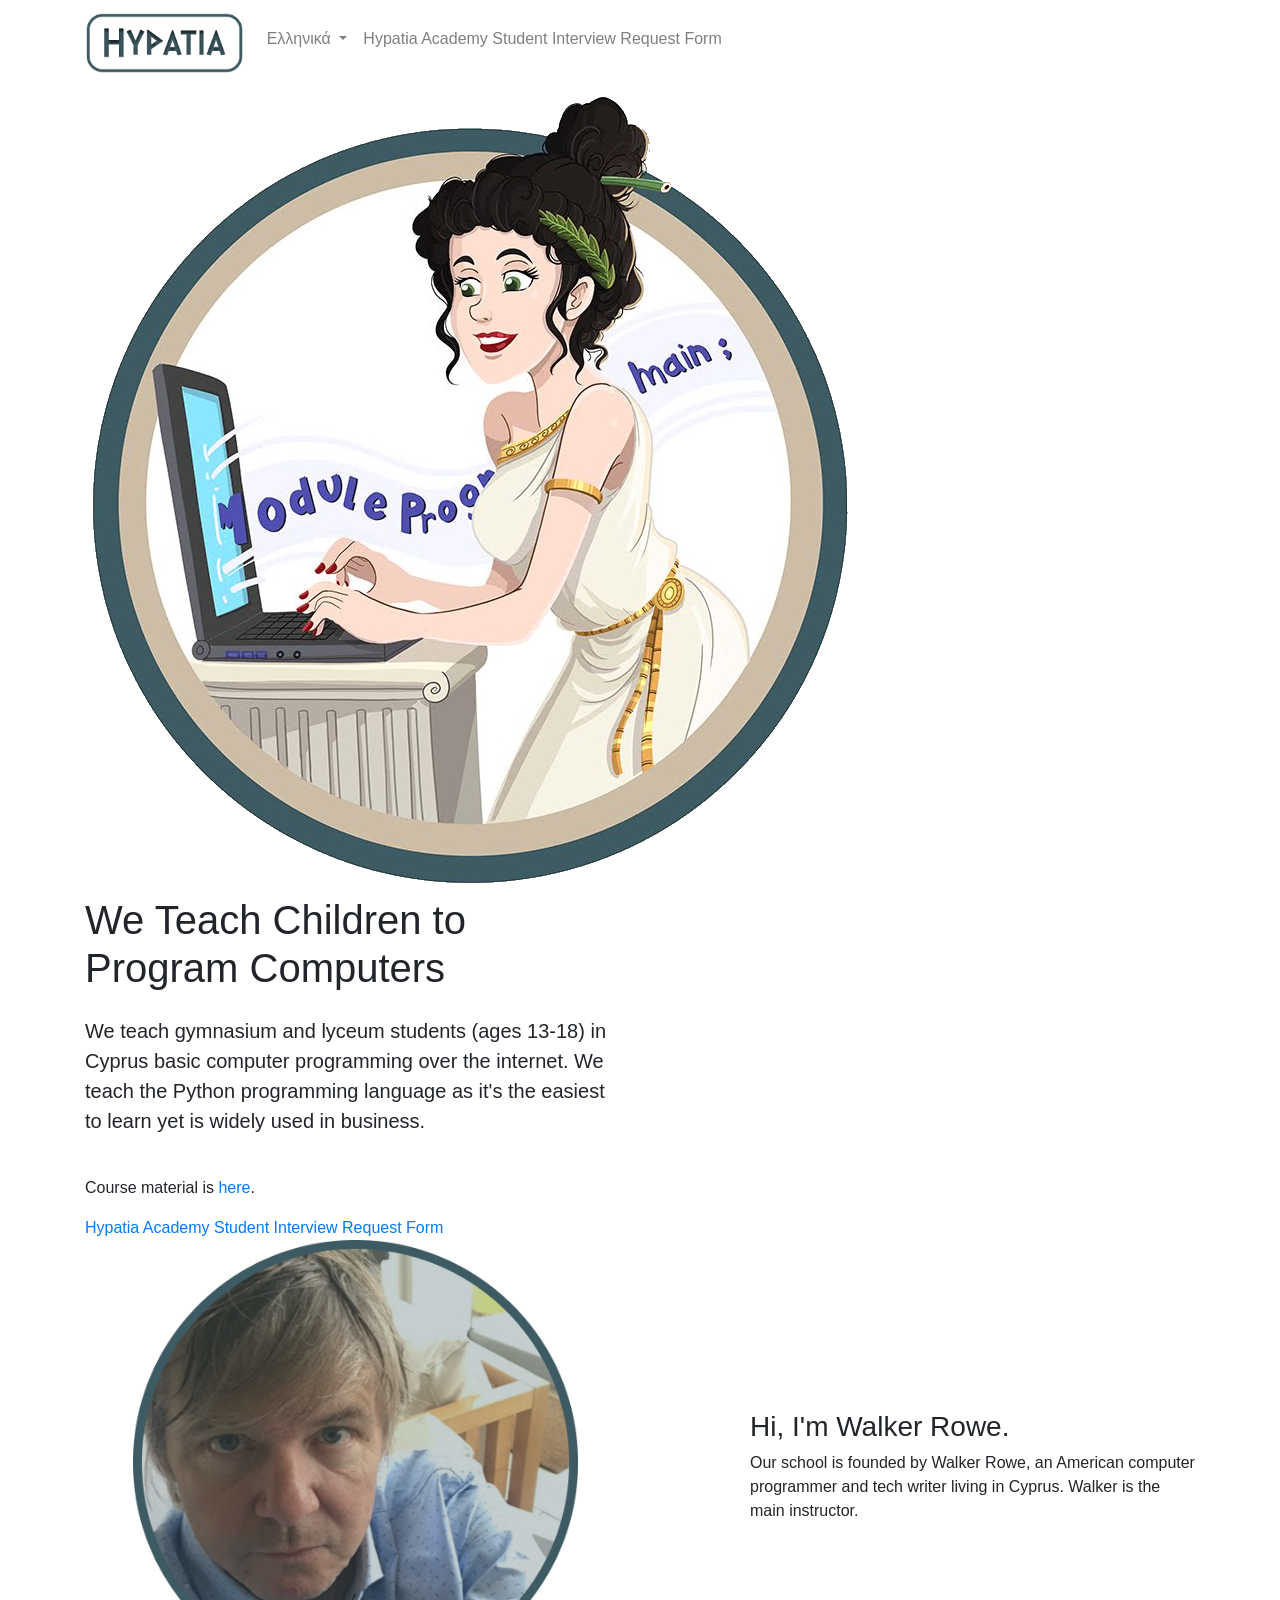
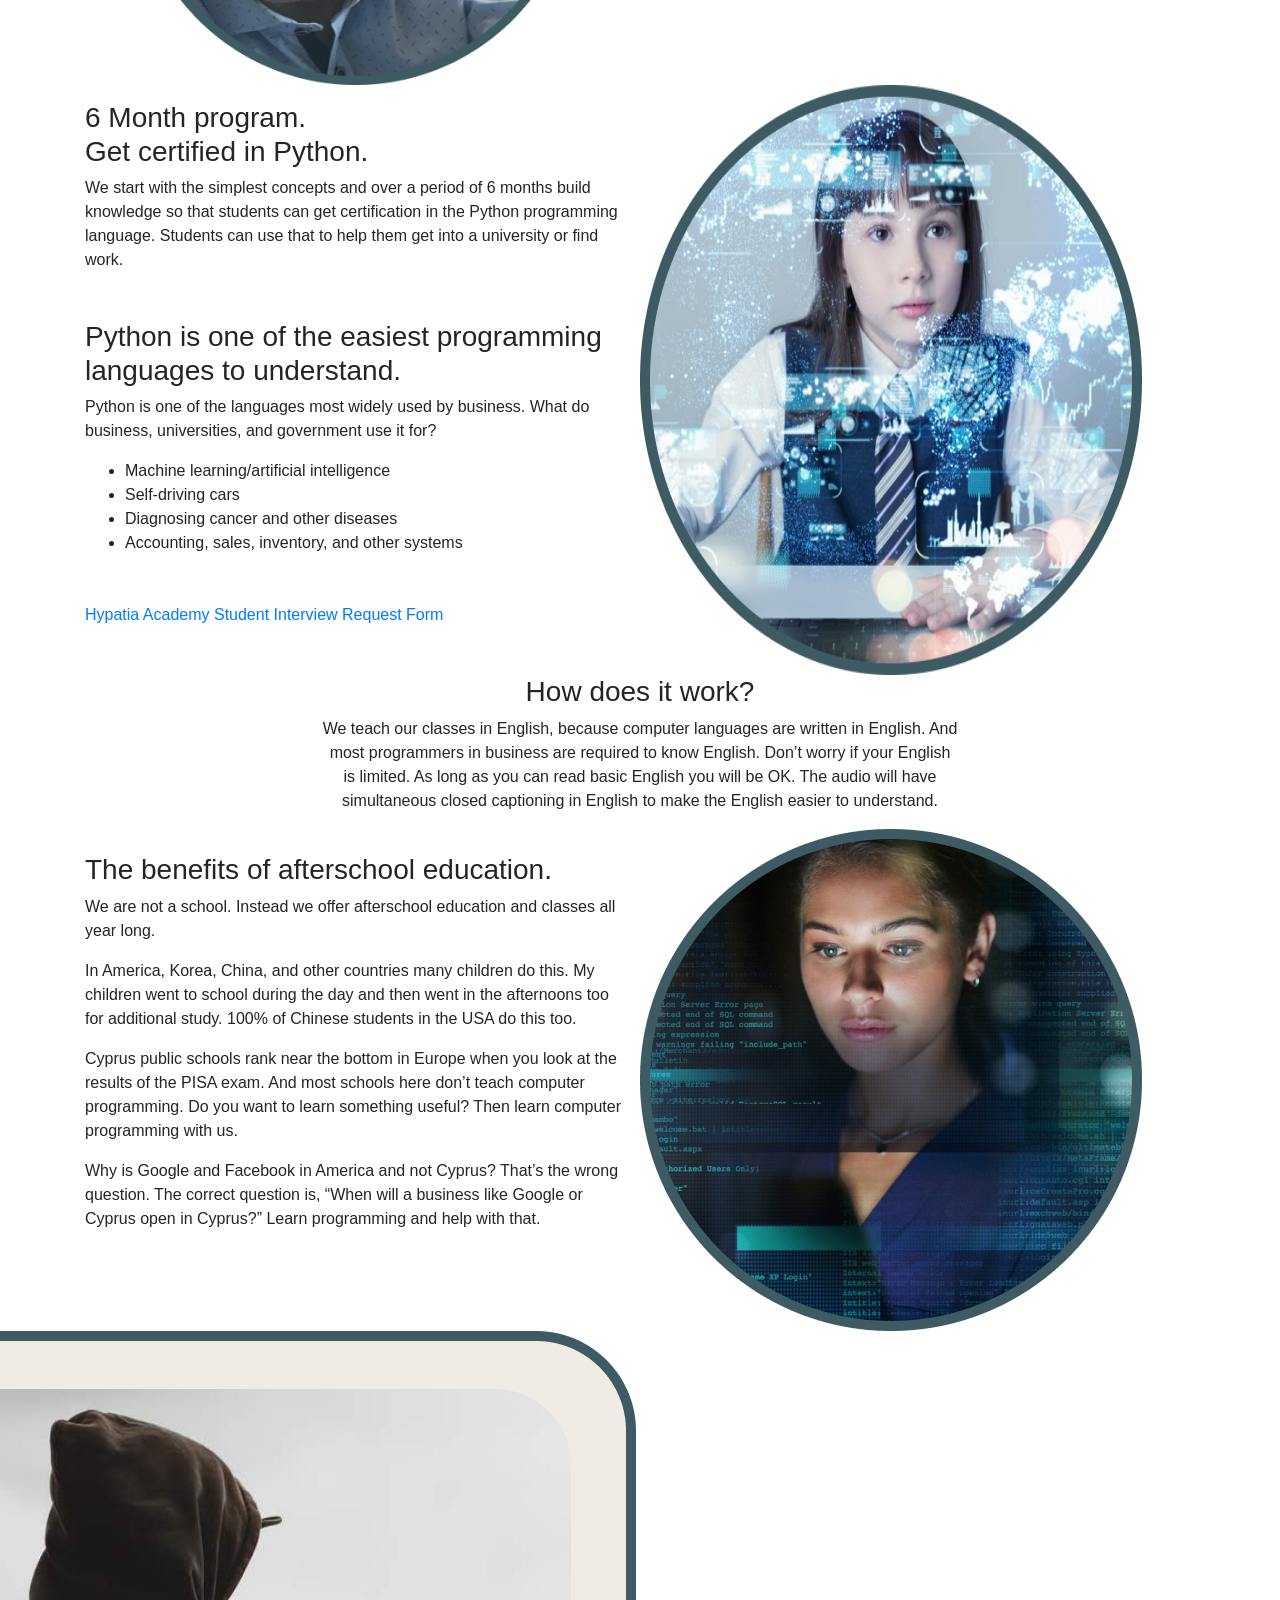
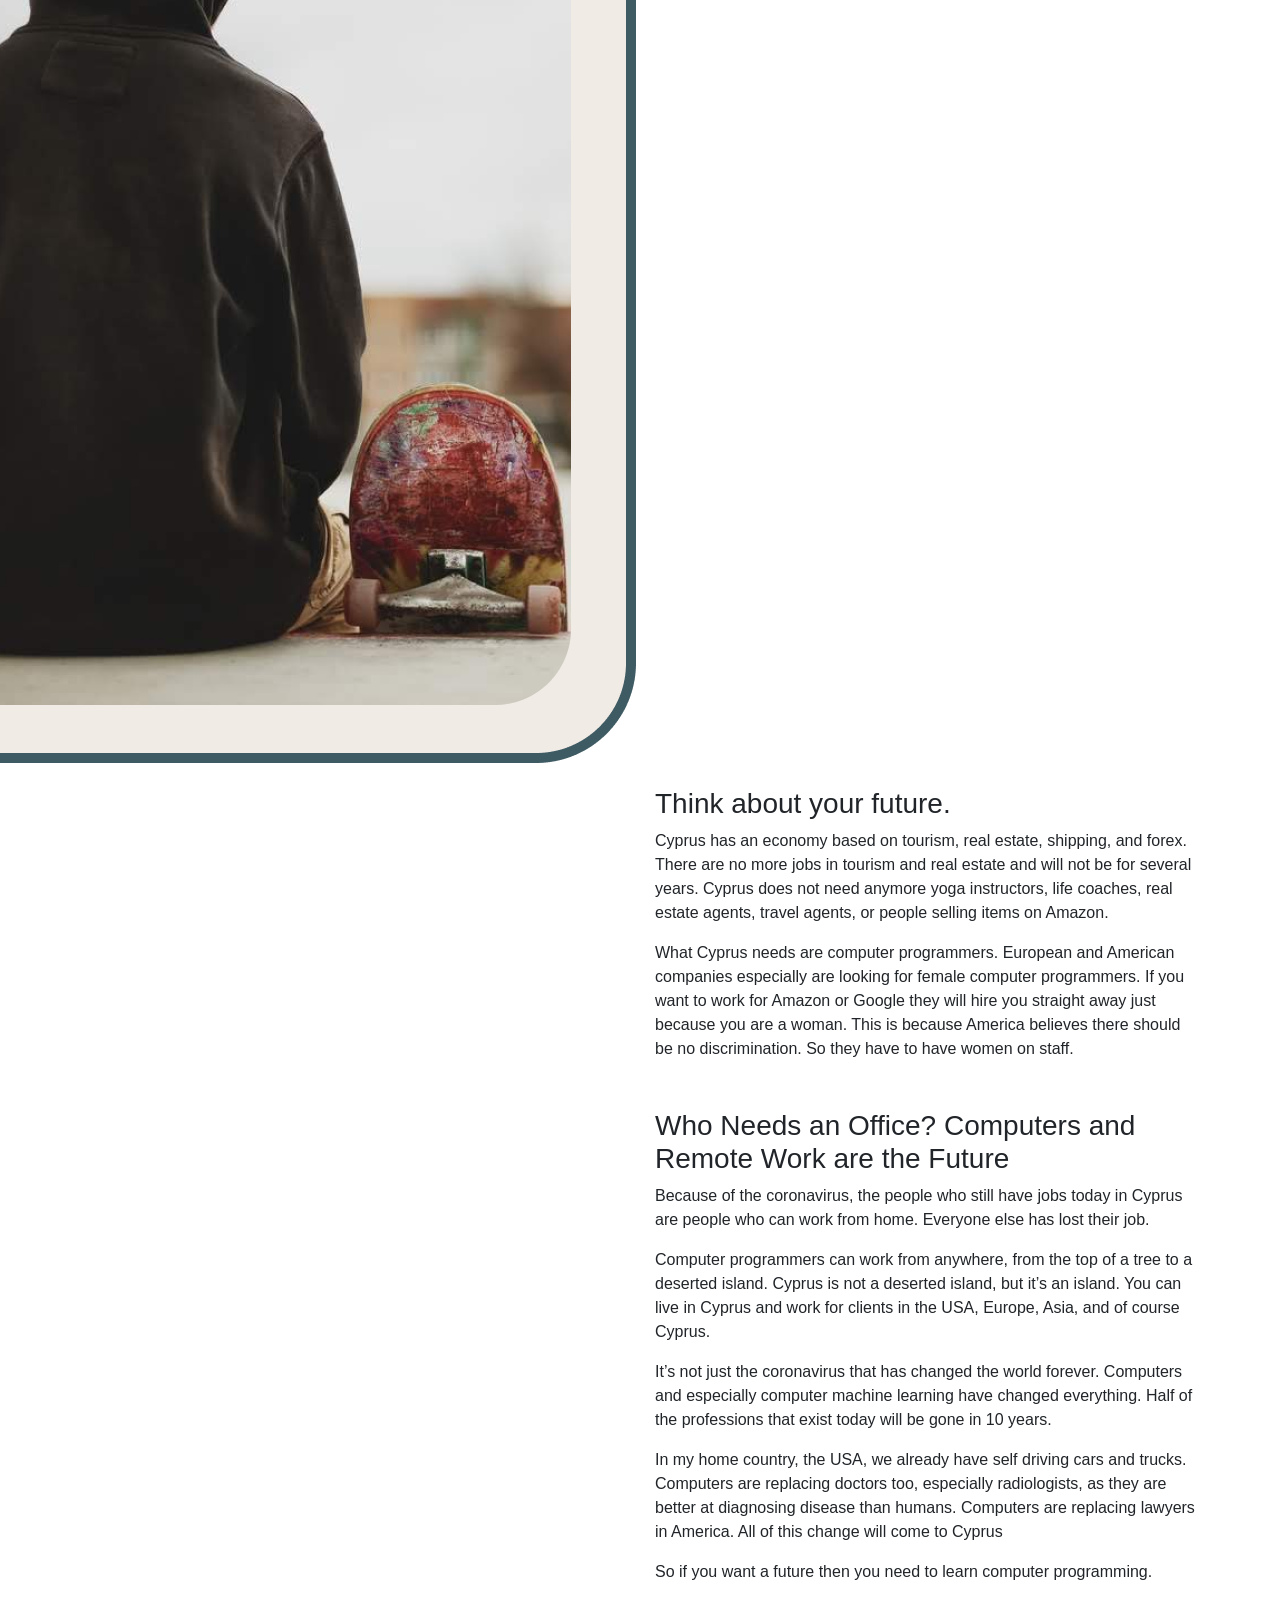
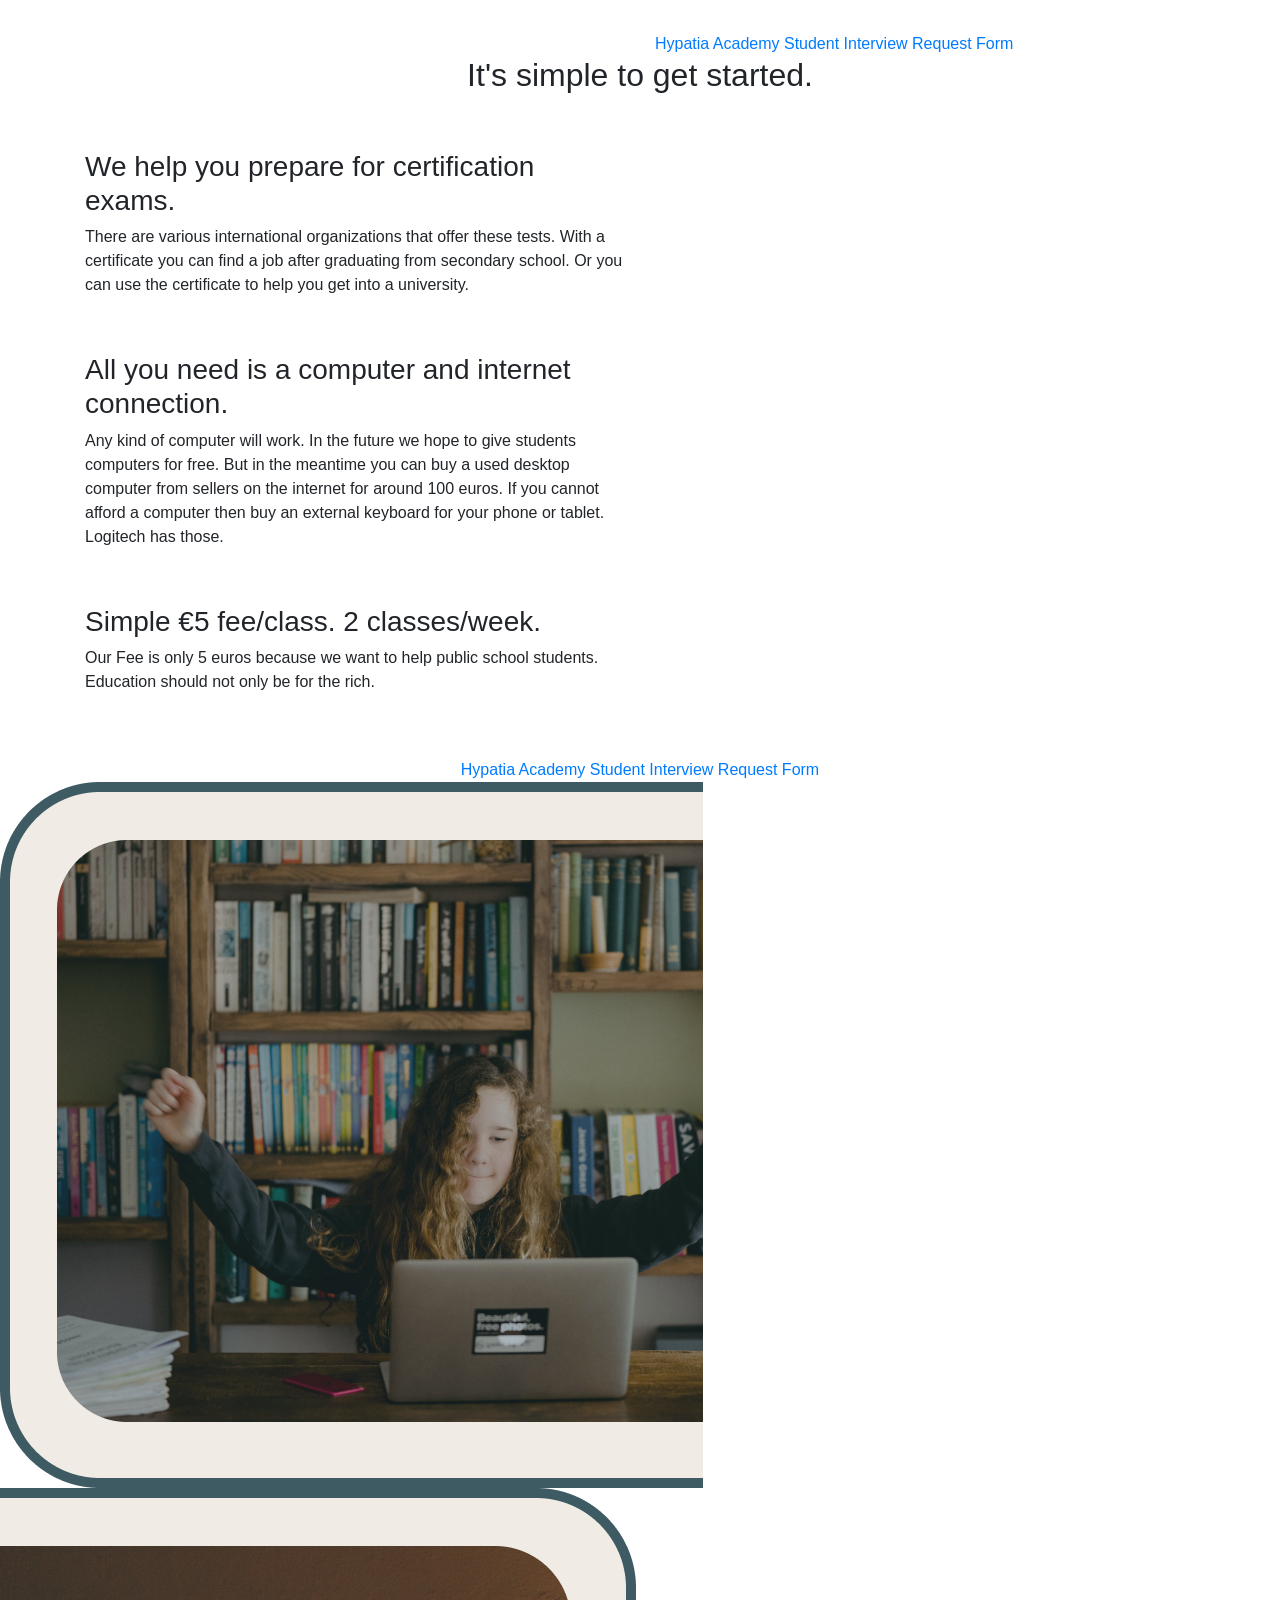
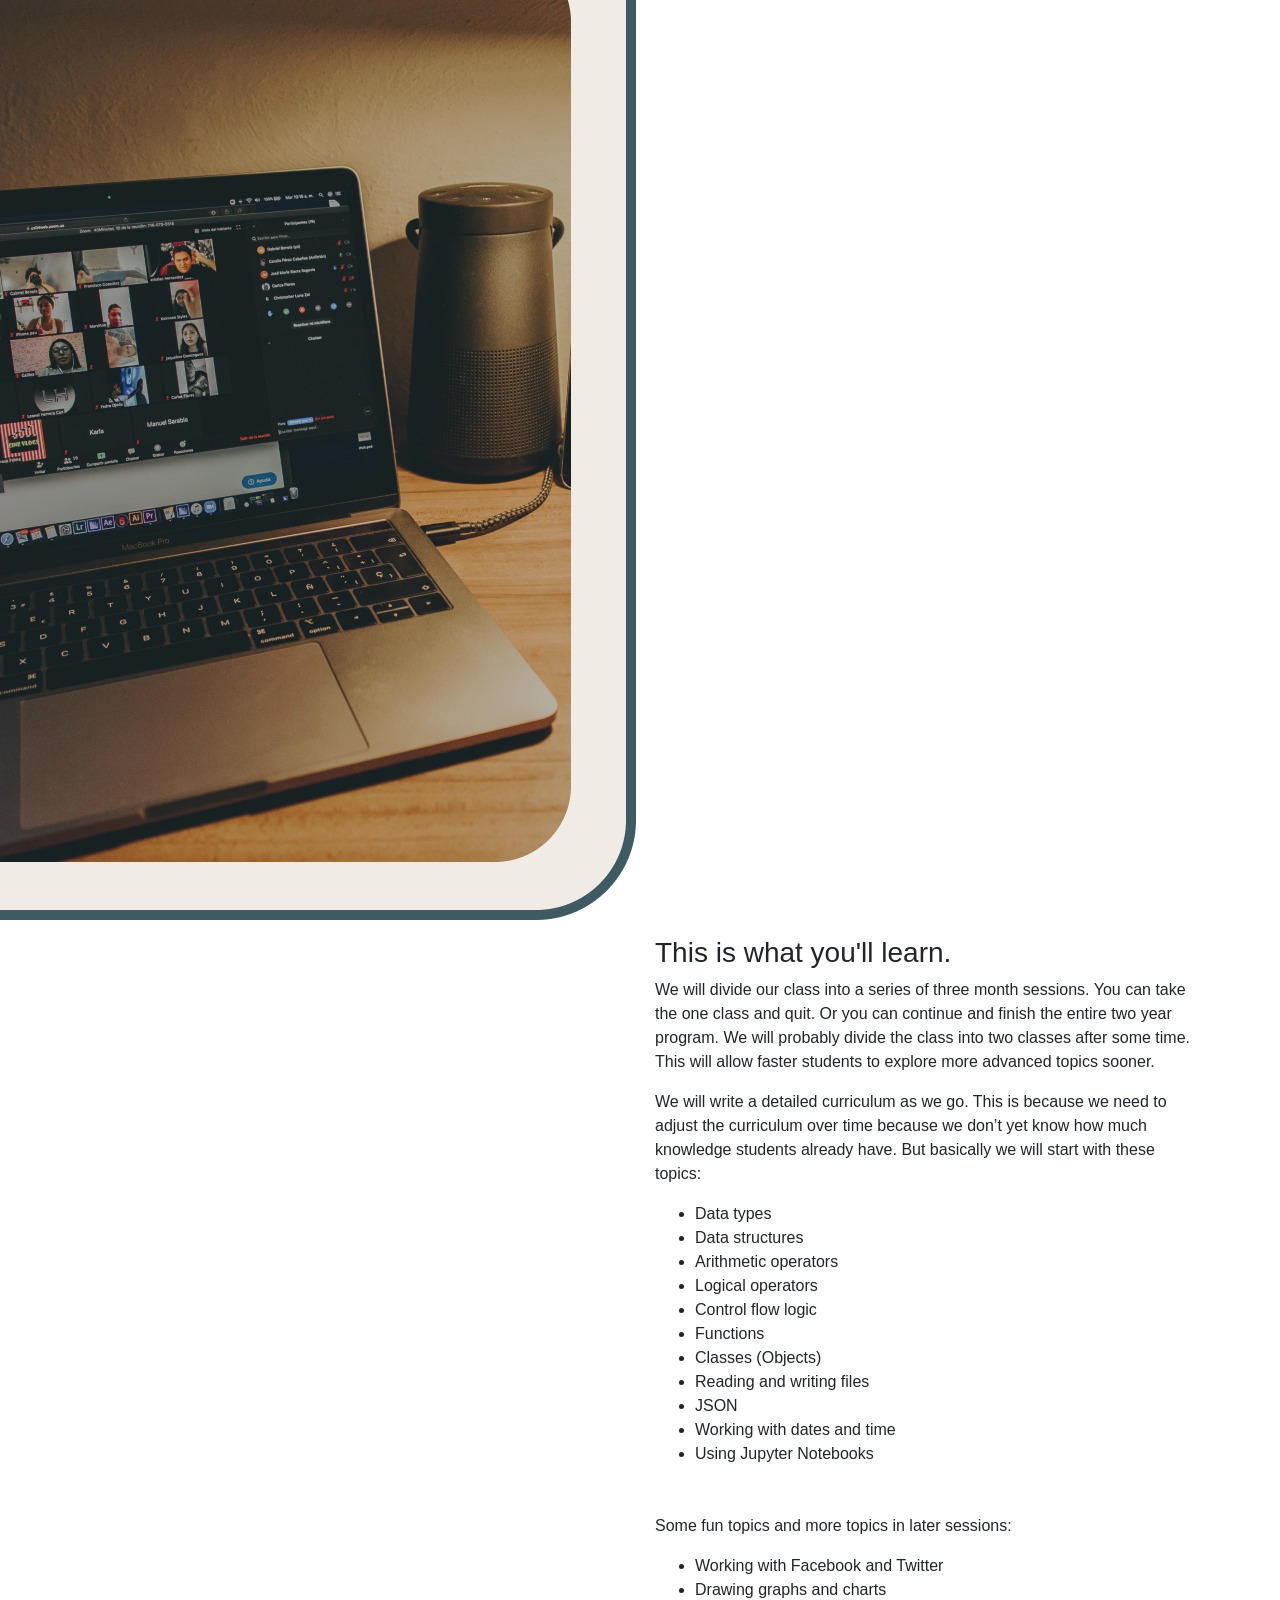
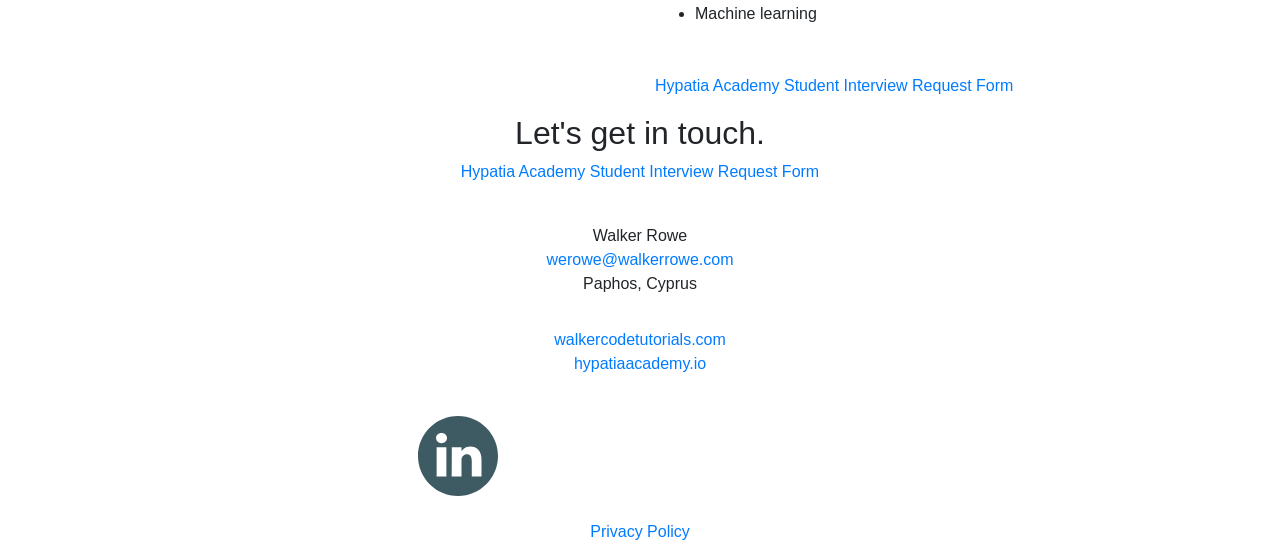
==== commit 51c9c3bb: "Update index.html" ====
--- a/en/index.html
+++ b/en/index.html
@@ -9,7 +9,9 @@
     <!-- Bootstrap CSS -->
     <link rel="stylesheet" href="https://stackpath.bootstrapcdn.com/bootstrap/4.4.1/css/bootstrap.min.css" integrity="sha384-Vkoo8x4CGsO3+Hhxv8T/Q5PaXtkKtu6ug5TOeNV6gBiFeWPGFN9MuhOf23Q9Ifjh" crossorigin="anonymous">
 
-    <link rel="stylesheet" href="../css/style.css">
+  <style>
+  .navbar-brand img { max-height: 60px; width: auto; }
+</style>
 
     <title>Hypatia Academy</title>
 </head>
@@ -220,11 +222,8 @@
                         <a href="http://hypatiaacademy.io/" class="d-block" target="_blank">hypatiaacademy.io</a></div>
                 </div>
                 <div id="social" class="d-flex justify-content-between col-12 col-md-5 mx-auto mt-4">
-                    <a href="https://wa.me/35797629604" target="_blank"><img src="../img/whatsapp.svg" alt="Whatsapp"></a>
-                    <a href="https://www.linkedin.com/in/walkerrowe/" target="_blank"><img src="../img/linkedin.svg" alt="LinkedIn"></a>
-                    <a href="https://www.facebook.com/hypatiaacademycyprus" target="_blank"><img src="../img/facebook.svg" alt="Facebook"></a>
-                    <a href="https://hypatiaacademycyprus.slack.com/" target="_blank"><img src="../img/slack.svg" alt="Slack"></a>
-                </div>
+                      <a href="https://www.linkedin.com/in/walkerrowe/" target="_blank"><img src="../img/linkedin.svg" alt="LinkedIn"></a>
+                     </div>
                 <div class="col-12 mt-4">
                     <a href="./privacy.html">Privacy Policy</a>
                 </div>
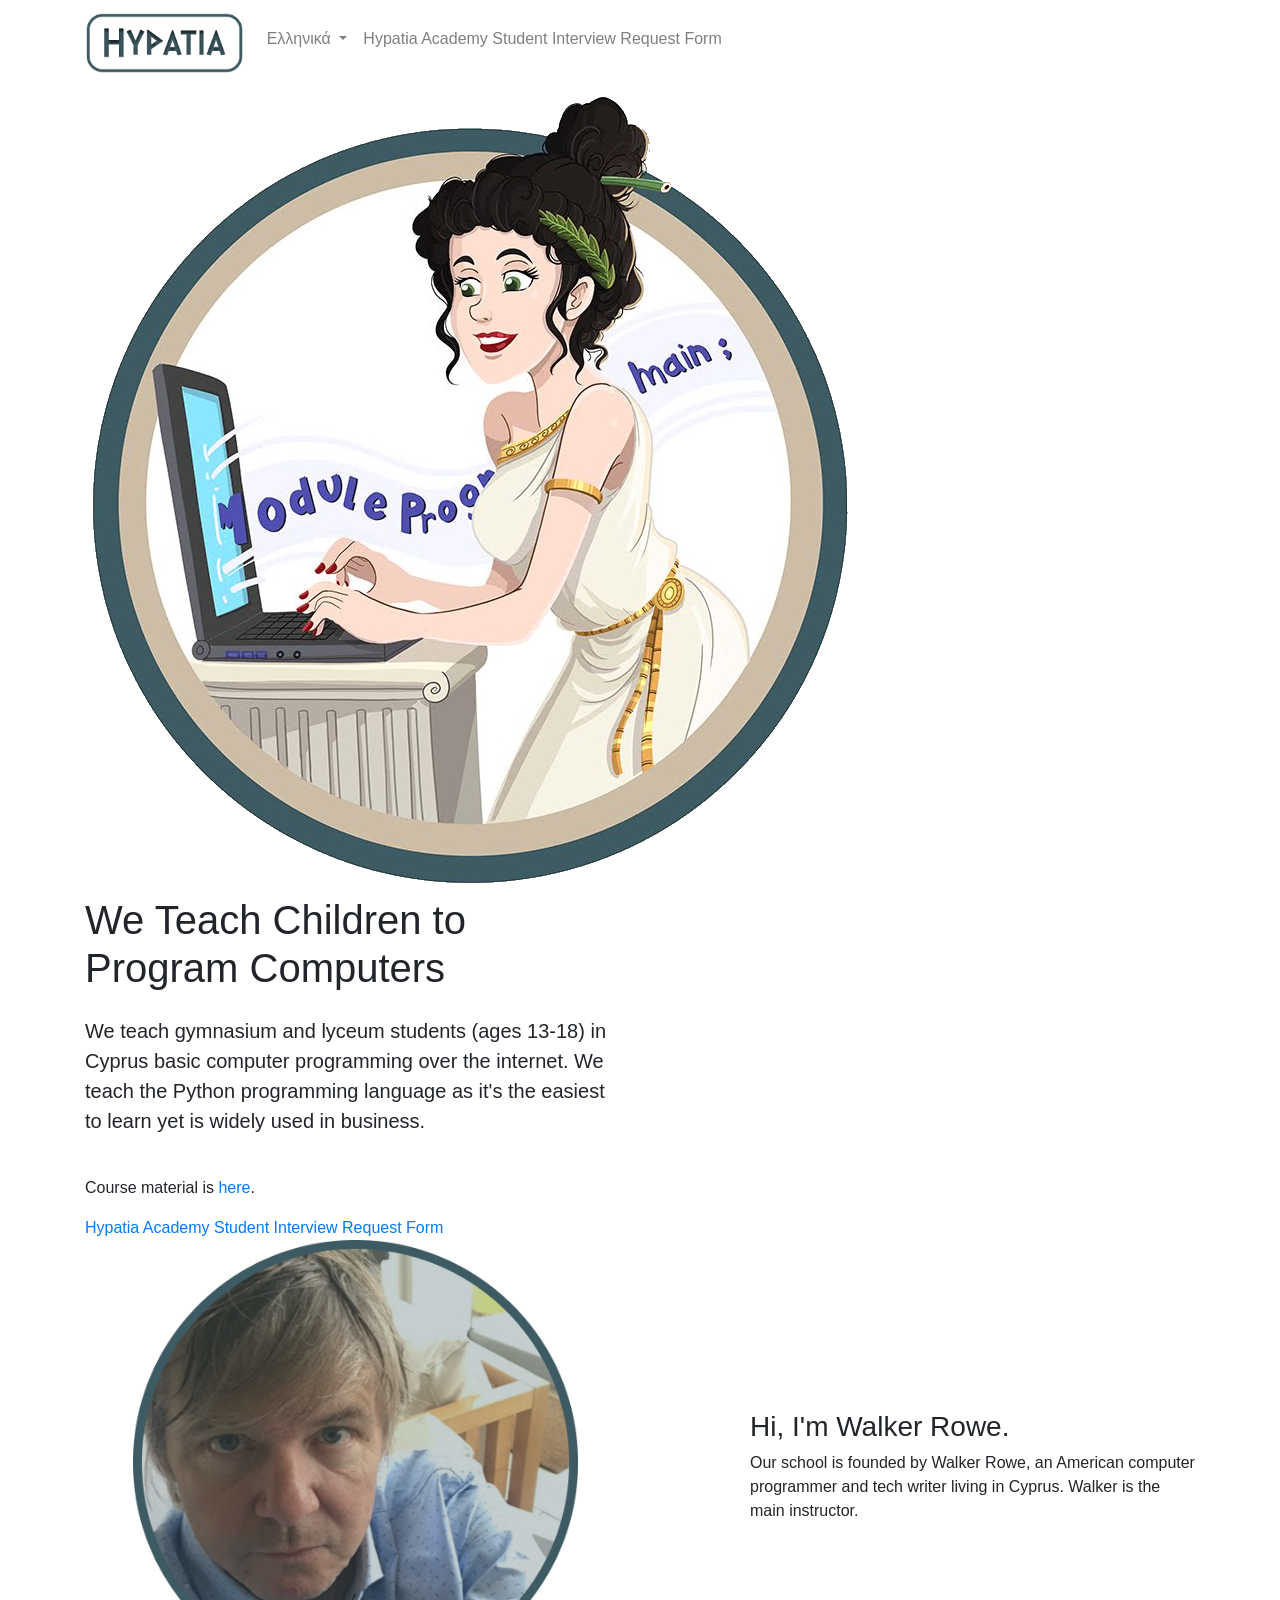
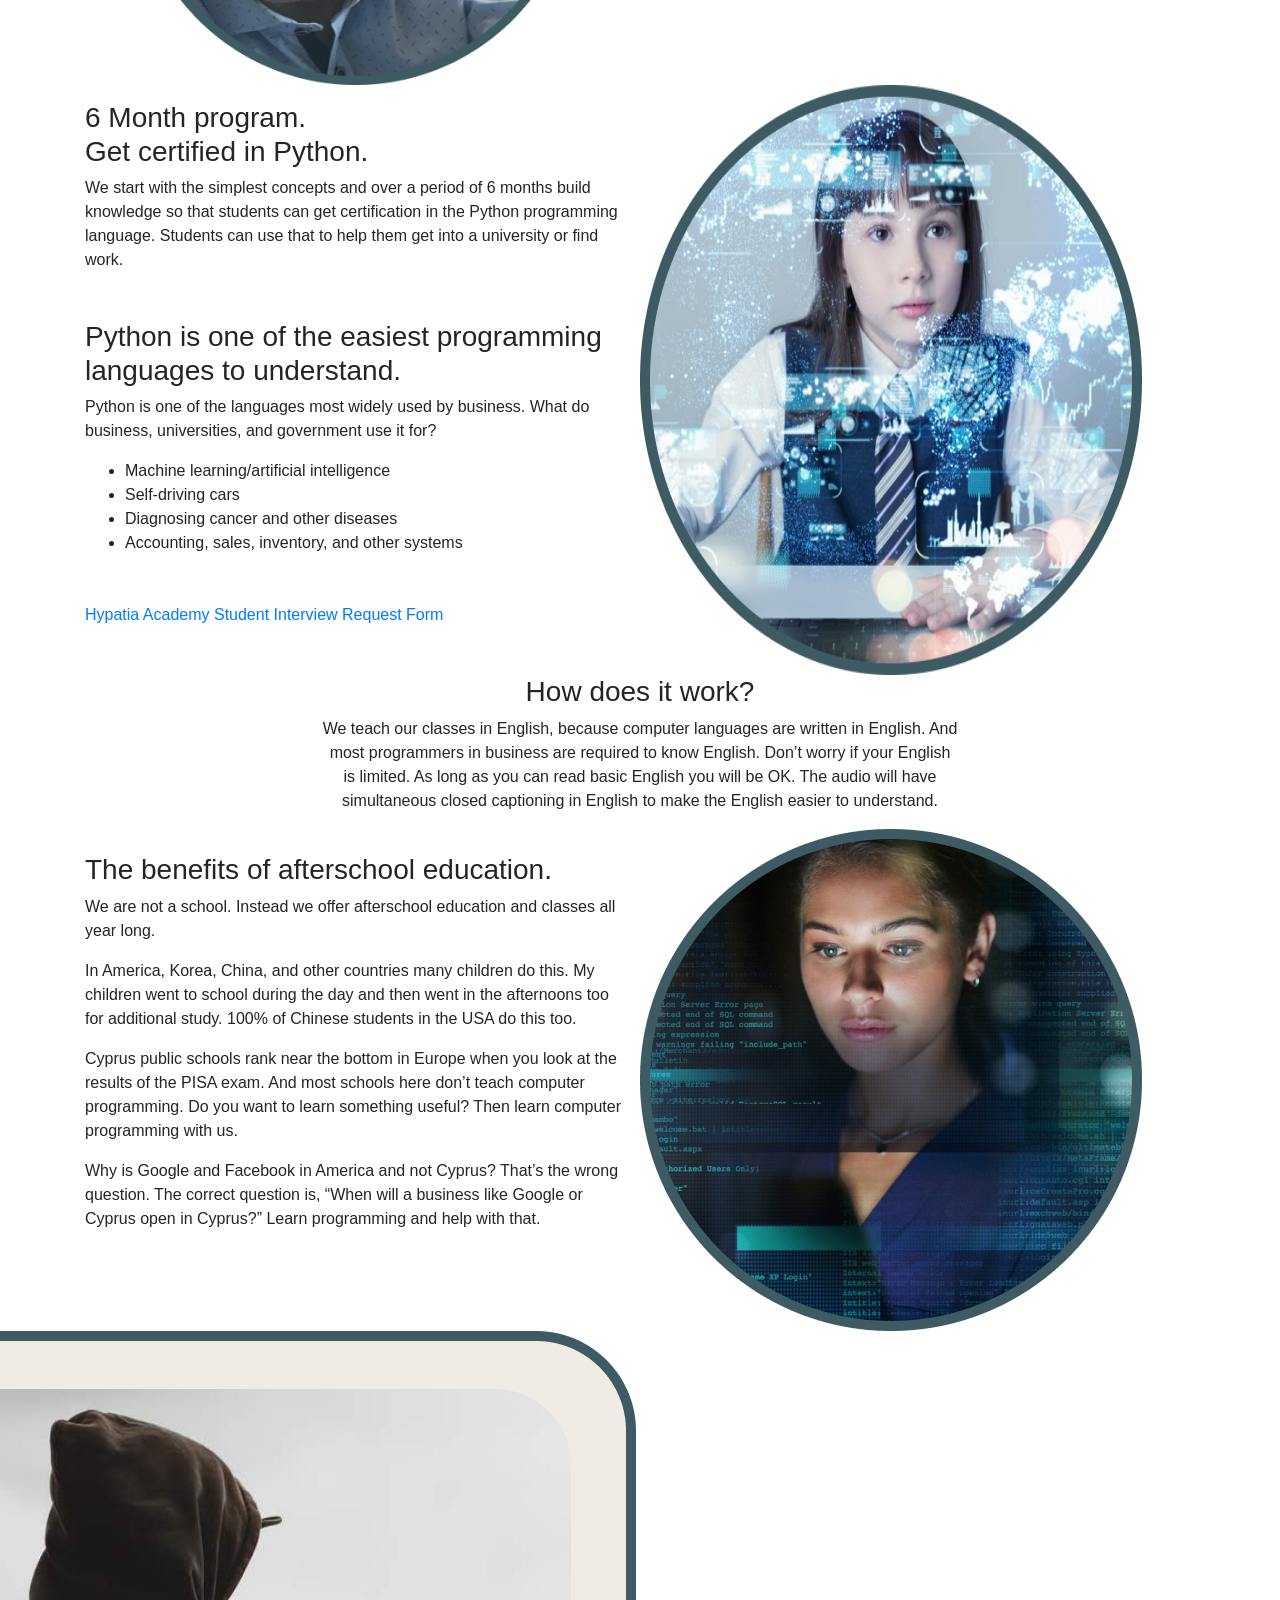
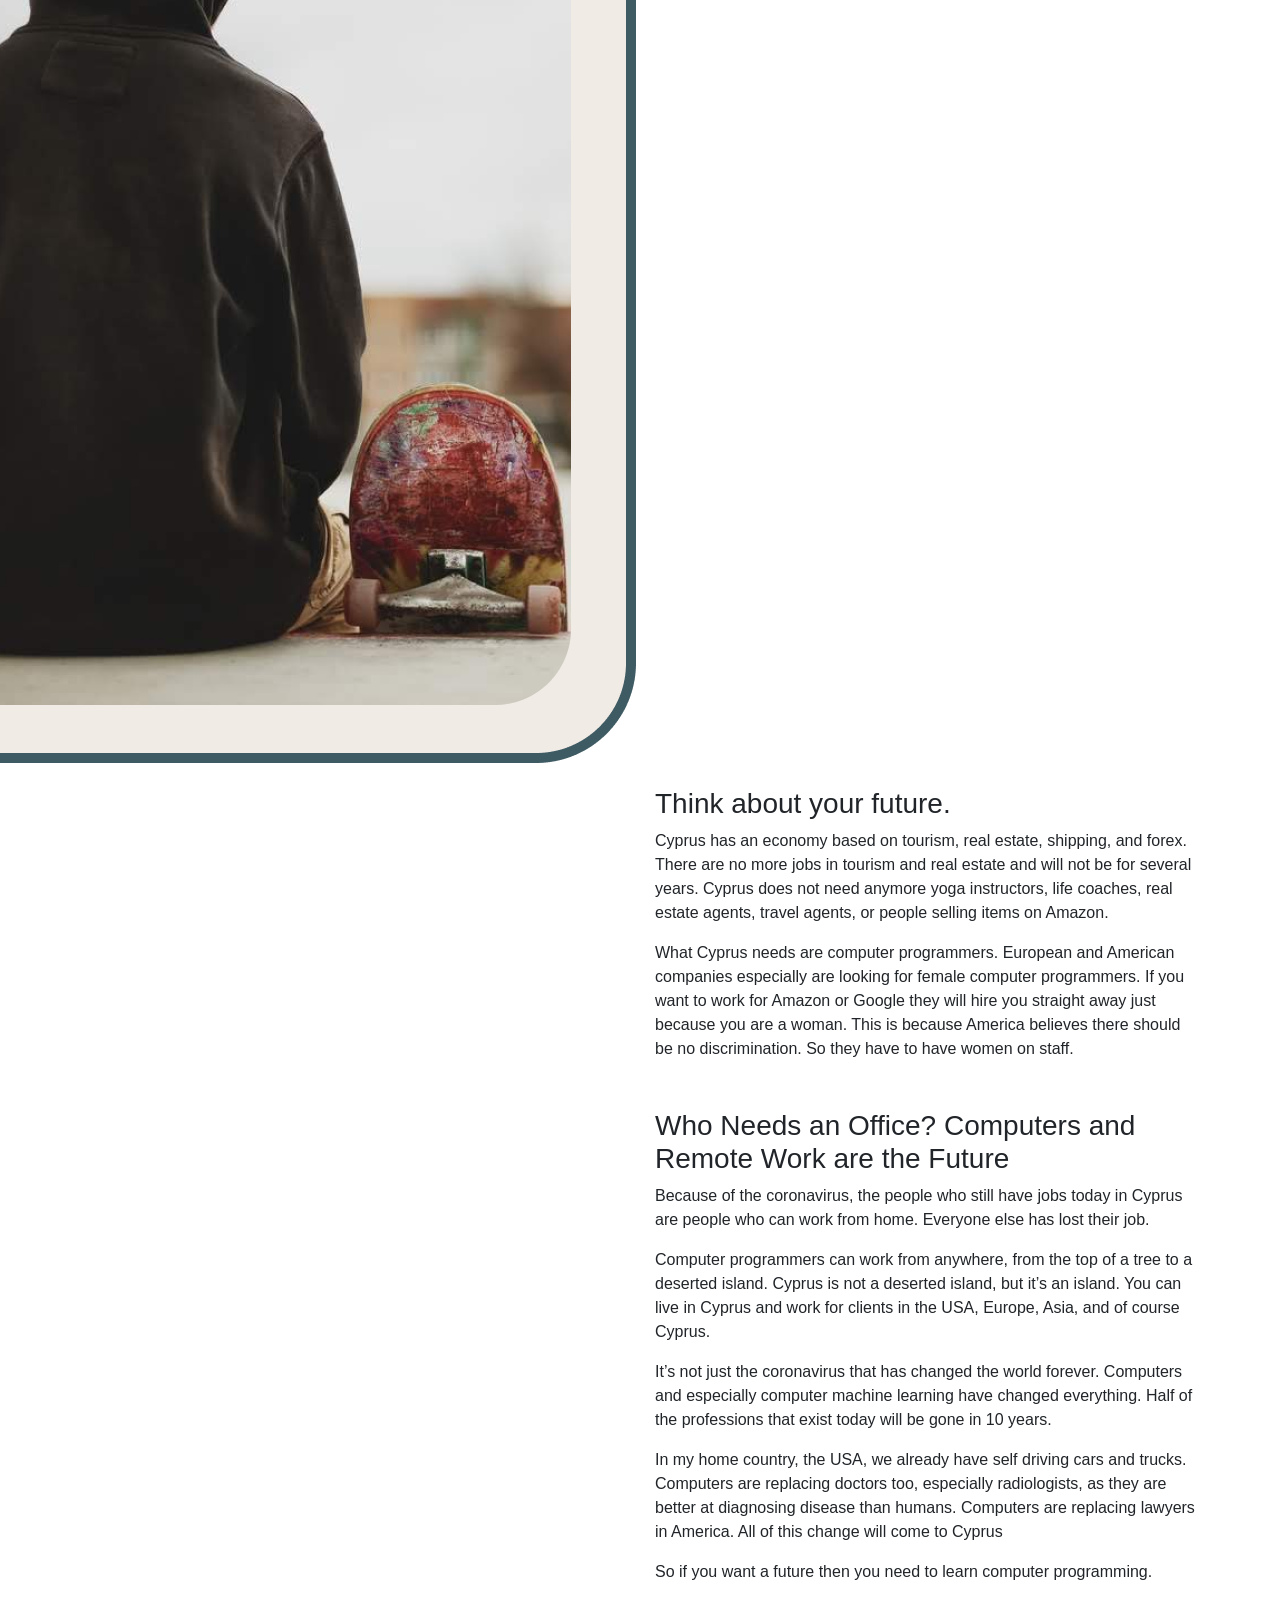
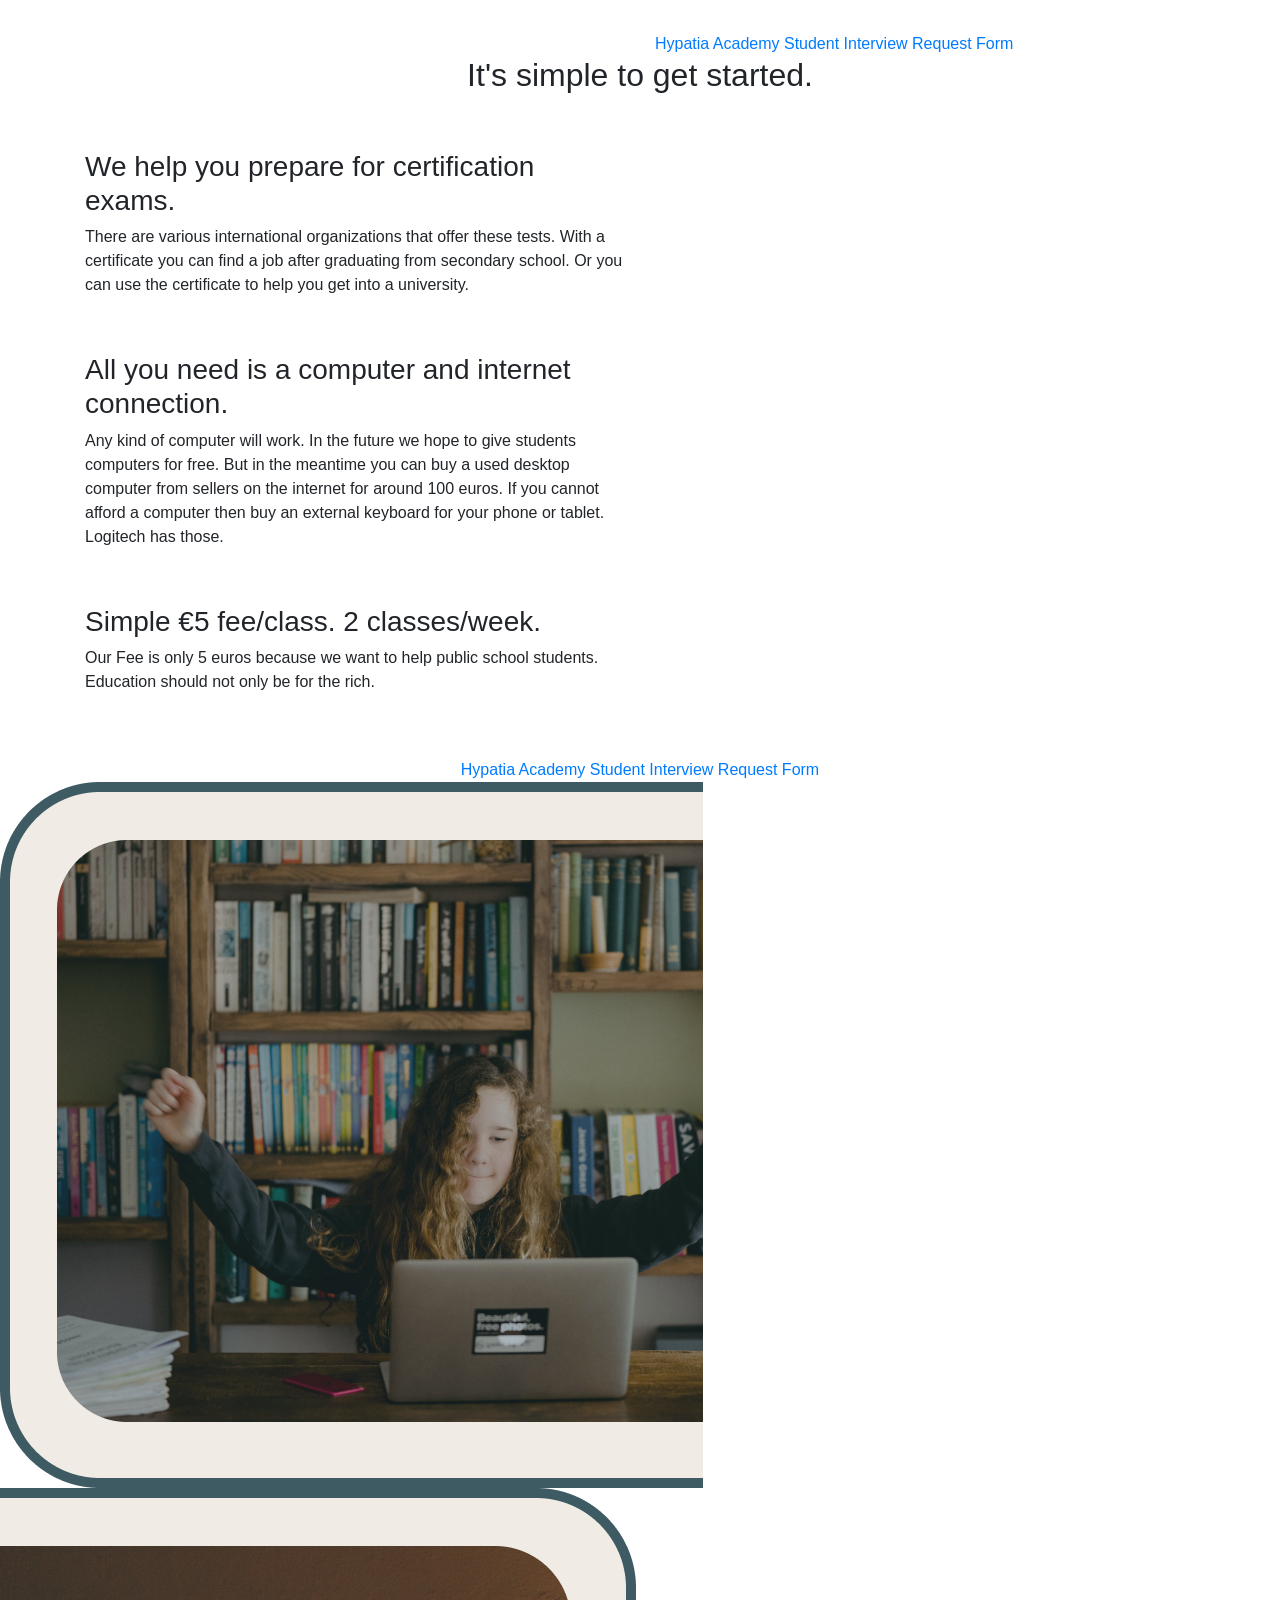
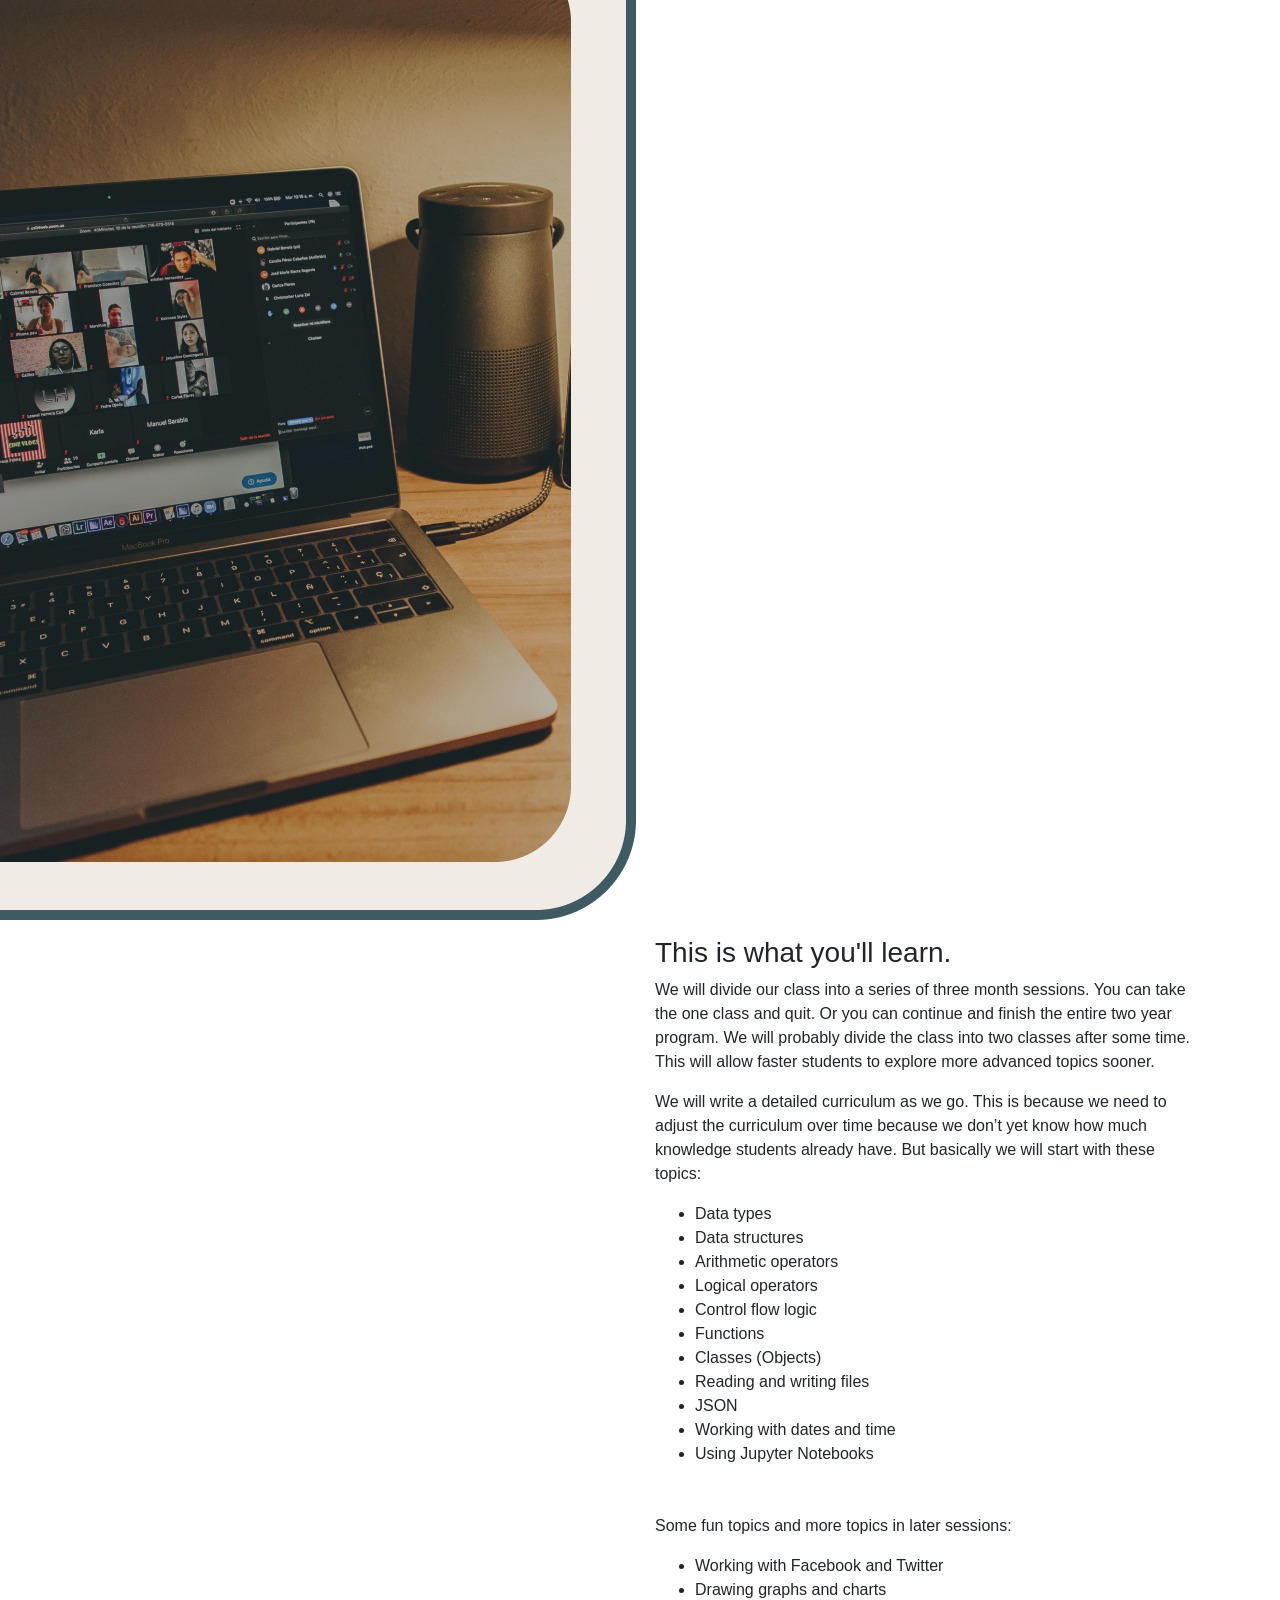
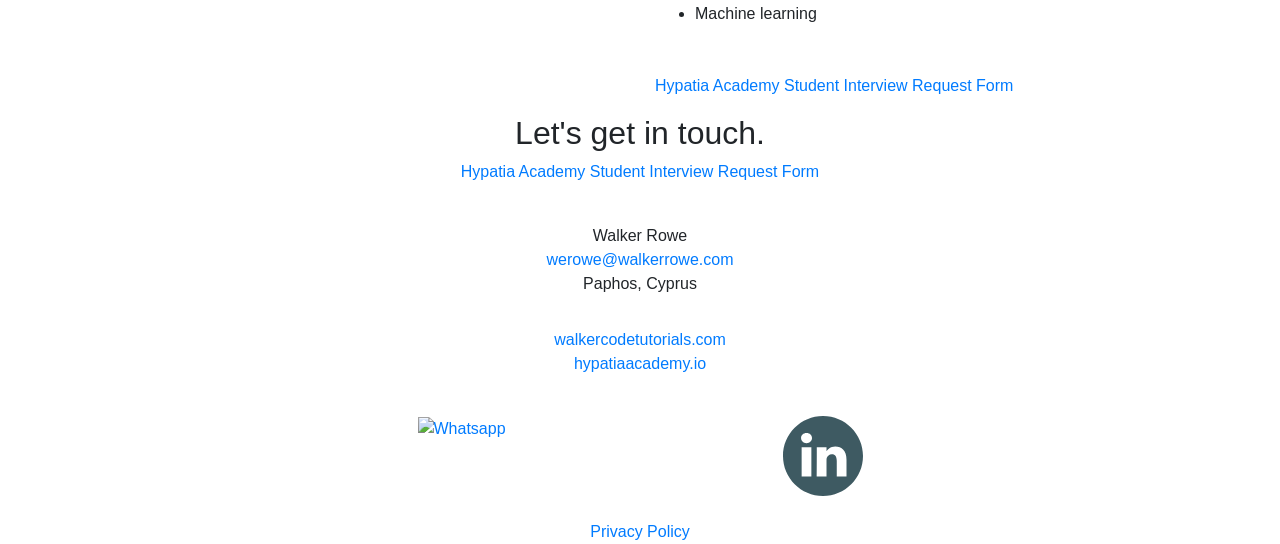
==== commit 704afede: "Update index.html" ====
--- a/en/index.html
+++ b/en/index.html
@@ -222,7 +222,9 @@
                         <a href="http://hypatiaacademy.io/" class="d-block" target="_blank">hypatiaacademy.io</a></div>
                 </div>
                 <div id="social" class="d-flex justify-content-between col-12 col-md-5 mx-auto mt-4">
-                      <a href="https://www.linkedin.com/in/walkerrowe/" target="_blank"><img src="../img/linkedin.svg" alt="LinkedIn"></a>
+					         <a href="https://wa.me/35797629604" target="_blank"><img src="./img/whatsapp.svg" alt="Whatsapp" width="40" height="40"></a>
+        
+                  <a href="https://www.linkedin.com/in/walkerrowe/" target="_blank"><img src="../img/linkedin.svg" alt="LinkedIn"></a>
                      </div>
                 <div class="col-12 mt-4">
                     <a href="./privacy.html">Privacy Policy</a>
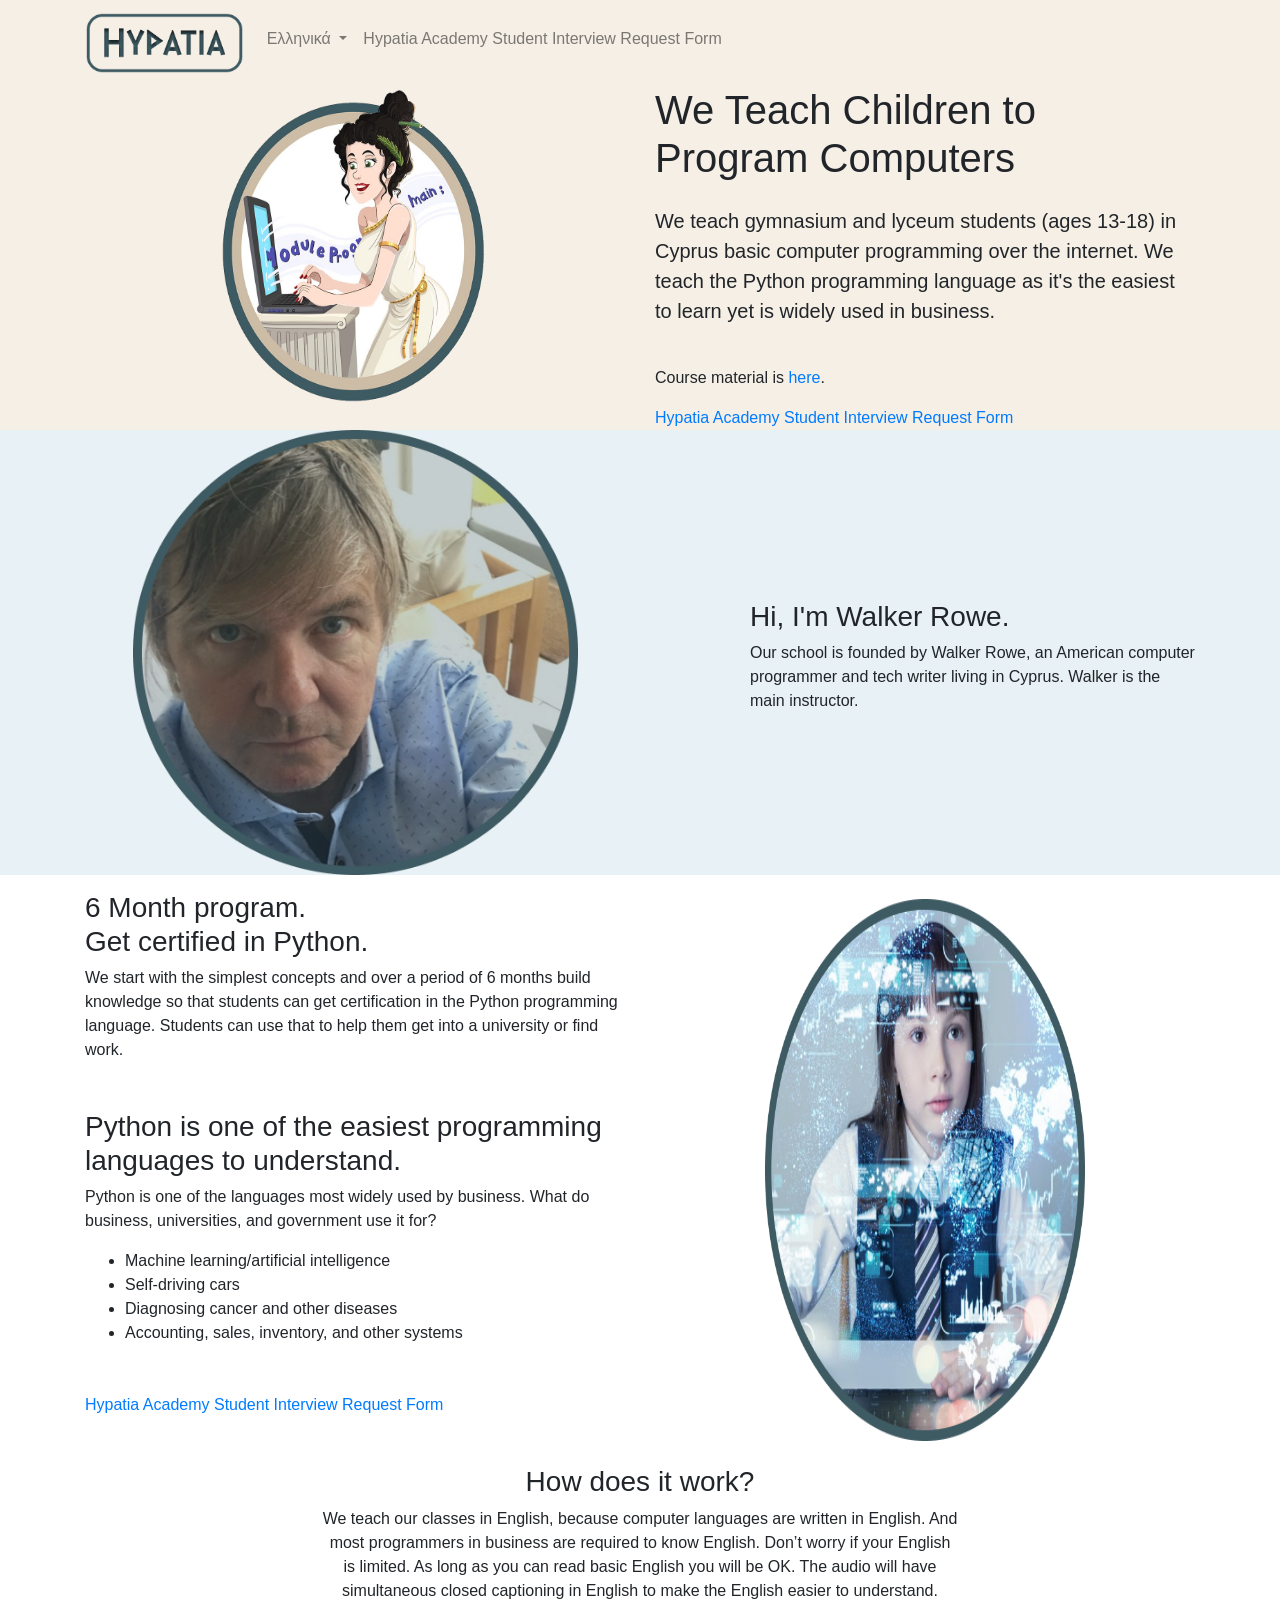
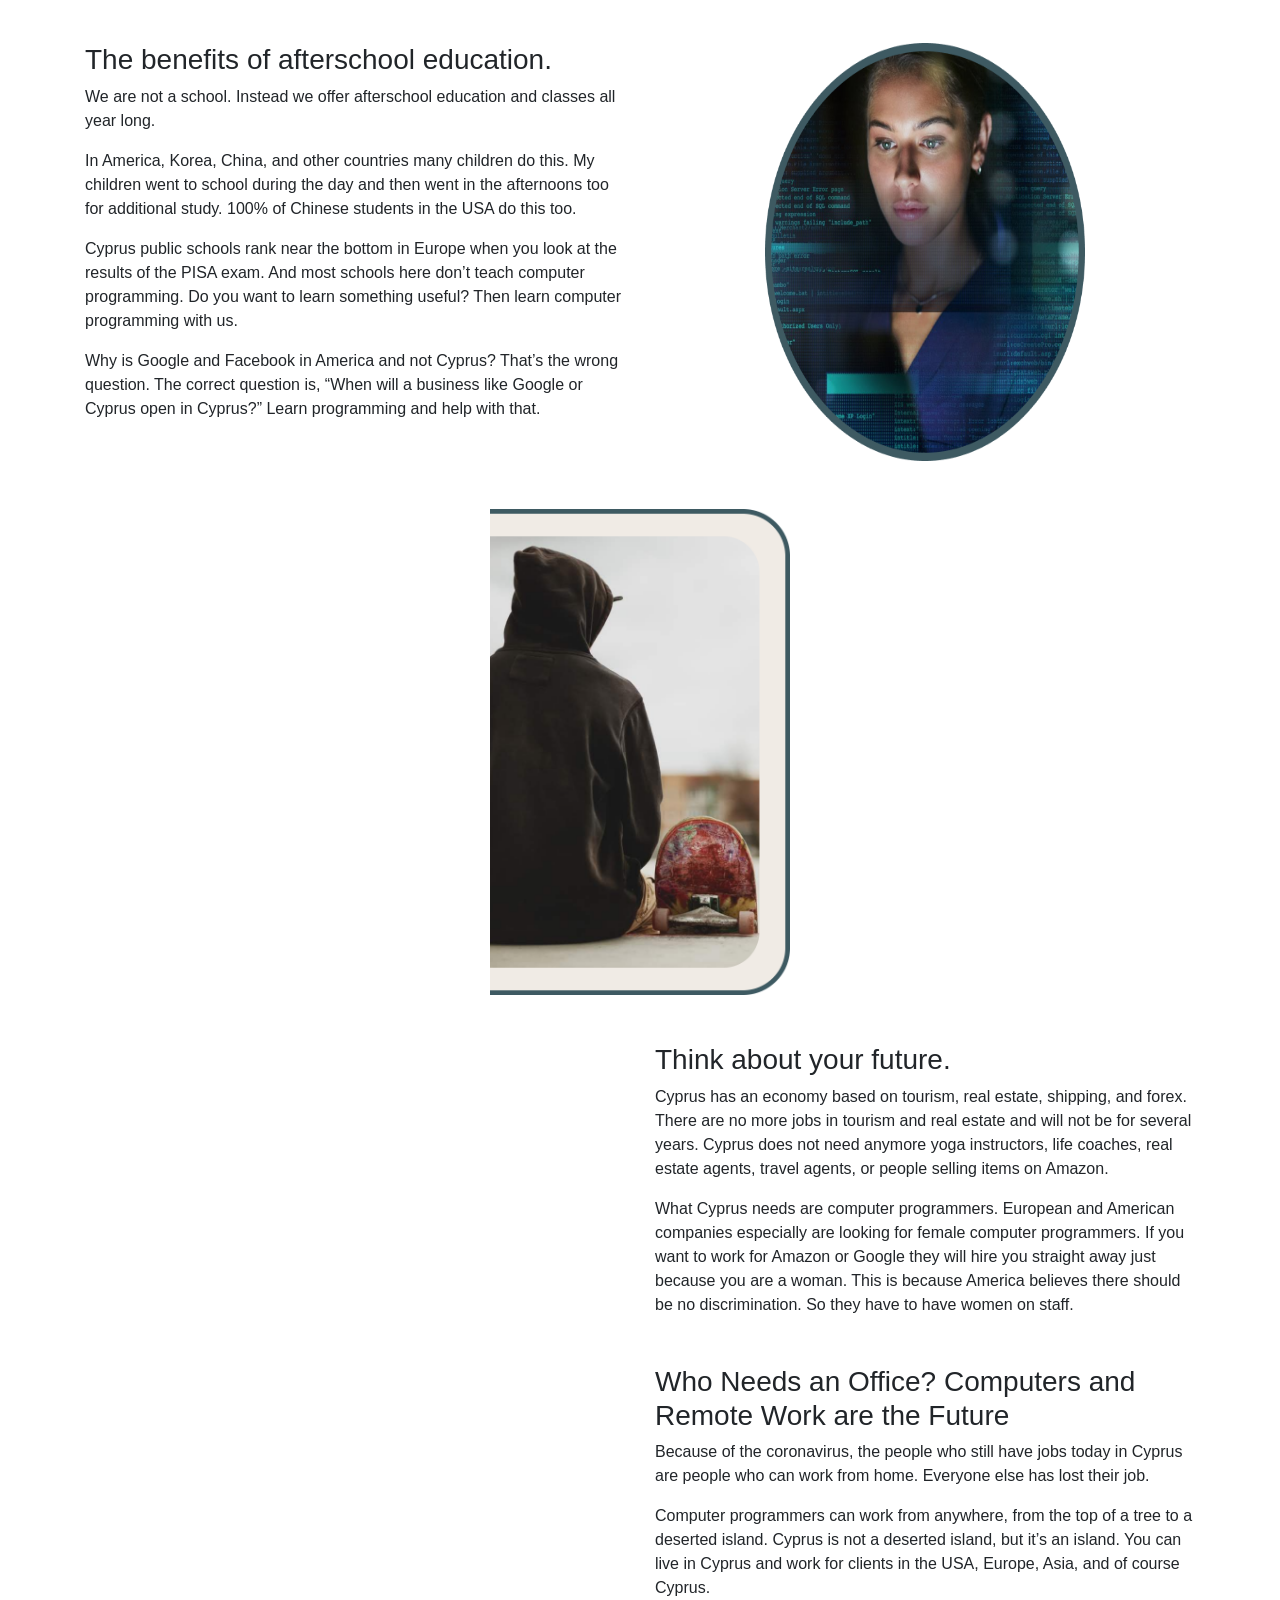
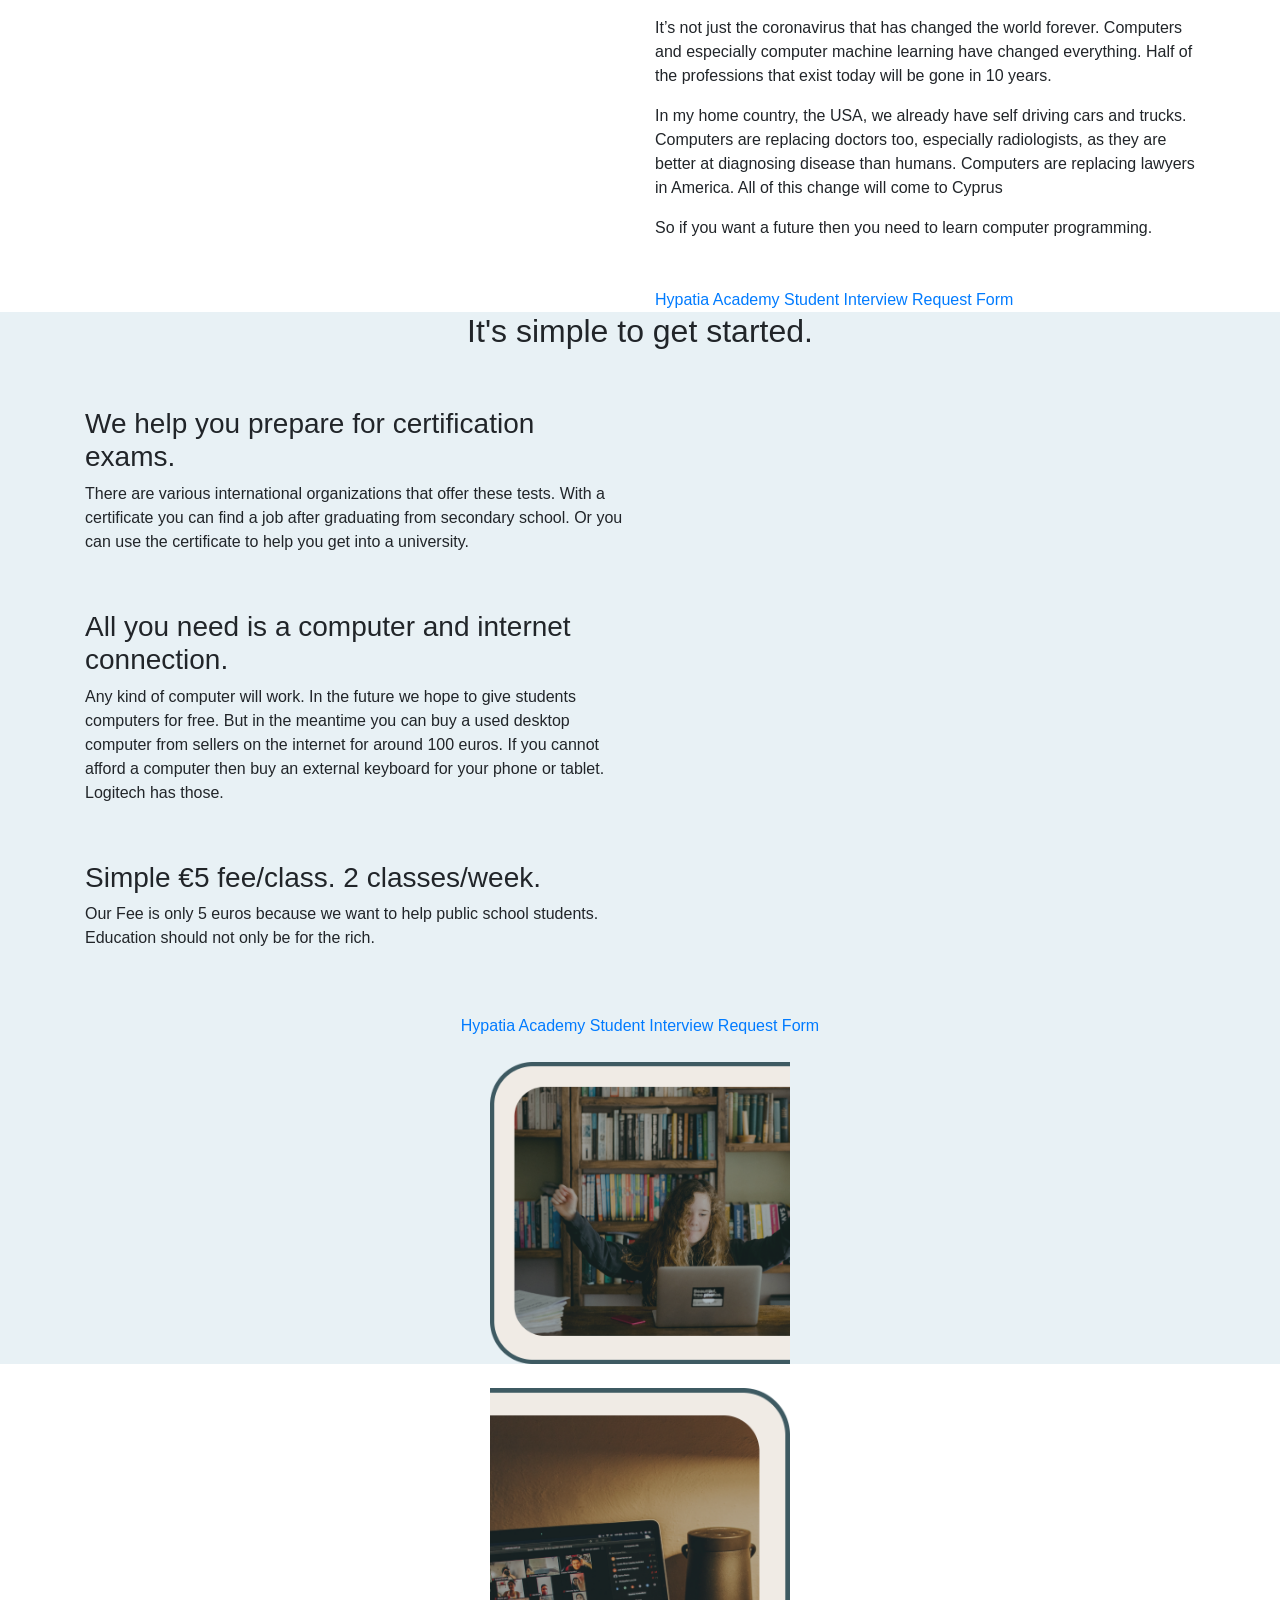
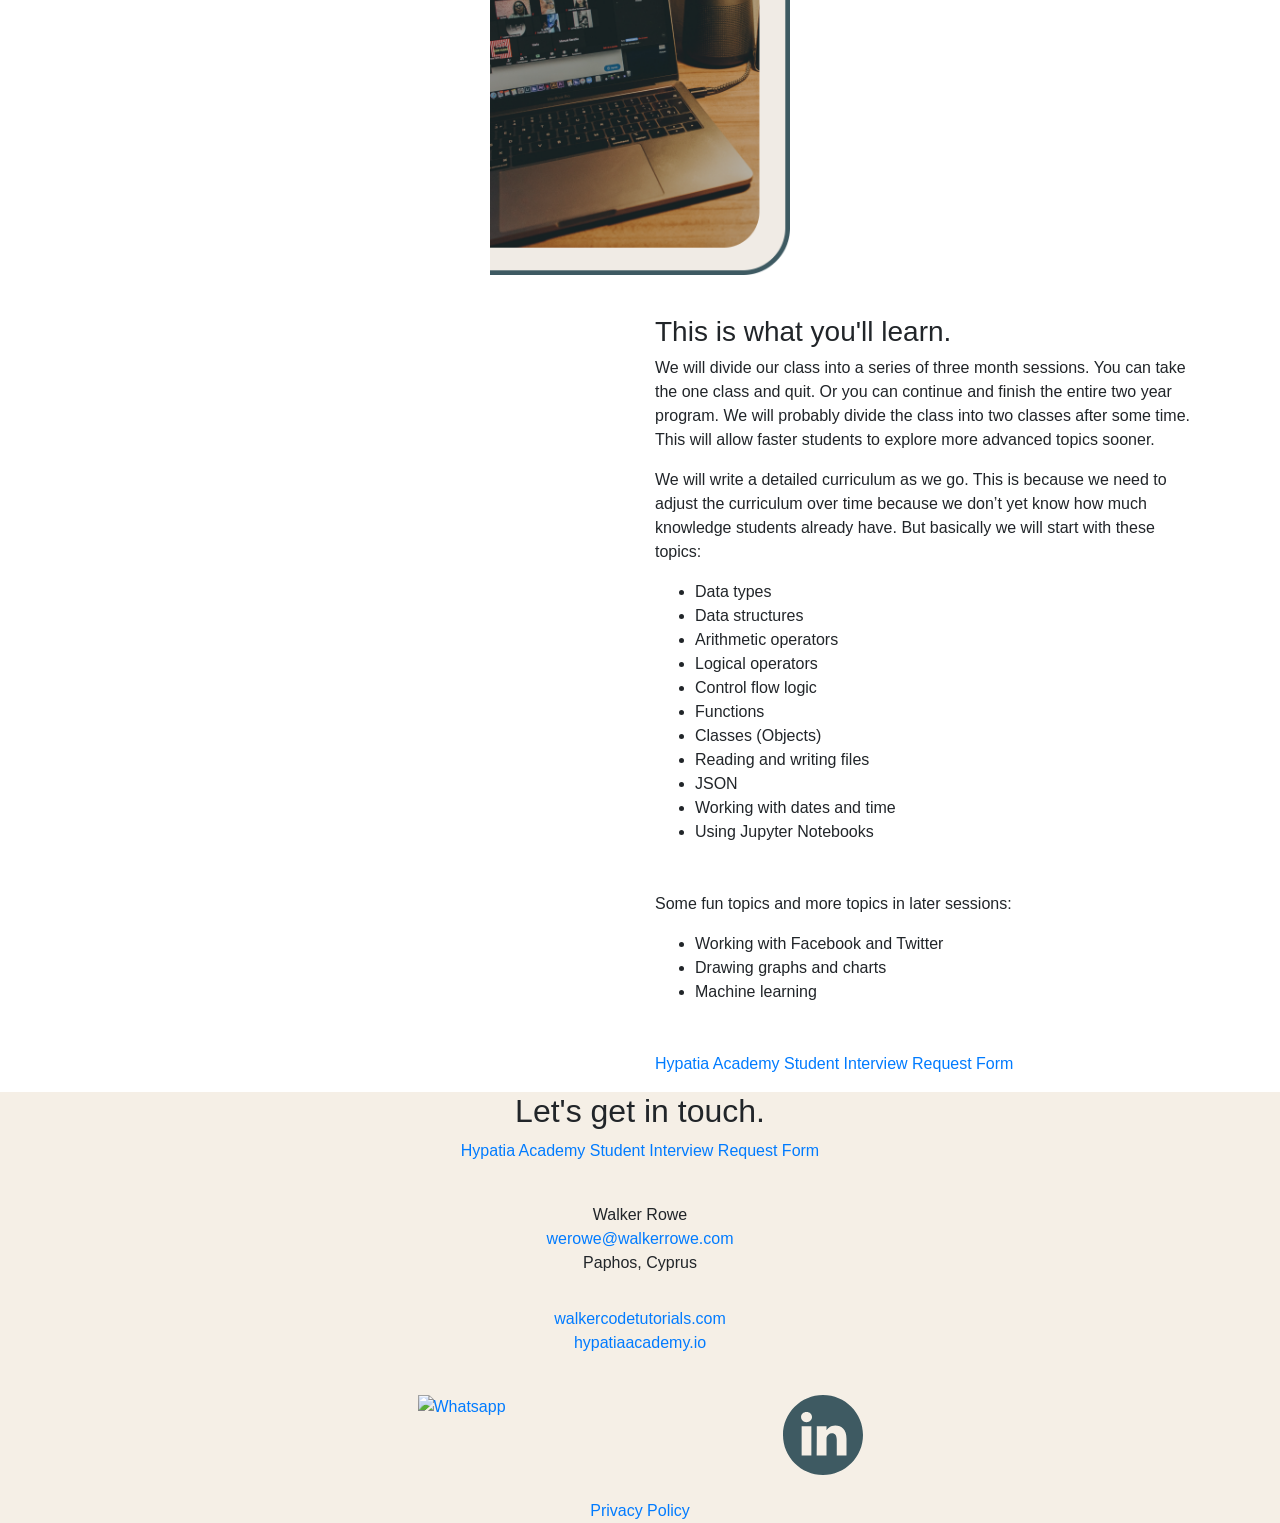
==== commit 4506ceb3: "Update index.html" ====
--- a/en/index.html
+++ b/en/index.html
@@ -9,6 +9,8 @@
     <!-- Bootstrap CSS -->
     <link rel="stylesheet" href="https://stackpath.bootstrapcdn.com/bootstrap/4.4.1/css/bootstrap.min.css" integrity="sha384-Vkoo8x4CGsO3+Hhxv8T/Q5PaXtkKtu6ug5TOeNV6gBiFeWPGFN9MuhOf23Q9Ifjh" crossorigin="anonymous">
 
+    <link rel="stylesheet" href="../css/style.css">
+ 
   <style>
   .navbar-brand img { max-height: 60px; width: auto; }
 </style>
--- a/css/style.css
+++ b/css/style.css
@@ -0,0 +1,38 @@
+<style>
+  /* Logo */
+  .navbar-brand img { max-height: 60px; width: auto; }
+
+  /* Section background colors used in the markup */
+  .bg-tan  { background-color: #f5efe6; }
+  .bg-blue { background-color: #e8f1f5; }
+
+  /* Hero portrait of Hypatia */
+  .img-hypatia {
+    max-width: 280px;
+    width: 100%;
+    height: auto;
+    display: block;
+    margin: 0 auto 1.5rem;
+  }
+
+  /* The recurring "girl / coder" feature images */
+  .img-girl {
+    max-width: 320px;
+    width: 100%;
+    height: auto;
+    display: block;
+    margin: 1.5rem auto;
+  }
+
+  /* Images that hang to the left or right of a section */
+  .img-left, .img-right {
+    max-width: 300px;
+    width: 100%;
+    height: auto;
+    display: block;
+    margin: 1.5rem auto;
+  }
+
+  /* General safety net: nothing renders larger than its column */
+  main img { max-width: 100%; height: auto; }
+</style>
